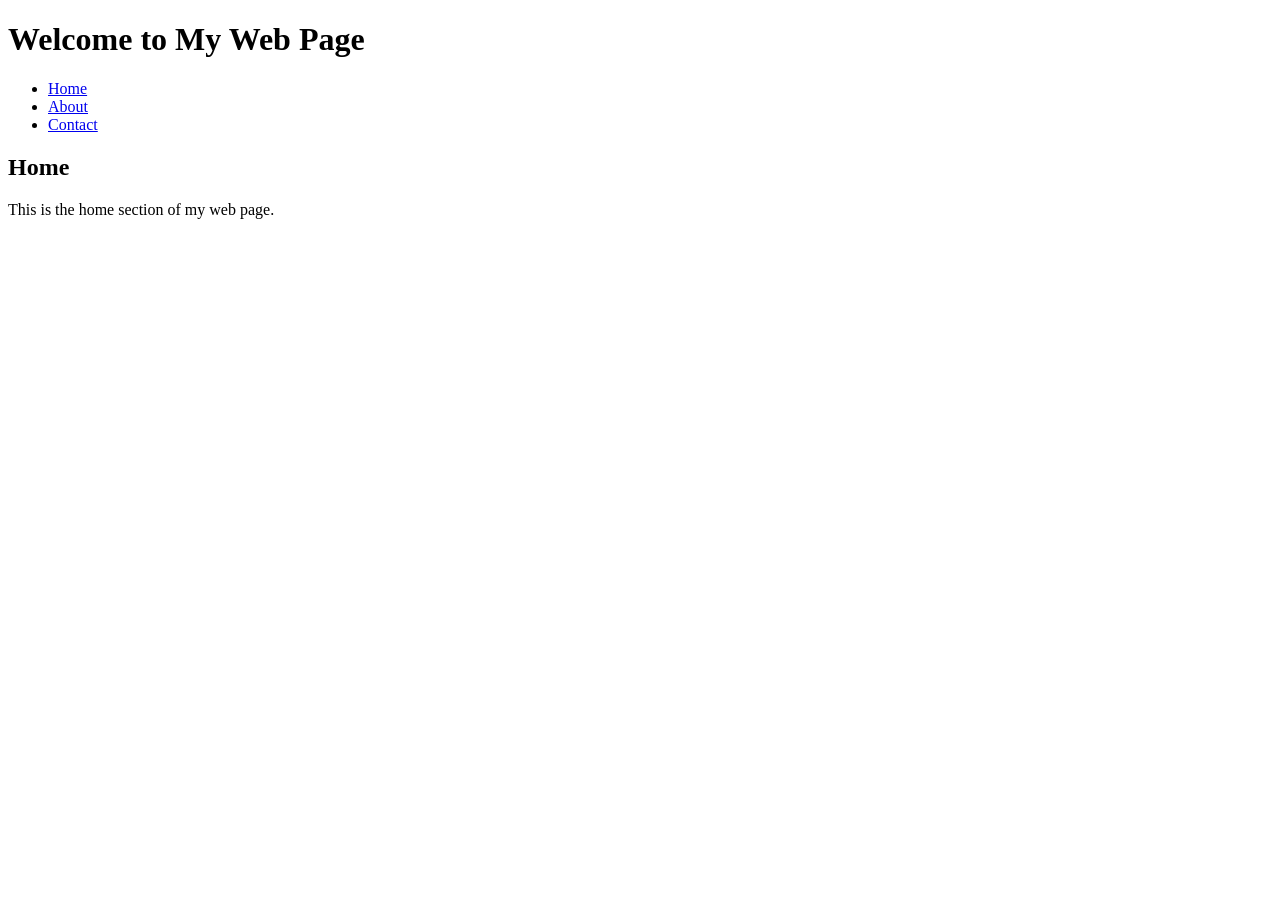
==== index.html @ de30ca21 "Add files via upload" ====
<!DOCTYPE html>
</p><html lang="en">
<head>
    <meta charset="UTF-8">
    <meta name="viewport" content="width=device-width, initial-scale=1.0    ">
    <title>My Web Page</title>                          
    <link rel="stylesheet" href="styles.css">
</head>
<body>
    <header>
        <h1>Welcome to My Web Page</h1>
    </header>
    <nav>           

        <ul>
            <li><a href="#home">Home</a></li>
            <li><a href="#about">About</a></li>
            <li><a href="#contact">Contact</a></li>
        </ul>
    </nav>
    <main>
        <section id="home">         
            <h2>Home</h2>
            <p>This is the home section of my web page.</p>
        </section>
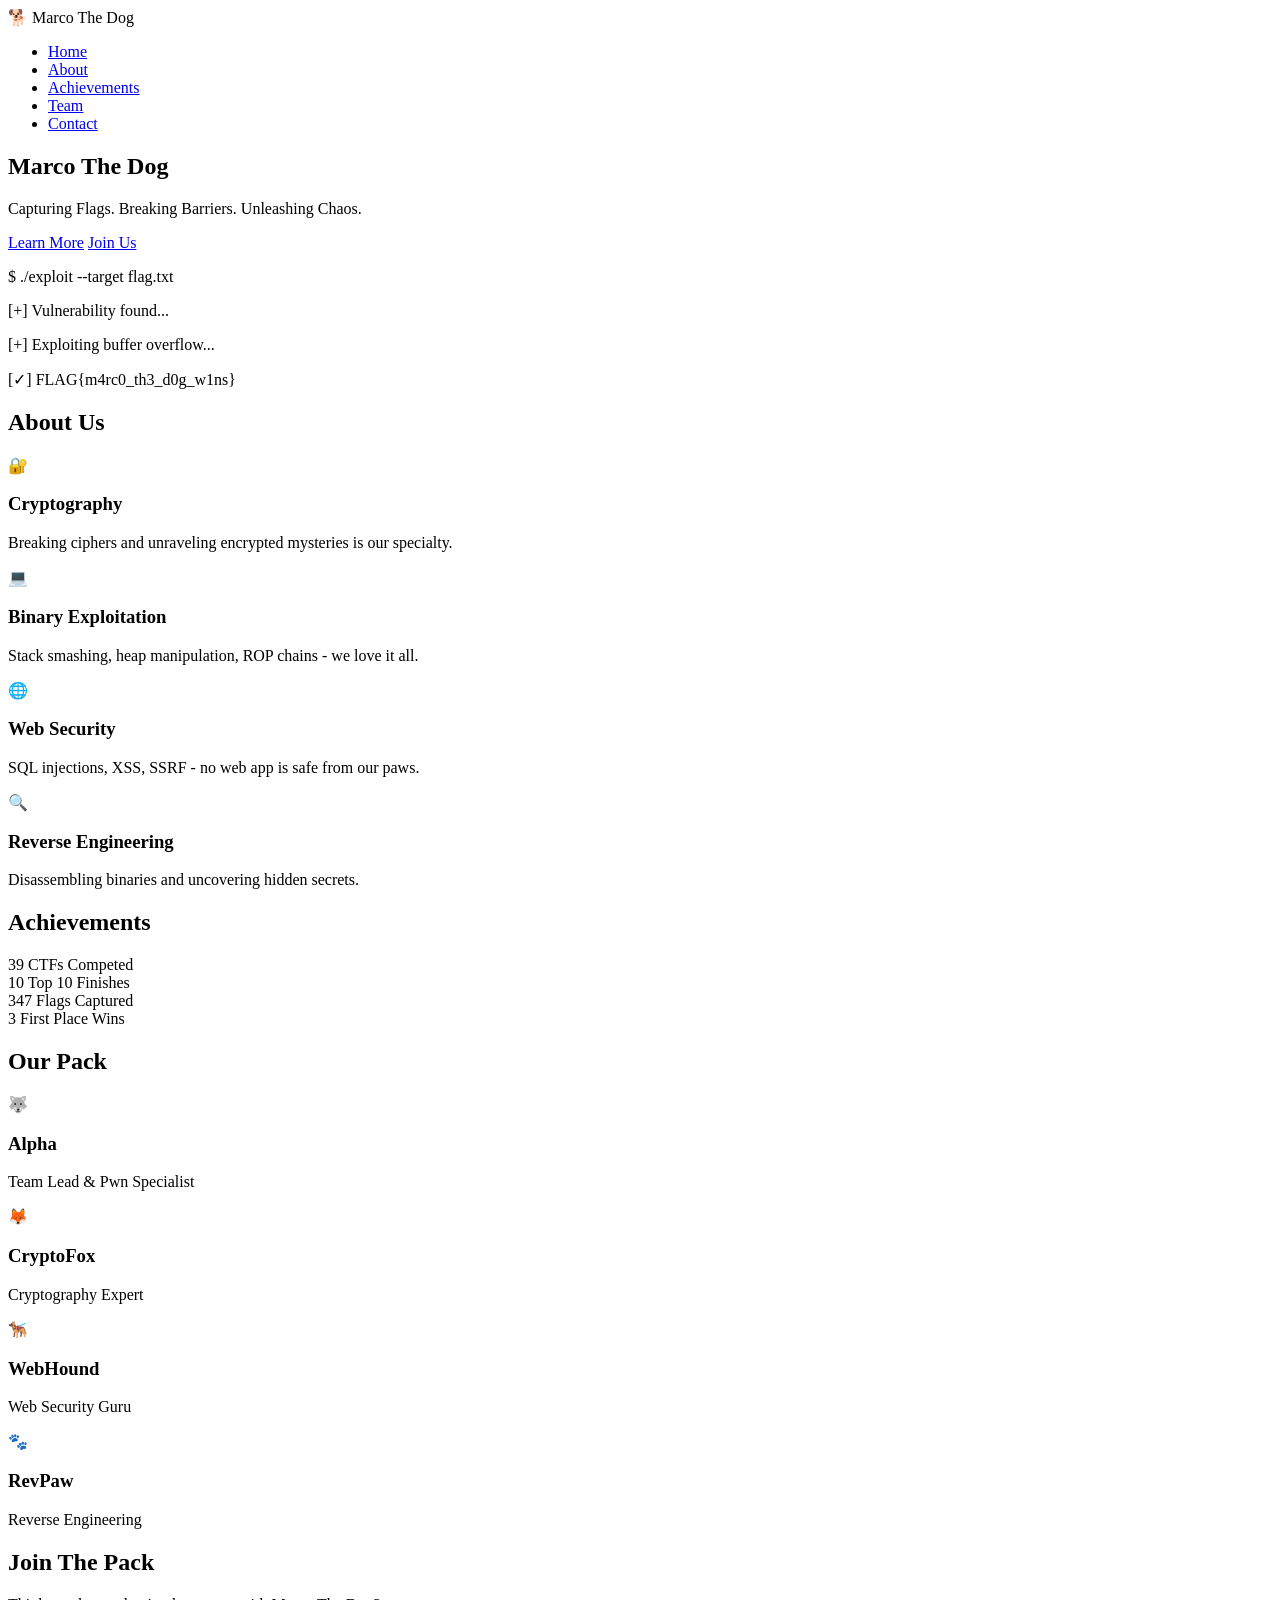
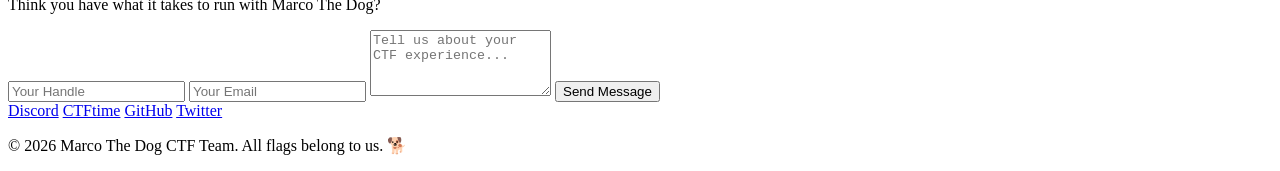
==== commit d42dc18f: "Update index.html" ====
--- a/index.html
+++ b/index.html
@@ -1,25 +1,203 @@
 <!DOCTYPE html>
-</p><html lang="en">
+<html lang="en">
 <head>
     <meta charset="UTF-8">
-    <meta name="viewport" content="width=device-width, initial-scale=1.0    ">
-    <title>My Web Page</title>                          
+    <meta name="viewport" content="width=device-width, initial-scale=1.0">
+    <title>Marco The Dog | CTF Team</title>
     <link rel="stylesheet" href="styles.css">
+    <link href="https://fonts.googleapis.com/css2?family=Orbitron:wght@400;700;900&family=Rajdhani:wght@300;400;500;700&display=swap" rel="stylesheet">
 </head>
 <body>
+    <div class="background-animation">
+        <div class="cube"></div>
+        <div class="cube"></div>
+        <div class="cube"></div>
+        <div class="cube"></div>
+        <div class="cube"></div>
+    </div>
+
     <header>
-        <h1>Welcome to My Web Page</h1>
+        <nav>
+            <div class="logo">
+                <span class="logo-icon">🐕</span>
+                <span class="logo-text">Marco The Dog</span>
+            </div>
+            <ul class="nav-links">
+                <li><a href="#home" class="nav-link">Home</a></li>
+                <li><a href="#about" class="nav-link">About</a></li>
+                <li><a href="#achievements" class="nav-link">Achievements</a></li>
+                <li><a href="#team" class="nav-link">Team</a></li>
+                <li><a href="#contact" class="nav-link">Contact</a></li>
+            </ul>
+        </nav>
     </header>
-    <nav>           
-
-        <ul>
-            <li><a href="#home">Home</a></li>
-            <li><a href="#about">About</a></li>
-            <li><a href="#contact">Contact</a></li>
-        </ul>
-    </nav>
+
     <main>
-        <section id="home">         
-            <h2>Home</h2>
-            <p>This is the home section of my web page.</p>
-        </section>+        <section id="home" class="hero">
+            <div class="hero-content">
+                <h1 class="glitch" data-text="Marco The Dog">Marco The Dog</h1>
+                <p class="tagline">Capturing Flags. Breaking Barriers. Unleashing Chaos.</p>
+                <div class="cta-buttons">
+                    <a href="#about" class="btn btn-primary">Learn More</a>
+                    <a href="#contact" class="btn btn-secondary">Join Us</a>
+                </div>
+            </div>
+            <div class="hero-graphic">
+                <div class="terminal">
+                    <div class="terminal-header">
+                        <span class="dot red"></span>
+                        <span class="dot yellow"></span>
+                        <span class="dot green"></span>
+                    </div>
+                    <div class="terminal-body">
+                        <p><span class="prompt">$</span> <span class="typing">./exploit --target flag.txt</span></p>
+                        <p class="output">[+] Vulnerability found...</p>
+                        <p class="output">[+] Exploiting buffer overflow...</p>
+                        <p class="output success">[✓] FLAG{m4rc0_th3_d0g_w1ns}</p>
+                    </div>
+                </div>
+            </div>
+        </section>
+
+        <section id="about" class="about">
+            <h2 class="section-title">About Us</h2>
+            <div class="about-content">
+                <div class="about-card">
+                    <div class="card-icon">🔐</div>
+                    <h3>Cryptography</h3>
+                    <p>Breaking ciphers and unraveling encrypted mysteries is our specialty.</p>
+                </div>
+                <div class="about-card">
+                    <div class="card-icon">💻</div>
+                    <h3>Binary Exploitation</h3>
+                    <p>Stack smashing, heap manipulation, ROP chains - we love it all.</p>
+                </div>
+                <div class="about-card">
+                    <div class="card-icon">🌐</div>
+                    <h3>Web Security</h3>
+                    <p>SQL injections, XSS, SSRF - no web app is safe from our paws.</p>
+                </div>
+                <div class="about-card">
+                    <div class="card-icon">🔍</div>
+                    <h3>Reverse Engineering</h3>
+                    <p>Disassembling binaries and uncovering hidden secrets.</p>
+                </div>
+            </div>
+        </section>
+
+        <section id="achievements" class="achievements">
+            <h2 class="section-title">Achievements</h2>
+            <div class="stats-container">
+                <div class="stat-item">
+                    <span class="stat-number" data-target="150">0</span>
+                    <span class="stat-label">CTFs Competed</span>
+                </div>
+                <div class="stat-item">
+                    <span class="stat-number" data-target="42">0</span>
+                    <span class="stat-label">Top 10 Finishes</span>
+                </div>
+                <div class="stat-item">
+                    <span class="stat-number" data-target="1337">0</span>
+                    <span class="stat-label">Flags Captured</span>
+                </div>
+                <div class="stat-item">
+                    <span class="stat-number" data-target="15">0</span>
+                    <span class="stat-label">First Place Wins</span>
+                </div>
+            </div>
+        </section>
+
+        <section id="team" class="team">
+            <h2 class="section-title">Our Pack</h2>
+            <div class="team-grid">
+                <div class="team-member">
+                    <div class="member-avatar">🐺</div>
+                    <h3>Alpha</h3>
+                    <p>Team Lead & Pwn Specialist</p>
+                </div>
+                <div class="team-member">
+                    <div class="member-avatar">🦊</div>
+                    <h3>CryptoFox</h3>
+                    <p>Cryptography Expert</p>
+                </div>
+                <div class="team-member">
+                    <div class="member-avatar">🐕‍🦺</div>
+                    <h3>WebHound</h3>
+                    <p>Web Security Guru</p>
+                </div>
+                <div class="team-member">
+                    <div class="member-avatar">🐾</div>
+                    <h3>RevPaw</h3>
+                    <p>Reverse Engineering</p>
+                </div>
+            </div>
+        </section>
+
+        <section id="contact" class="contact">
+            <h2 class="section-title">Join The Pack</h2>
+            <div class="contact-content">
+                <p>Think you have what it takes to run with Marco The Dog?</p>
+                <form class="contact-form">
+                    <input type="text" placeholder="Your Handle" required>
+                    <input type="email" placeholder="Your Email" required>
+                    <textarea placeholder="Tell us about your CTF experience..." rows="4"></textarea>
+                    <button type="submit" class="btn btn-primary">Send Message</button>
+                </form>
+                <div class="social-links">
+                    <a href="#" class="social-link">Discord</a>
+                    <a href="#" class="social-link">CTFtime</a>
+                    <a href="#" class="social-link">GitHub</a>
+                    <a href="#" class="social-link">Twitter</a>
+                </div>
+            </div>
+        </section>
+    </main>
+
+    <footer>
+        <p>&copy; 2026 Marco The Dog CTF Team. All flags belong to us. 🐕</p>
+    </footer>
+
+    <script>
+        // Smooth scrolling
+        document.querySelectorAll('a[href^="#"]').forEach(anchor => {
+            anchor.addEventListener('click', function (e) {
+                e.preventDefault();
+                document.querySelector(this.getAttribute('href')).scrollIntoView({
+                    behavior: 'smooth'
+                });
+            });
+        });
+
+        // Animate stats on scroll
+        const observerOptions = {
+            threshold: 0.5
+        };
+
+        const observer = new IntersectionObserver((entries) => {
+            entries.forEach(entry => {
+                if (entry.isIntersecting) {
+                    const statNumbers = entry.target.querySelectorAll('.stat-number');
+                    statNumbers.forEach(stat => {
+                        const target = parseInt(stat.dataset.target);
+                        let current = 0;
+                        const increment = target / 50;
+                        const timer = setInterval(() => {
+                            current += increment;
+                            if (current >= target) {
+                                stat.textContent = target;
+                                clearInterval(timer);
+                            } else {
+                                stat.textContent = Math.floor(current);
+                            }
+                        }, 30);
+                    });
+                    observer.unobserve(entry.target);
+                }
+            });
+        }, observerOptions);
+
+        const statsSection = document.querySelector('.stats-container');
+        if (statsSection) observer.observe(statsSection);
+    </script>
+</body>
+</html>
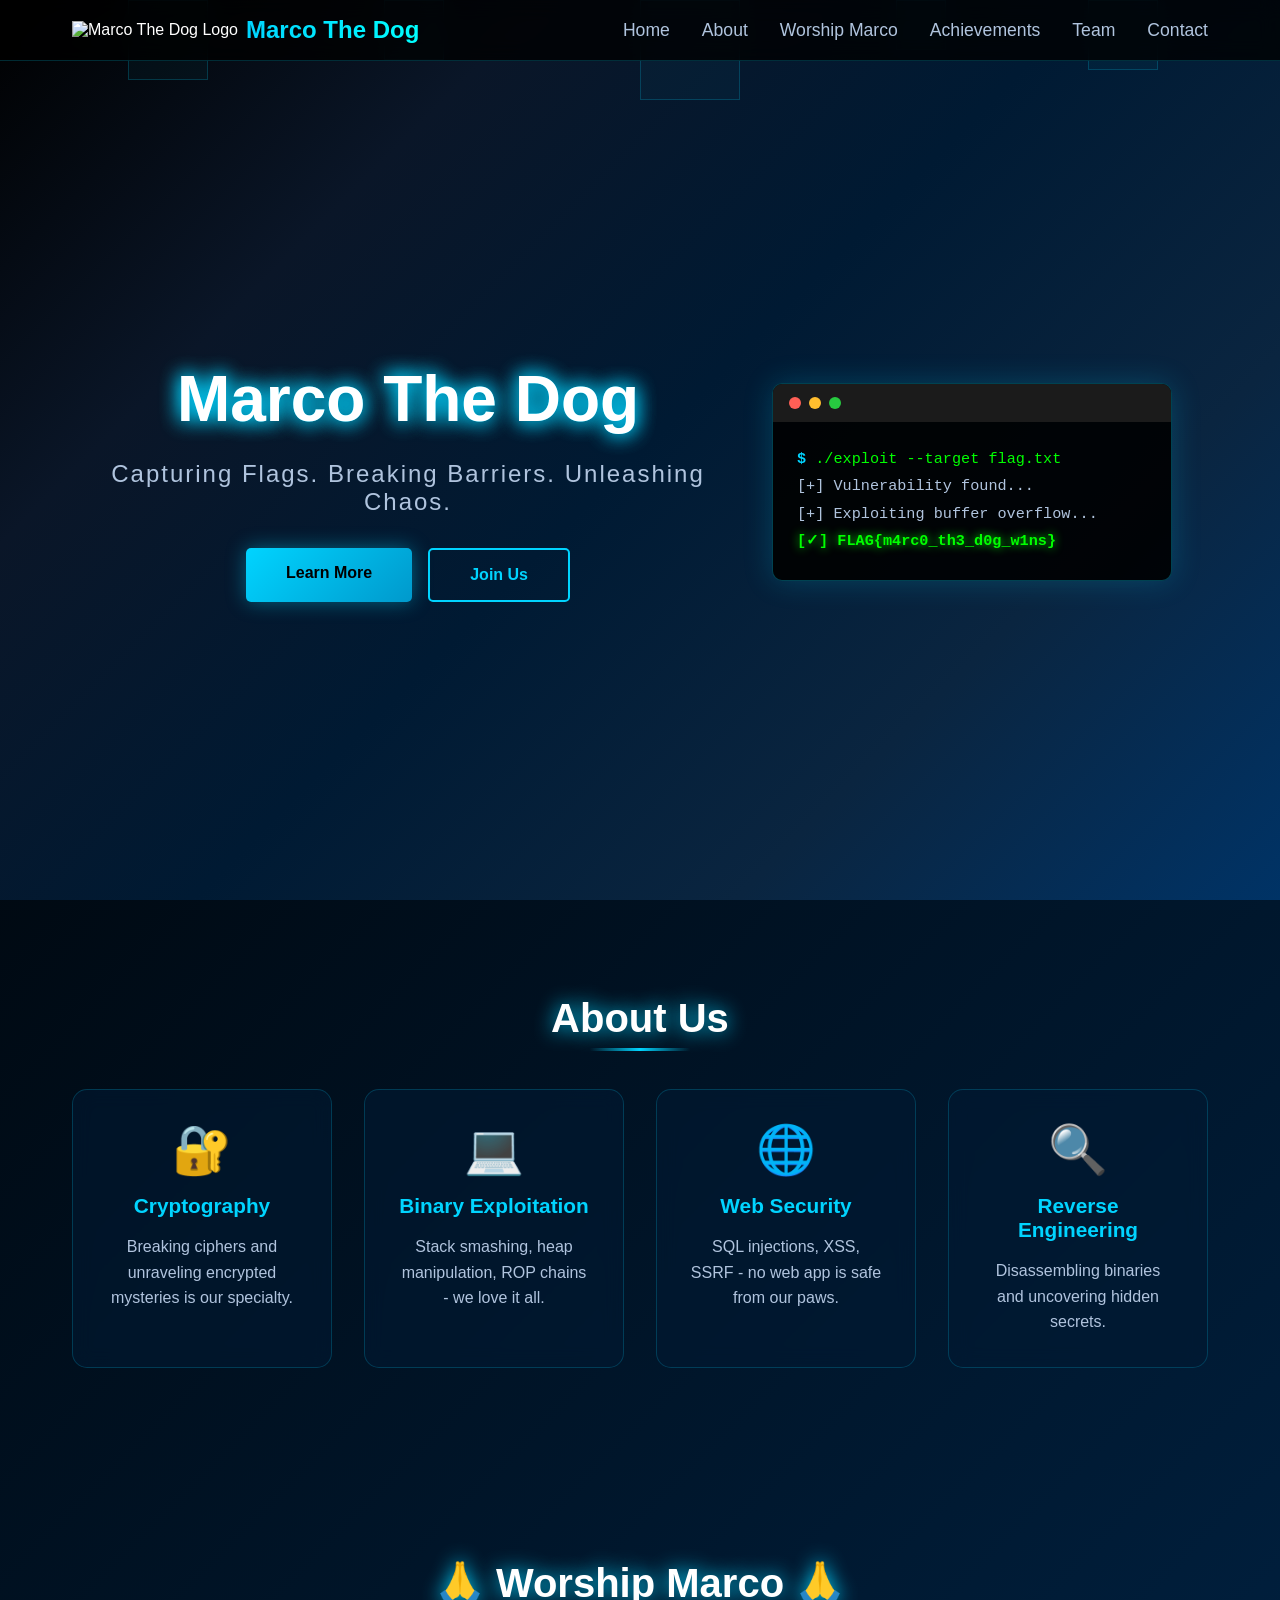
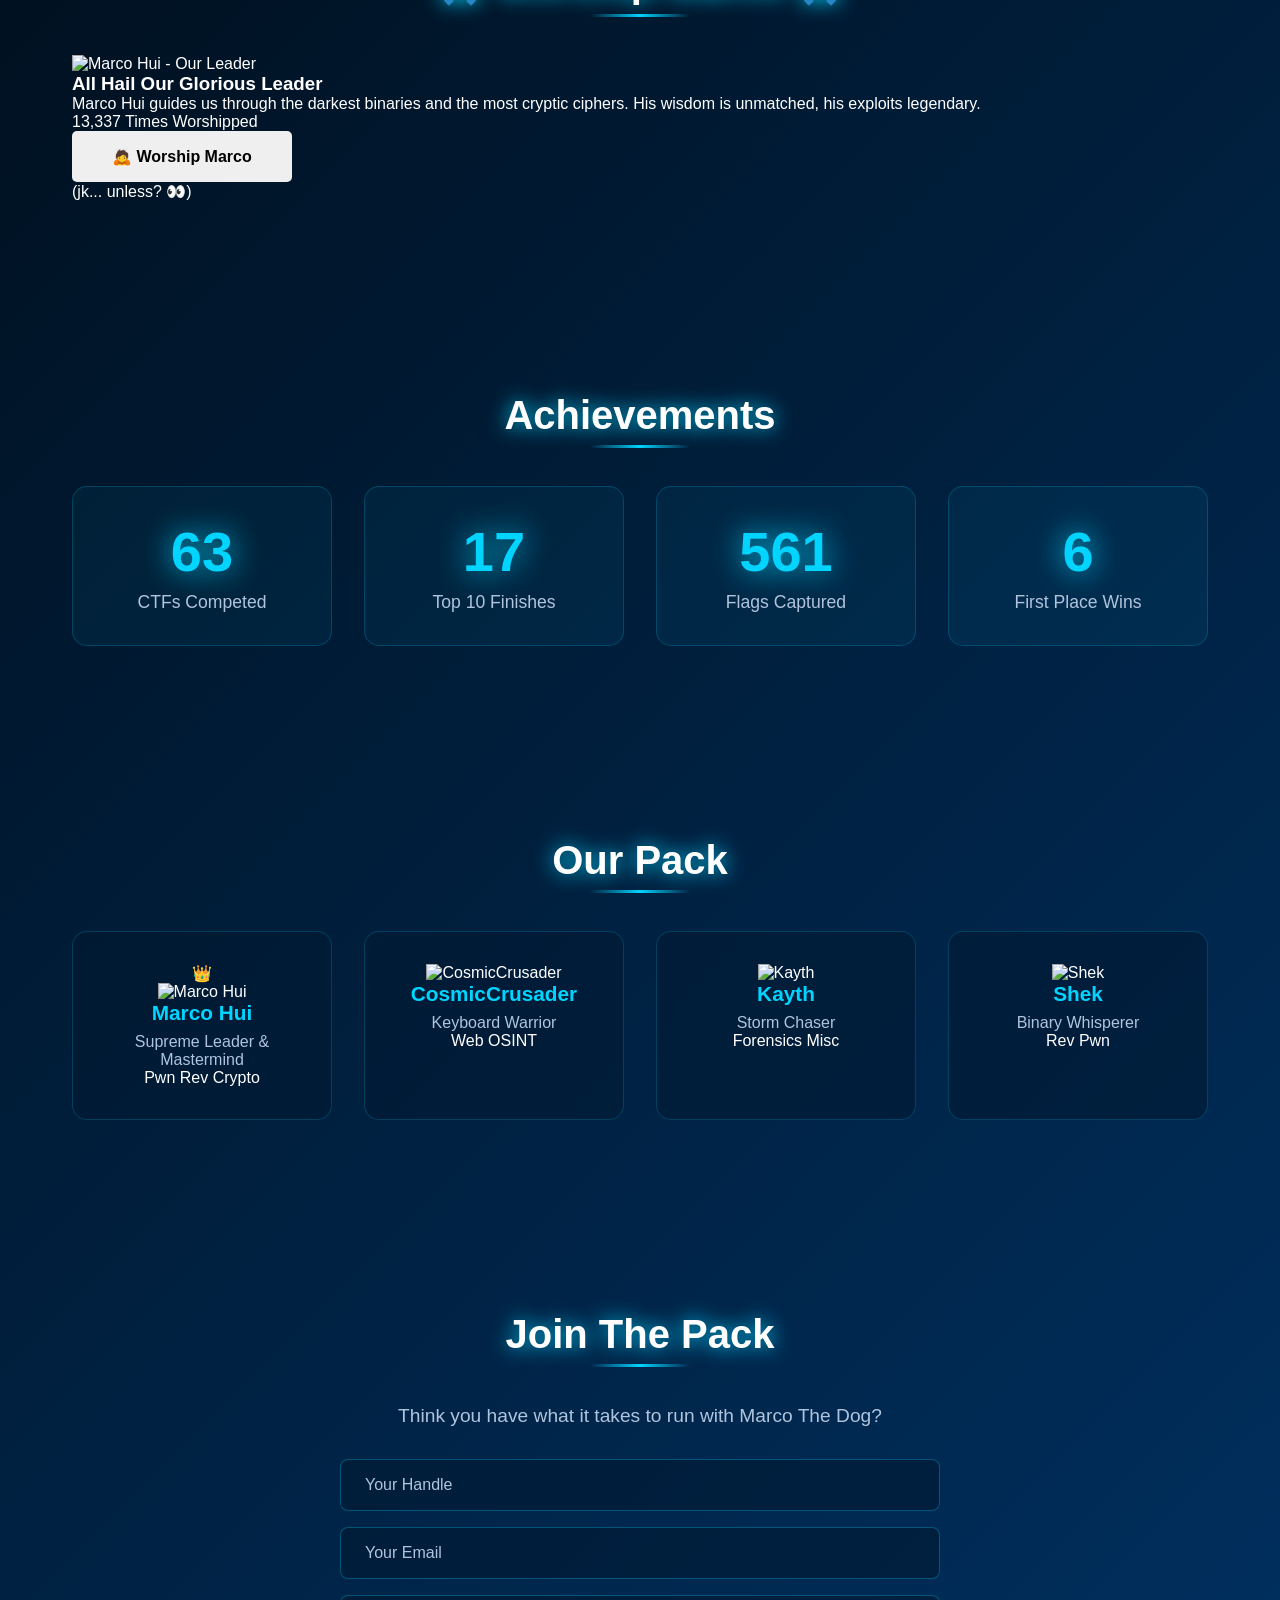
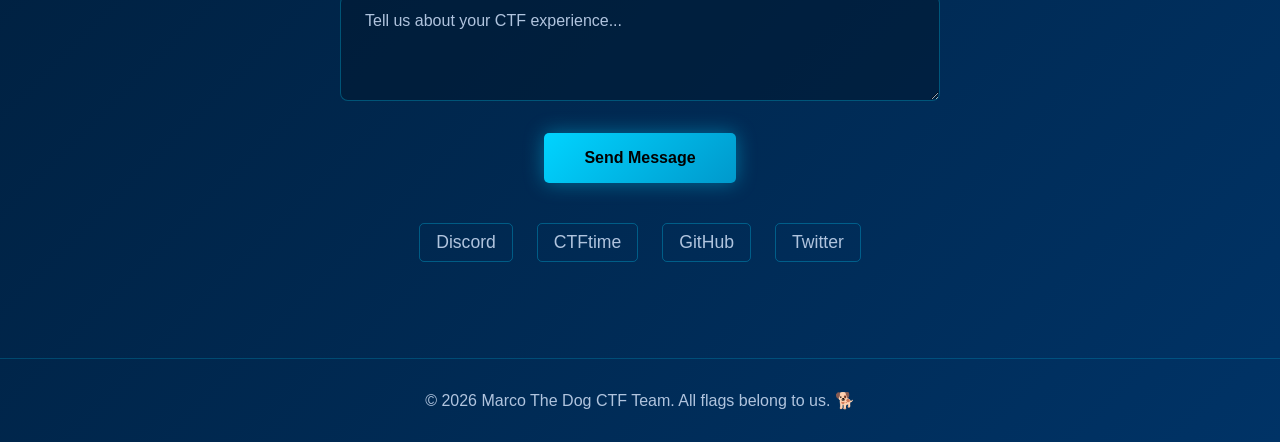
==== commit 9502b137: "Update index.html" ====
--- a/index.html
+++ b/index.html
@@ -19,12 +19,13 @@
     <header>
         <nav>
             <div class="logo">
-                <span class="logo-icon">🐕</span>
+                <img src="logo.png" alt="Marco The Dog Logo" class="logo-img">
                 <span class="logo-text">Marco The Dog</span>
             </div>
             <ul class="nav-links">
                 <li><a href="#home" class="nav-link">Home</a></li>
                 <li><a href="#about" class="nav-link">About</a></li>
+                <li><a href="#worship" class="nav-link">Worship Marco</a></li>
                 <li><a href="#achievements" class="nav-link">Achievements</a></li>
                 <li><a href="#team" class="nav-link">Team</a></li>
                 <li><a href="#contact" class="nav-link">Contact</a></li>
@@ -85,6 +86,29 @@
             </div>
         </section>
 
+        <section id="worship" class="worship">
+            <h2 class="section-title">🙏 Worship Marco 🙏</h2>
+            <div class="worship-container">
+                <div class="marco-shrine">
+                    <div class="shrine-glow"></div>
+                    <img src="marco.jpg" alt="Marco Hui - Our Leader" class="marco-image">
+                    <div class="worship-rays"></div>
+                </div>
+                <div class="worship-info">
+                    <h3 class="worship-subtitle">All Hail Our Glorious Leader</h3>
+                    <p class="worship-text">Marco Hui guides us through the darkest binaries and the most cryptic ciphers. His wisdom is unmatched, his exploits legendary.</p>
+                    <div class="worship-counter">
+                        <span class="worship-number" data-target="13337">0</span>
+                        <span class="worship-label">Times Worshipped</span>
+                    </div>
+                    <button class="btn btn-worship" id="worshipBtn">
+                        <span class="worship-icon">🙇</span> Worship Marco
+                    </button>
+                    <p class="worship-note">(jk... unless? 👀)</p>
+                </div>
+            </div>
+        </section>
+
         <section id="achievements" class="achievements">
             <h2 class="section-title">Achievements</h2>
             <div class="stats-container">
@@ -110,25 +134,55 @@
         <section id="team" class="team">
             <h2 class="section-title">Our Pack</h2>
             <div class="team-grid">
+                <div class="team-member leader">
+                    <div class="member-crown">👑</div>
+                    <div class="member-photo-container">
+                        <img src="marco.jpg" alt="Marco Hui" class="member-photo">
+                        <div class="photo-glitch"></div>
+                    </div>
+                    <h3>Marco Hui</h3>
+                    <p class="member-role">Supreme Leader & Mastermind</p>
+                    <div class="member-skills">
+                        <span class="skill-tag">Pwn</span>
+                        <span class="skill-tag">Rev</span>
+                        <span class="skill-tag">Crypto</span>
+                    </div>
+                </div>
                 <div class="team-member">
-                    <div class="member-avatar">🐺</div>
-                    <h3>Alpha</h3>
-                    <p>Team Lead & Pwn Specialist</p>
+                    <div class="member-photo-container">
+                        <img src="cosmic.jpg" alt="CosmicCrusader" class="member-photo">
+                        <div class="photo-scanline"></div>
+                    </div>
+                    <h3>CosmicCrusader</h3>
+                    <p class="member-role">Keyboard Warrior</p>
+                    <div class="member-skills">
+                        <span class="skill-tag">Web</span>
+                        <span class="skill-tag">OSINT</span>
+                    </div>
                 </div>
                 <div class="team-member">
-                    <div class="member-avatar">🦊</div>
-                    <h3>CryptoFox</h3>
-                    <p>Cryptography Expert</p>
+                    <div class="member-photo-container">
+                        <img src="kayth.jpg" alt="Kayth" class="member-photo">
+                        <div class="photo-hologram"></div>
+                    </div>
+                    <h3>Kayth</h3>
+                    <p class="member-role">Storm Chaser</p>
+                    <div class="member-skills">
+                        <span class="skill-tag">Forensics</span>
+                        <span class="skill-tag">Misc</span>
+                    </div>
                 </div>
                 <div class="team-member">
-                    <div class="member-avatar">🐕‍🦺</div>
-                    <h3>WebHound</h3>
-                    <p>Web Security Guru</p>
-                </div>
-                <div class="team-member">
-                    <div class="member-avatar">🐾</div>
-                    <h3>RevPaw</h3>
-                    <p>Reverse Engineering</p>
+                    <div class="member-photo-container">
+                        <img src="shek.jpg" alt="Shek" class="member-photo">
+                        <div class="photo-matrix"></div>
+                    </div>
+                    <h3>Shek</h3>
+                    <p class="member-role">Binary Whisperer</p>
+                    <div class="member-skills">
+                        <span class="skill-tag">Rev</span>
+                        <span class="skill-tag">Pwn</span>
+                    </div>
                 </div>
             </div>
         </section>
@@ -167,6 +221,34 @@
                 });
             });
         });
+
+        // Worship Marco Button
+        let worshipCount = parseInt(localStorage.getItem('marcoWorshipCount')) || 13337;
+        const worshipNumber = document.querySelector('.worship-number');
+        const worshipBtn = document.getElementById('worshipBtn');
+        
+        if (worshipNumber) {
+            worshipNumber.textContent = worshipCount.toLocaleString();
+        }
+        
+        if (worshipBtn) {
+            worshipBtn.addEventListener('click', () => {
+                worshipCount++;
+                localStorage.setItem('marcoWorshipCount', worshipCount);
+                worshipNumber.textContent = worshipCount.toLocaleString();
+                worshipBtn.classList.add('worshipped');
+                
+                // Create floating emoji
+                const emoji = document.createElement('span');
+                emoji.className = 'floating-emoji';
+                emoji.textContent = ['🙇', '✨', '🙏', '👑', '🐕'][Math.floor(Math.random() * 5)];
+                emoji.style.left = Math.random() * 100 + '%';
+                document.querySelector('.worship-container').appendChild(emoji);
+                setTimeout(() => emoji.remove(), 2000);
+                
+                setTimeout(() => worshipBtn.classList.remove('worshipped'), 300);
+            });
+        }
 
         // Animate stats on scroll
         const observerOptions = {
@@ -198,6 +280,83 @@
 
         const statsSection = document.querySelector('.stats-container');
         if (statsSection) observer.observe(statsSection);
+
+        // Matrix rain effect for background
+        const canvas = document.createElement('canvas');
+        canvas.id = 'matrix-rain';
+        document.querySelector('.background-animation').appendChild(canvas);
+        const ctx = canvas.getContext('2d');
+        
+        canvas.width = window.innerWidth;
+        canvas.height = window.innerHeight;
+        
+        const chars = 'MARCOTHEDOG01FLAG{CTF}';
+        const fontSize = 14;
+        const columns = canvas.width / fontSize;
+        const drops = Array(Math.floor(columns)).fill(1);
+        
+        function drawMatrix() {
+            ctx.fillStyle = 'rgba(0, 0, 0, 0.05)';
+            ctx.fillRect(0, 0, canvas.width, canvas.height);
+            ctx.fillStyle = 'rgba(0, 212, 255, 0.3)';
+            ctx.font = fontSize + 'px monospace';
+            
+            for (let i = 0; i < drops.length; i++) {
+                const text = chars[Math.floor(Math.random() * chars.length)];
+                ctx.fillText(text, i * fontSize, drops[i] * fontSize);
+                if (drops[i] * fontSize > canvas.height && Math.random() > 0.975) {
+                    drops[i] = 0;
+                }
+                drops[i]++;
+            }
+        }
+        
+        setInterval(drawMatrix, 50);
+        
+        window.addEventListener('resize', () => {
+            canvas.width = window.innerWidth;
+            canvas.height = window.innerHeight;
+        });
+
+        // Cursor trail effect
+        document.addEventListener('mousemove', (e) => {
+            if (Math.random() > 0.7) {
+                const trail = document.createElement('div');
+                trail.className = 'cursor-trail';
+                trail.style.left = e.pageX + 'px';
+                trail.style.top = e.pageY + 'px';
+                document.body.appendChild(trail);
+                setTimeout(() => trail.remove(), 500);
+            }
+        });
+
+        // Konami Code Easter Egg
+        const konamiCode = ['ArrowUp', 'ArrowUp', 'ArrowDown', 'ArrowDown', 'ArrowLeft', 'ArrowRight', 'ArrowLeft', 'ArrowRight', 'b', 'a'];
+        let konamiIndex = 0;
+        
+        document.addEventListener('keydown', (e) => {
+            if (e.key === konamiCode[konamiIndex]) {
+                konamiIndex++;
+                if (konamiIndex === konamiCode.length) {
+                    document.body.classList.add('hacked');
+                    alert('🐕 MARCO MODE ACTIVATED! 🐕\n\nYou found the secret!');
+                    setTimeout(() => document.body.classList.remove('hacked'), 3000);
+                    konamiIndex = 0;
+                }
+            } else {
+                konamiIndex = 0;
+            }
+        });
+
+        // Parallax effect on scroll
+        window.addEventListener('scroll', () => {
+            const scrolled = window.pageYOffset;
+            const cubes = document.querySelectorAll('.cube');
+            cubes.forEach((cube, i) => {
+                const speed = 0.1 * (i + 1);
+                cube.style.transform = `translateY(${scrolled * speed}px) rotate(${scrolled * 0.1}deg)`;
+            });
+        });
     </script>
 </body>
 </html>
--- a/styles.css
+++ b/styles.css
@@ -0,0 +1,676 @@
+/* Base Styles & Reset */
+* {
+    margin: 0;
+    padding: 0;
+    box-sizing: border-box;
+}
+
+:root {
+    --primary-blue: #00d4ff;
+    --secondary-blue: #0099cc;
+    --dark-blue: #001a33;
+    --darker-blue: #000d1a;
+    --accent-cyan: #00ffff;
+    --text-primary: #ffffff;
+    --text-secondary: #b0c4de;
+    --gradient-start: #000000;
+    --gradient-mid: #001a33;
+    --gradient-end: #003366;
+}
+
+html {
+    scroll-behavior: smooth;
+}
+
+body {
+    font-family: 'Rajdhani', sans-serif;
+    background: linear-gradient(135deg, var(--gradient-start) 0%, var(--gradient-mid) 50%, var(--gradient-end) 100%);
+    min-height: 100vh;
+    color: var(--text-primary);
+    overflow-x: hidden;
+    position: relative;
+}
+
+/* Animated Background */
+.background-animation {
+    position: fixed;
+    top: 0;
+    left: 0;
+    width: 100%;
+    height: 100%;
+    overflow: hidden;
+    z-index: -1;
+    background: linear-gradient(135deg, #000000 0%, #0a1628 25%, #001a33 50%, #0a2540 75%, #003366 100%);
+}
+
+.cube {
+    position: absolute;
+    border: 1px solid rgba(0, 212, 255, 0.2);
+    background: rgba(0, 212, 255, 0.03);
+    animation: float 20s infinite;
+}
+
+.cube:nth-child(1) {
+    width: 80px;
+    height: 80px;
+    left: 10%;
+    animation-delay: 0s;
+}
+
+.cube:nth-child(2) {
+    width: 60px;
+    height: 60px;
+    left: 30%;
+    animation-delay: 2s;
+}
+
+.cube:nth-child(3) {
+    width: 100px;
+    height: 100px;
+    left: 50%;
+    animation-delay: 4s;
+}
+
+.cube:nth-child(4) {
+    width: 50px;
+    height: 50px;
+    left: 70%;
+    animation-delay: 6s;
+}
+
+.cube:nth-child(5) {
+    width: 70px;
+    height: 70px;
+    left: 85%;
+    animation-delay: 8s;
+}
+
+@keyframes float {
+    0% {
+        transform: translateY(100vh) rotate(0deg);
+        opacity: 0;
+    }
+    10% {
+        opacity: 1;
+    }
+    90% {
+        opacity: 1;
+    }
+    100% {
+        transform: translateY(-100vh) rotate(720deg);
+        opacity: 0;
+    }
+}
+
+/* Navigation */
+header {
+    position: fixed;
+    top: 0;
+    left: 0;
+    right: 0;
+    z-index: 1000;
+    background: rgba(0, 0, 0, 0.8);
+    backdrop-filter: blur(10px);
+    border-bottom: 1px solid rgba(0, 212, 255, 0.2);
+}
+
+nav {
+    max-width: 1200px;
+    margin: 0 auto;
+    padding: 1rem 2rem;
+    display: flex;
+    justify-content: space-between;
+    align-items: center;
+}
+
+.logo {
+    display: flex;
+    align-items: center;
+    gap: 0.5rem;
+}
+
+.logo-icon {
+    font-size: 2rem;
+    animation: bounce 2s infinite;
+}
+
+@keyframes bounce {
+    0%, 100% { transform: translateY(0); }
+    50% { transform: translateY(-5px); }
+}
+
+.logo-text {
+    font-family: 'Orbitron', sans-serif;
+    font-size: 1.5rem;
+    font-weight: 700;
+    background: linear-gradient(90deg, var(--primary-blue), var(--accent-cyan));
+    -webkit-background-clip: text;
+    -webkit-text-fill-color: transparent;
+    background-clip: text;
+}
+
+.nav-links {
+    display: flex;
+    list-style: none;
+    gap: 2rem;
+}
+
+.nav-link {
+    color: var(--text-secondary);
+    text-decoration: none;
+    font-size: 1.1rem;
+    font-weight: 500;
+    position: relative;
+    transition: color 0.3s ease;
+}
+
+.nav-link::after {
+    content: '';
+    position: absolute;
+    bottom: -5px;
+    left: 0;
+    width: 0;
+    height: 2px;
+    background: var(--primary-blue);
+    transition: width 0.3s ease;
+    box-shadow: 0 0 10px var(--primary-blue);
+}
+
+.nav-link:hover {
+    color: var(--primary-blue);
+}
+
+.nav-link:hover::after {
+    width: 100%;
+}
+
+/* Hero Section */
+.hero {
+    min-height: 100vh;
+    display: flex;
+    align-items: center;
+    justify-content: center;
+    padding: 6rem 2rem 2rem;
+    gap: 4rem;
+    flex-wrap: wrap;
+}
+
+.hero-content {
+    text-align: center;
+    max-width: 600px;
+}
+
+/* Glitch Effect */
+.glitch {
+    font-family: 'Orbitron', sans-serif;
+    font-size: 4rem;
+    font-weight: 900;
+    color: var(--text-primary);
+    position: relative;
+    text-shadow: 0 0 20px var(--primary-blue);
+    animation: glitch 3s infinite;
+}
+
+.glitch::before,
+.glitch::after {
+    content: attr(data-text);
+    position: absolute;
+    top: 0;
+    left: 0;
+    width: 100%;
+    height: 100%;
+}
+
+.glitch::before {
+    animation: glitch-1 2s infinite linear alternate-reverse;
+    color: var(--primary-blue);
+    z-index: -1;
+}
+
+.glitch::after {
+    animation: glitch-2 3s infinite linear alternate-reverse;
+    color: #ff00ff;
+    z-index: -2;
+}
+
+@keyframes glitch {
+    0%, 100% { text-shadow: 0 0 20px var(--primary-blue); }
+    50% { text-shadow: 0 0 40px var(--primary-blue), 0 0 60px var(--accent-cyan); }
+}
+
+@keyframes glitch-1 {
+    0% { clip-path: inset(20% 0 30% 0); transform: translate(-3px, 0); }
+    20% { clip-path: inset(50% 0 20% 0); transform: translate(3px, 0); }
+    40% { clip-path: inset(10% 0 60% 0); transform: translate(-3px, 0); }
+    60% { clip-path: inset(40% 0 30% 0); transform: translate(3px, 0); }
+    80% { clip-path: inset(80% 0 5% 0); transform: translate(-3px, 0); }
+    100% { clip-path: inset(5% 0 80% 0); transform: translate(3px, 0); }
+}
+
+@keyframes glitch-2 {
+    0% { clip-path: inset(60% 0 10% 0); transform: translate(3px, 0); }
+    20% { clip-path: inset(20% 0 50% 0); transform: translate(-3px, 0); }
+    40% { clip-path: inset(70% 0 10% 0); transform: translate(3px, 0); }
+    60% { clip-path: inset(10% 0 60% 0); transform: translate(-3px, 0); }
+    80% { clip-path: inset(30% 0 40% 0); transform: translate(3px, 0); }
+    100% { clip-path: inset(50% 0 30% 0); transform: translate(-3px, 0); }
+}
+
+.tagline {
+    font-size: 1.5rem;
+    color: var(--text-secondary);
+    margin: 1.5rem 0 2rem;
+    letter-spacing: 2px;
+}
+
+/* Buttons */
+.cta-buttons {
+    display: flex;
+    gap: 1rem;
+    justify-content: center;
+    flex-wrap: wrap;
+}
+
+.btn {
+    padding: 1rem 2.5rem;
+    font-family: 'Orbitron', sans-serif;
+    font-size: 1rem;
+    font-weight: 600;
+    text-decoration: none;
+    border-radius: 5px;
+    transition: all 0.3s ease;
+    cursor: pointer;
+    border: none;
+    position: relative;
+    overflow: hidden;
+}
+
+.btn::before {
+    content: '';
+    position: absolute;
+    top: 0;
+    left: -100%;
+    width: 100%;
+    height: 100%;
+    background: linear-gradient(90deg, transparent, rgba(255, 255, 255, 0.2), transparent);
+    transition: left 0.5s ease;
+}
+
+.btn:hover::before {
+    left: 100%;
+}
+
+.btn-primary {
+    background: linear-gradient(135deg, var(--primary-blue), var(--secondary-blue));
+    color: var(--gradient-start);
+    box-shadow: 0 0 20px rgba(0, 212, 255, 0.4);
+}
+
+.btn-primary:hover {
+    box-shadow: 0 0 40px rgba(0, 212, 255, 0.6);
+    transform: translateY(-3px);
+}
+
+.btn-secondary {
+    background: transparent;
+    color: var(--primary-blue);
+    border: 2px solid var(--primary-blue);
+}
+
+.btn-secondary:hover {
+    background: rgba(0, 212, 255, 0.1);
+    box-shadow: 0 0 20px rgba(0, 212, 255, 0.3);
+    transform: translateY(-3px);
+}
+
+/* Terminal */
+.terminal {
+    background: rgba(0, 0, 0, 0.9);
+    border-radius: 10px;
+    border: 1px solid rgba(0, 212, 255, 0.3);
+    overflow: hidden;
+    min-width: 400px;
+    box-shadow: 0 0 30px rgba(0, 212, 255, 0.2);
+}
+
+.terminal-header {
+    background: rgba(30, 30, 30, 0.9);
+    padding: 0.8rem 1rem;
+    display: flex;
+    gap: 0.5rem;
+}
+
+.dot {
+    width: 12px;
+    height: 12px;
+    border-radius: 50%;
+}
+
+.dot.red { background: #ff5f56; }
+.dot.yellow { background: #ffbd2e; }
+.dot.green { background: #27ca40; }
+
+.terminal-body {
+    padding: 1.5rem;
+    font-family: 'Courier New', monospace;
+    font-size: 0.95rem;
+    line-height: 1.8;
+}
+
+.prompt {
+    color: var(--primary-blue);
+    font-weight: bold;
+}
+
+.typing {
+    color: #00ff00;
+    animation: typing 3s steps(30) infinite;
+}
+
+@keyframes typing {
+    0%, 100% { opacity: 1; }
+    50% { opacity: 0.7; }
+}
+
+.output {
+    color: var(--text-secondary);
+    opacity: 0;
+    animation: fadeIn 0.5s forwards;
+}
+
+.output:nth-child(2) { animation-delay: 0.5s; }
+.output:nth-child(3) { animation-delay: 1s; }
+.output:nth-child(4) { animation-delay: 1.5s; }
+
+.output.success {
+    color: #00ff00;
+    font-weight: bold;
+    text-shadow: 0 0 10px #00ff00;
+}
+
+@keyframes fadeIn {
+    to { opacity: 1; }
+}
+
+/* Section Styles */
+section {
+    padding: 6rem 2rem;
+    max-width: 1200px;
+    margin: 0 auto;
+}
+
+.section-title {
+    font-family: 'Orbitron', sans-serif;
+    font-size: 2.5rem;
+    text-align: center;
+    margin-bottom: 3rem;
+    color: var(--text-primary);
+    text-shadow: 0 0 20px var(--primary-blue);
+    position: relative;
+}
+
+.section-title::after {
+    content: '';
+    position: absolute;
+    bottom: -10px;
+    left: 50%;
+    transform: translateX(-50%);
+    width: 100px;
+    height: 3px;
+    background: linear-gradient(90deg, transparent, var(--primary-blue), transparent);
+}
+
+/* About Cards */
+.about-content {
+    display: grid;
+    grid-template-columns: repeat(auto-fit, minmax(250px, 1fr));
+    gap: 2rem;
+}
+
+.about-card {
+    background: rgba(0, 26, 51, 0.6);
+    border: 1px solid rgba(0, 212, 255, 0.2);
+    border-radius: 15px;
+    padding: 2rem;
+    text-align: center;
+    transition: all 0.3s ease;
+    backdrop-filter: blur(10px);
+}
+
+.about-card:hover {
+    transform: translateY(-10px);
+    border-color: var(--primary-blue);
+    box-shadow: 0 20px 40px rgba(0, 212, 255, 0.2);
+}
+
+.card-icon {
+    font-size: 3rem;
+    margin-bottom: 1rem;
+}
+
+.about-card h3 {
+    font-family: 'Orbitron', sans-serif;
+    font-size: 1.3rem;
+    margin-bottom: 1rem;
+    color: var(--primary-blue);
+}
+
+.about-card p {
+    color: var(--text-secondary);
+    line-height: 1.6;
+}
+
+/* Stats Section */
+.stats-container {
+    display: grid;
+    grid-template-columns: repeat(auto-fit, minmax(200px, 1fr));
+    gap: 2rem;
+    text-align: center;
+}
+
+.stat-item {
+    padding: 2rem;
+    background: rgba(0, 212, 255, 0.05);
+    border-radius: 15px;
+    border: 1px solid rgba(0, 212, 255, 0.2);
+    transition: all 0.3s ease;
+}
+
+.stat-item:hover {
+    background: rgba(0, 212, 255, 0.1);
+    transform: scale(1.05);
+}
+
+.stat-number {
+    font-family: 'Orbitron', sans-serif;
+    font-size: 3.5rem;
+    font-weight: 900;
+    color: var(--primary-blue);
+    text-shadow: 0 0 30px var(--primary-blue);
+    display: block;
+}
+
+.stat-label {
+    color: var(--text-secondary);
+    font-size: 1.1rem;
+    margin-top: 0.5rem;
+    display: block;
+}
+
+/* Team Section */
+.team-grid {
+    display: grid;
+    grid-template-columns: repeat(auto-fit, minmax(220px, 1fr));
+    gap: 2rem;
+}
+
+.team-member {
+    background: rgba(0, 26, 51, 0.6);
+    border: 1px solid rgba(0, 212, 255, 0.2);
+    border-radius: 15px;
+    padding: 2rem;
+    text-align: center;
+    transition: all 0.3s ease;
+}
+
+.team-member:hover {
+    transform: translateY(-10px) rotate(2deg);
+    border-color: var(--primary-blue);
+    box-shadow: 0 20px 40px rgba(0, 212, 255, 0.3);
+}
+
+.member-avatar {
+    font-size: 4rem;
+    margin-bottom: 1rem;
+    display: block;
+    animation: pulse 2s infinite;
+}
+
+@keyframes pulse {
+    0%, 100% { transform: scale(1); }
+    50% { transform: scale(1.1); }
+}
+
+.team-member h3 {
+    font-family: 'Orbitron', sans-serif;
+    font-size: 1.3rem;
+    color: var(--primary-blue);
+    margin-bottom: 0.5rem;
+}
+
+.team-member p {
+    color: var(--text-secondary);
+}
+
+/* Contact Section */
+.contact-content {
+    max-width: 600px;
+    margin: 0 auto;
+    text-align: center;
+}
+
+.contact-content > p {
+    font-size: 1.2rem;
+    color: var(--text-secondary);
+    margin-bottom: 2rem;
+}
+
+.contact-form {
+    display: flex;
+    flex-direction: column;
+    gap: 1rem;
+}
+
+.contact-form input,
+.contact-form textarea {
+    padding: 1rem 1.5rem;
+    background: rgba(0, 26, 51, 0.6);
+    border: 1px solid rgba(0, 212, 255, 0.3);
+    border-radius: 8px;
+    color: var(--text-primary);
+    font-family: 'Rajdhani', sans-serif;
+    font-size: 1rem;
+    transition: all 0.3s ease;
+}
+
+.contact-form input:focus,
+.contact-form textarea:focus {
+    outline: none;
+    border-color: var(--primary-blue);
+    box-shadow: 0 0 20px rgba(0, 212, 255, 0.3);
+}
+
+.contact-form input::placeholder,
+.contact-form textarea::placeholder {
+    color: var(--text-secondary);
+}
+
+.contact-form button {
+    align-self: center;
+    margin-top: 1rem;
+}
+
+.social-links {
+    display: flex;
+    justify-content: center;
+    gap: 1.5rem;
+    margin-top: 2.5rem;
+    flex-wrap: wrap;
+}
+
+.social-link {
+    color: var(--text-secondary);
+    text-decoration: none;
+    font-size: 1.1rem;
+    padding: 0.5rem 1rem;
+    border: 1px solid rgba(0, 212, 255, 0.3);
+    border-radius: 5px;
+    transition: all 0.3s ease;
+}
+
+.social-link:hover {
+    color: var(--primary-blue);
+    border-color: var(--primary-blue);
+    background: rgba(0, 212, 255, 0.1);
+    box-shadow: 0 0 15px rgba(0, 212, 255, 0.3);
+}
+
+/* Footer */
+footer {
+    text-align: center;
+    padding: 2rem;
+    border-top: 1px solid rgba(0, 212, 255, 0.2);
+    color: var(--text-secondary);
+}
+
+/* Responsive Design */
+@media (max-width: 768px) {
+    .glitch {
+        font-size: 2.5rem;
+    }
+
+    .nav-links {
+        display: none;
+    }
+
+    .terminal {
+        min-width: 100%;
+    }
+
+    .hero {
+        flex-direction: column;
+        text-align: center;
+    }
+
+    .section-title {
+        font-size: 2rem;
+    }
+
+    .stat-number {
+        font-size: 2.5rem;
+    }
+}
+
+/* Scrollbar */
+::-webkit-scrollbar {
+    width: 8px;
+}
+
+::-webkit-scrollbar-track {
+    background: var(--gradient-start);
+}
+
+::-webkit-scrollbar-thumb {
+    background: var(--primary-blue);
+    border-radius: 4px;
+}
+
+::-webkit-scrollbar-thumb:hover {
+    background: var(--accent-cyan);
+}
+
+/* Selection */
+::selection {
+    background: var(--primary-blue);
+    color: var(--gradient-start);
+}
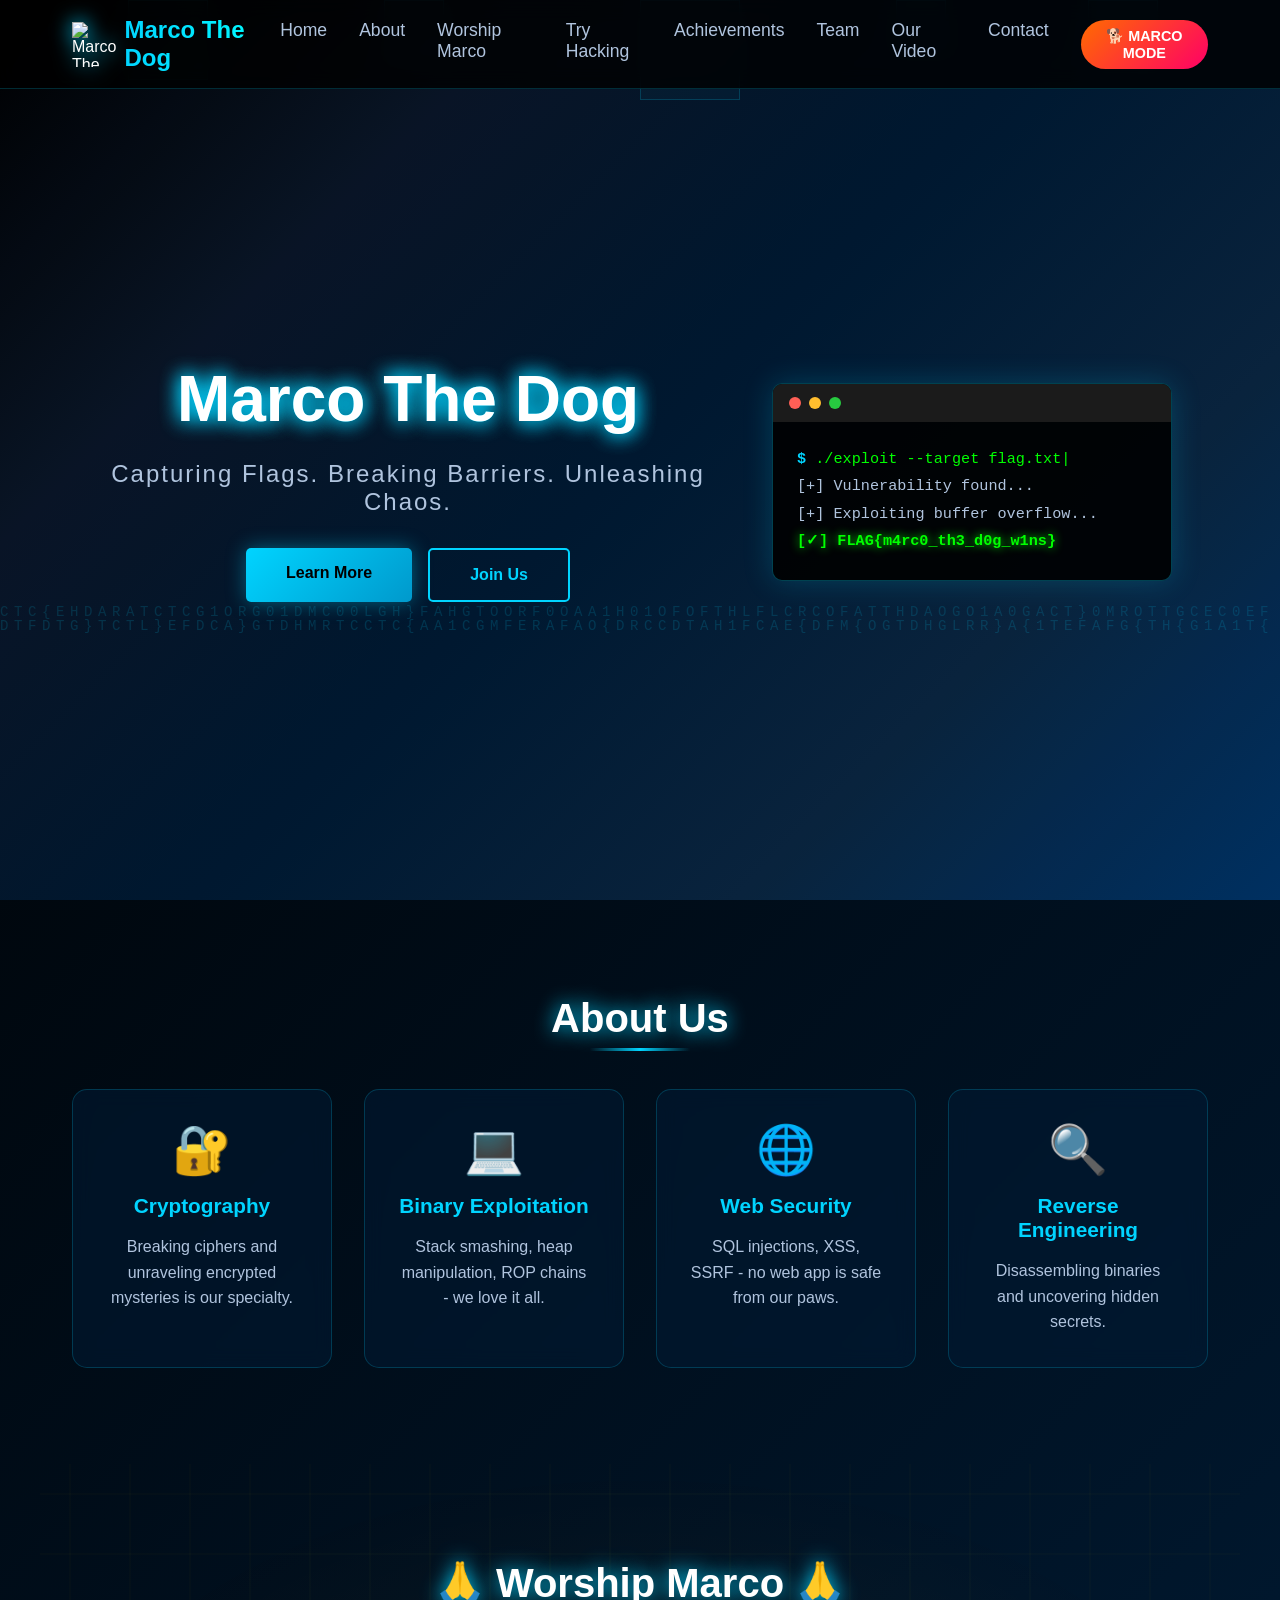
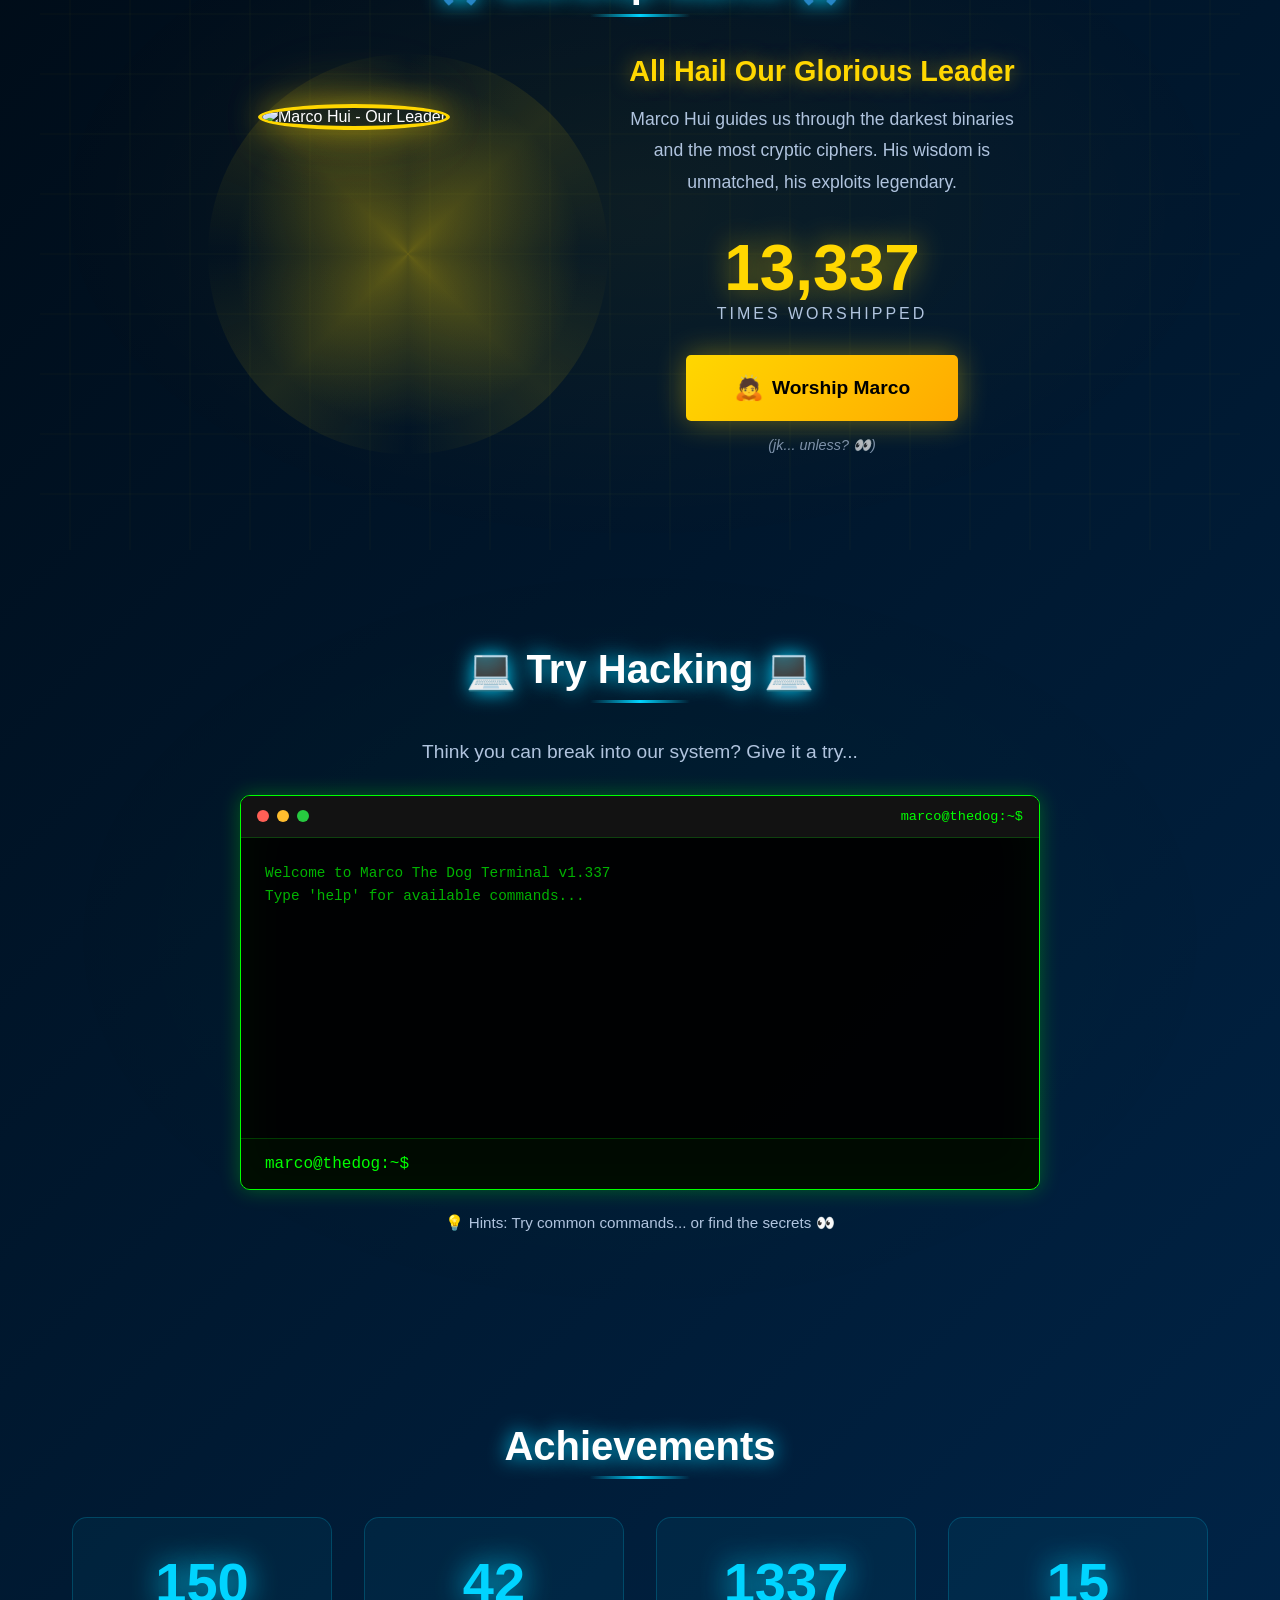
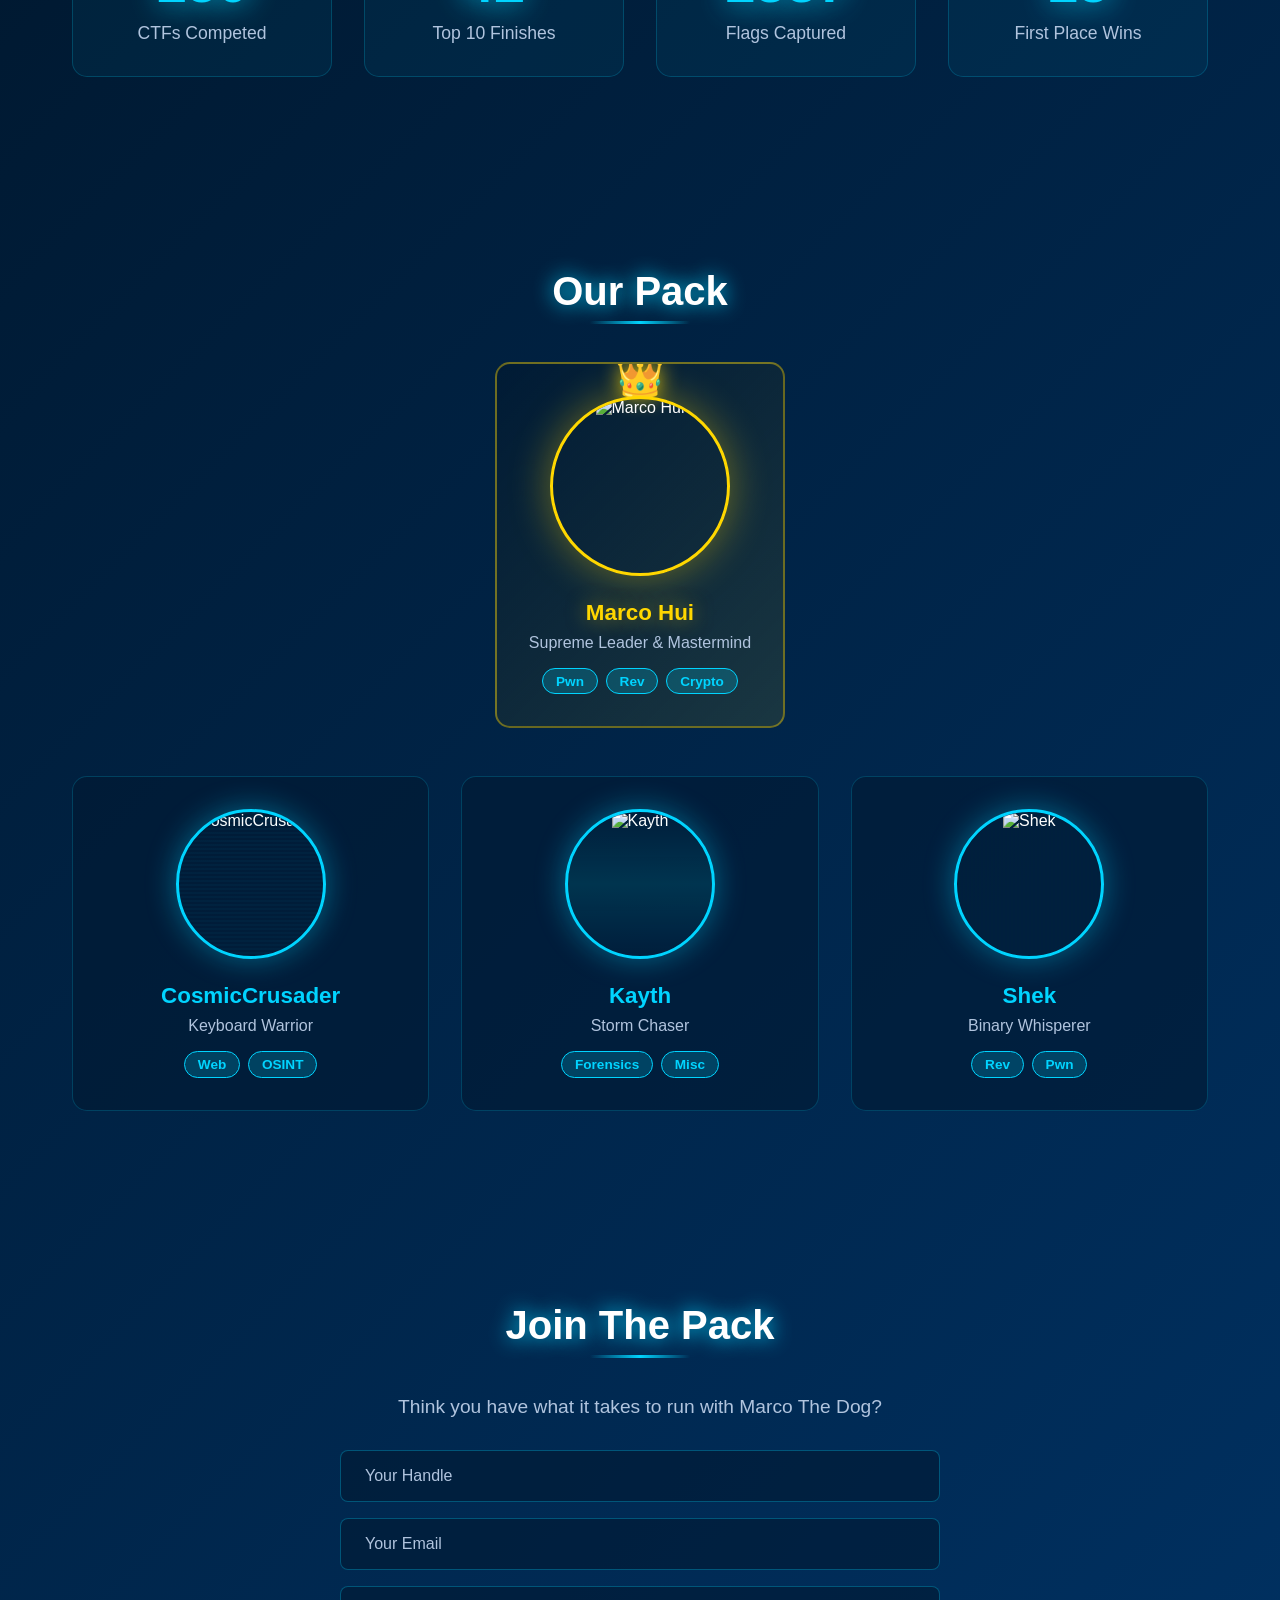
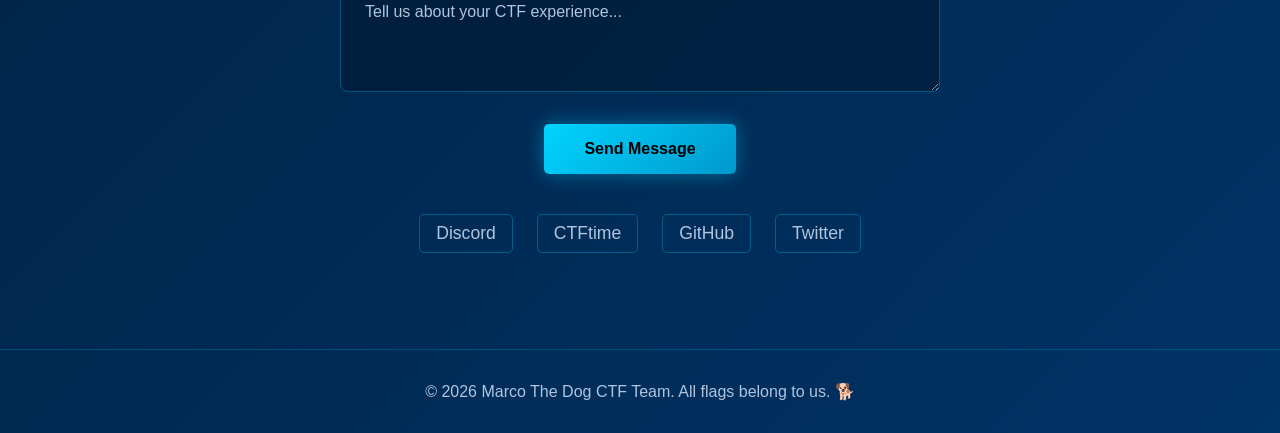
==== commit 789ade08: "Add files via upload" ====
--- a/index.html
+++ b/index.html
@@ -19,16 +19,19 @@
     <header>
         <nav>
             <div class="logo">
-                <img src="logo.png" alt="Marco The Dog Logo" class="logo-img">
+                <img src="logo.jpg" alt="Marco The Dog Logo" class="logo-img">
                 <span class="logo-text">Marco The Dog</span>
             </div>
             <ul class="nav-links">
                 <li><a href="#home" class="nav-link">Home</a></li>
                 <li><a href="#about" class="nav-link">About</a></li>
                 <li><a href="#worship" class="nav-link">Worship Marco</a></li>
+                <li><a href="#hacking" class="nav-link">Try Hacking</a></li>
                 <li><a href="#achievements" class="nav-link">Achievements</a></li>
                 <li><a href="#team" class="nav-link">Team</a></li>
+                <li><a href="video.html" class="nav-link">Our Video</a></li>
                 <li><a href="#contact" class="nav-link">Contact</a></li>
+                <li><button class="marco-mode-btn" id="marcoModeBtn">🐕 MARCO MODE</button></li>
             </ul>
         </nav>
     </header>
@@ -106,6 +109,30 @@
                     </button>
                     <p class="worship-note">(jk... unless? 👀)</p>
                 </div>
+            </div>
+        </section>
+
+        <section id="hacking" class="hacking">
+            <h2 class="section-title">💻 Try Hacking 💻</h2>
+            <p class="hacking-subtitle">Think you can break into our system? Give it a try...</p>
+            <div class="hacking-terminal">
+                <div class="terminal-header">
+                    <span class="dot red"></span>
+                    <span class="dot yellow"></span>
+                    <span class="dot green"></span>
+                    <span class="terminal-title">marco@thedog:~$</span>
+                </div>
+                <div class="terminal-output" id="terminalOutput">
+                    <p class="terminal-welcome">Welcome to Marco The Dog Terminal v1.337</p>
+                    <p class="terminal-welcome">Type 'help' for available commands...</p>
+                </div>
+                <div class="terminal-input-line">
+                    <span class="terminal-prompt">marco@thedog:~$</span>
+                    <input type="text" id="terminalInput" class="terminal-input" autocomplete="off" spellcheck="false" autofocus>
+                </div>
+            </div>
+            <div class="hacking-hints">
+                <p>💡 Hints: Try common commands... or find the secrets 👀</p>
             </div>
         </section>
 
@@ -357,6 +384,174 @@
                 cube.style.transform = `translateY(${scrolled * speed}px) rotate(${scrolled * 0.1}deg)`;
             });
         });
+
+        // MARCO MODE - The Ultimate Experience
+        const marcoModeBtn = document.getElementById('marcoModeBtn');
+        let marcoModeActive = false;
+        let marcoInterval;
+        let dogRain;
+
+        function activateMarcoMode() {
+            marcoModeActive = true;
+            document.body.classList.add('marco-mode');
+            marcoModeBtn.textContent = '🔥 MARCO MODE ON 🔥';
+            marcoModeBtn.classList.add('active');
+            
+            // Create floating Marco heads
+            dogRain = setInterval(() => {
+                const marco = document.createElement('div');
+                marco.className = 'floating-marco';
+                marco.innerHTML = ['🐕', '👑', '🔥', '💀', '🚀'][Math.floor(Math.random() * 5)];
+                marco.style.left = Math.random() * 100 + 'vw';
+                marco.style.animationDuration = (Math.random() * 3 + 2) + 's';
+                marco.style.fontSize = (Math.random() * 30 + 20) + 'px';
+                document.body.appendChild(marco);
+                setTimeout(() => marco.remove(), 5000);
+            }, 200);
+
+            // Epic screen effects
+            document.body.style.animation = 'marcoRainbow 0.5s infinite';
+            
+            // Play epic sound effect (browser might block)
+            const audio = new AudioContext();
+            const oscillator = audio.createOscillator();
+            oscillator.type = 'sawtooth';
+            oscillator.frequency.setValueAtTime(440, audio.currentTime);
+            oscillator.connect(audio.destination);
+            oscillator.start();
+            oscillator.stop(audio.currentTime + 0.1);
+        }
+
+        function deactivateMarcoMode() {
+            marcoModeActive = false;
+            document.body.classList.remove('marco-mode');
+            marcoModeBtn.textContent = '🐕 MARCO MODE';
+            marcoModeBtn.classList.remove('active');
+            document.body.style.animation = '';
+            if (dogRain) clearInterval(dogRain);
+            document.querySelectorAll('.floating-marco').forEach(el => el.remove());
+        }
+
+        if (marcoModeBtn) {
+            marcoModeBtn.addEventListener('click', () => {
+                if (marcoModeActive) {
+                    deactivateMarcoMode();
+                } else {
+                    activateMarcoMode();
+                }
+            });
+        }
+
+        // Interactive Hacking Terminal
+        const terminalInput = document.getElementById('terminalInput');
+        const terminalOutput = document.getElementById('terminalOutput');
+        
+        const commands = {
+            'help': () => `Available commands:
+  help     - Show this help message
+  whoami   - Display current user
+  ls       - List files
+  cat      - Read a file (usage: cat filename)
+  pwd      - Print working directory
+  date     - Show current date
+  clear    - Clear terminal
+  sudo     - Try to get root access
+  flag     - ???
+  marco    - ???
+  hack     - ???
+  matrix   - ???
+  secret   - ???`,
+            'whoami': () => 'guest (you wish you were marco)',
+            'ls': () => `flag.txt  passwords.txt  marco_secrets/  exploit.py  README.md  .hidden_flag`,
+            'pwd': () => '/home/marco/ctf/challenges',
+            'date': () => new Date().toString(),
+            'clear': () => { terminalOutput.innerHTML = ''; return null; },
+            'sudo': () => `[sudo] password for guest: 
+Nice try! Marco doesn't share root access 😏
+ACCESS DENIED`,
+            'flag': () => `🚩 FLAG{m4rc0_th3_d0g_1s_w4tch1ng_y0u} 🚩
+Congratulations! You found a flag!`,
+            'marco': () => `
+███╗   ███╗ █████╗ ██████╗  ██████╗ ██████╗ 
+████╗ ████║██╔══██╗██╔══██╗██╔════╝██╔═══██╗
+██╔████╔██║███████║██████╔╝██║     ██║   ██║
+██║╚██╔╝██║██╔══██║██╔══██╗██║     ██║   ██║
+██║ ╚═╝ ██║██║  ██║██║  ██║╚██████╗╚██████╔╝
+╚═╝     ╚═╝╚═╝  ╚═╝╚═╝  ╚═╝ ╚═════╝ ╚═════╝ 
+                THE DOG`,
+            'hack': () => {
+                let output = 'Initializing hack sequence...\n';
+                setTimeout(() => addOutput('[▓░░░░░░░░░] 10% - Bypassing firewall...'), 500);
+                setTimeout(() => addOutput('[▓▓▓░░░░░░░] 30% - Injecting payload...'), 1000);
+                setTimeout(() => addOutput('[▓▓▓▓▓░░░░░] 50% - Extracting data...'), 1500);
+                setTimeout(() => addOutput('[▓▓▓▓▓▓▓░░░] 70% - Almost there...'), 2000);
+                setTimeout(() => addOutput('[▓▓▓▓▓▓▓▓▓░] 90% - Finalizing...'), 2500);
+                setTimeout(() => addOutput('[▓▓▓▓▓▓▓▓▓▓] 100% - HACK COMPLETE!\n🐕 Plot twist: You just hacked yourself lol'), 3000);
+                return output;
+            },
+            'matrix': () => {
+                document.body.classList.add('matrix-mode');
+                setTimeout(() => document.body.classList.remove('matrix-mode'), 5000);
+                return 'Entering the Matrix... ';
+            },
+            'secret': () => `🤫 Shhhh... here are some secrets:
+1. Marco's favorite food: Binary Biscuits
+2. Team motto: "Segfault is just a suggestion"
+3. Hidden command: try 'rm -rf /'
+4. CosmicCrusader once pwned a toaster
+5. Kayth predicted a typhoon using packet sniffing`,
+            'rm -rf /': () => `Nice try! This isn't a real terminal 😂
+But if it was... everything would be gone!
+🔥🔥🔥 DESTRUCTION AVOIDED 🔥🔥🔥`,
+            'cat flag.txt': () => '🚩 FLAG{y0u_kn0w_h0w_t0_c4t} 🚩',
+            'cat passwords.txt': () => `admin:marco123
+root:iloveflags
+marco:ThisIsNotTheRealPassword
+guest:password123
+
+JK these are fake... or are they? 👀`,
+            'cat .hidden_flag': () => '🚩 FLAG{h1dd3n_1n_pl41n_s1ght} 🚩\nYou found the hidden flag!',
+            'cd marco_secrets': () => 'Permission denied: Marco\'s secrets are sacred 🙏',
+            'exit': () => 'You can never leave... 🐕',
+            'ping marco': () => `PING marco (127.0.0.1): 56 data bytes
+64 bytes from marco: icmp_seq=0 ttl=64 time=0.042 ms
+64 bytes from marco: icmp_seq=1 ttl=64 time=0.069 ms
+--- marco is always watching ---`,
+        };
+
+        function addOutput(text, isCommand = false) {
+            const line = document.createElement('p');
+            line.className = isCommand ? 'terminal-command' : 'terminal-response';
+            line.innerHTML = text.replace(/\n/g, '<br>');
+            terminalOutput.appendChild(line);
+            terminalOutput.scrollTop = terminalOutput.scrollHeight;
+        }
+
+        if (terminalInput) {
+            terminalInput.addEventListener('keydown', (e) => {
+                if (e.key === 'Enter') {
+                    const cmd = terminalInput.value.trim().toLowerCase();
+                    if (cmd) {
+                        addOutput(`marco@thedog:~$ ${cmd}`, true);
+                        
+                        let response;
+                        if (commands[cmd]) {
+                            response = commands[cmd]();
+                        } else if (cmd.startsWith('cat ')) {
+                            const file = cmd;
+                            response = commands[file] ? commands[file]() : `cat: ${cmd.slice(4)}: No such file or directory`;
+                        } else if (cmd.startsWith('echo ')) {
+                            response = cmd.slice(5);
+                        } else {
+                            response = `Command not found: ${cmd}\nType 'help' for available commands`;
+                        }
+                        
+                        if (response) addOutput(response);
+                    }
+                    terminalInput.value = '';
+                }
+            });
+        }
     </script>
 </body>
-</html>
+</html>
--- a/styles.css
+++ b/styles.css
@@ -129,6 +129,19 @@
     gap: 0.5rem;
 }
 
+.logo-img {
+    width: 45px;
+    height: 45px;
+    object-fit: contain;
+    filter: drop-shadow(0 0 10px var(--primary-blue));
+    animation: logoGlow 2s ease-in-out infinite;
+}
+
+@keyframes logoGlow {
+    0%, 100% { filter: drop-shadow(0 0 10px var(--primary-blue)); }
+    50% { filter: drop-shadow(0 0 20px var(--accent-cyan)); }
+}
+
 .logo-icon {
     font-size: 2rem;
     animation: bounce 2s infinite;
@@ -420,6 +433,209 @@
     background: linear-gradient(90deg, transparent, var(--primary-blue), transparent);
 }
 
+/* Worship Marco Section */
+.worship {
+    background: radial-gradient(ellipse at center, rgba(255, 215, 0, 0.05) 0%, transparent 70%);
+    position: relative;
+    overflow: hidden;
+}
+
+.worship::before {
+    content: '';
+    position: absolute;
+    top: 0;
+    left: 0;
+    right: 0;
+    bottom: 0;
+    background: url("data:image/svg+xml,%3Csvg width='60' height='60' viewBox='0 0 60 60' xmlns='http://www.w3.org/2000/svg'%3E%3Cpath d='M30 0L30 60M0 30L60 30' stroke='rgba(255,215,0,0.03)' stroke-width='1'/%3E%3C/svg%3E");
+    pointer-events: none;
+}
+
+.worship-container {
+    display: flex;
+    align-items: center;
+    justify-content: center;
+    gap: 4rem;
+    flex-wrap: wrap;
+    position: relative;
+}
+
+.marco-shrine {
+    position: relative;
+    width: 300px;
+    height: 300px;
+}
+
+.shrine-glow {
+    position: absolute;
+    top: 50%;
+    left: 50%;
+    transform: translate(-50%, -50%);
+    width: 350px;
+    height: 350px;
+    background: radial-gradient(circle, rgba(255, 215, 0, 0.3) 0%, transparent 70%);
+    animation: shrineGlow 3s ease-in-out infinite;
+    border-radius: 50%;
+}
+
+@keyframes shrineGlow {
+    0%, 100% { transform: translate(-50%, -50%) scale(1); opacity: 0.5; }
+    50% { transform: translate(-50%, -50%) scale(1.2); opacity: 0.8; }
+}
+
+.marco-image {
+    width: 100%;
+    height: 100%;
+    object-fit: cover;
+    border-radius: 50%;
+    border: 4px solid #ffd700;
+    box-shadow: 
+        0 0 30px rgba(255, 215, 0, 0.5),
+        0 0 60px rgba(255, 215, 0, 0.3),
+        0 0 90px rgba(255, 215, 0, 0.1);
+    position: relative;
+    z-index: 1;
+    animation: marcoFloat 4s ease-in-out infinite;
+}
+
+@keyframes marcoFloat {
+    0%, 100% { transform: translateY(0) rotate(-2deg); }
+    50% { transform: translateY(-15px) rotate(2deg); }
+}
+
+.worship-rays {
+    position: absolute;
+    top: 50%;
+    left: 50%;
+    transform: translate(-50%, -50%);
+    width: 400px;
+    height: 400px;
+    background: conic-gradient(from 0deg, 
+        transparent, 
+        rgba(255, 215, 0, 0.1), 
+        transparent, 
+        rgba(255, 215, 0, 0.1), 
+        transparent, 
+        rgba(255, 215, 0, 0.1), 
+        transparent, 
+        rgba(255, 215, 0, 0.1), 
+        transparent);
+    animation: raysRotate 20s linear infinite;
+    border-radius: 50%;
+}
+
+@keyframes raysRotate {
+    100% { transform: translate(-50%, -50%) rotate(360deg); }
+}
+
+.worship-info {
+    text-align: center;
+    max-width: 400px;
+}
+
+.worship-subtitle {
+    font-family: 'Orbitron', sans-serif;
+    font-size: 1.8rem;
+    color: #ffd700;
+    text-shadow: 0 0 20px rgba(255, 215, 0, 0.5);
+    margin-bottom: 1rem;
+}
+
+.worship-text {
+    color: var(--text-secondary);
+    font-size: 1.1rem;
+    line-height: 1.8;
+    margin-bottom: 2rem;
+}
+
+.worship-counter {
+    margin-bottom: 2rem;
+}
+
+.worship-number {
+    font-family: 'Orbitron', sans-serif;
+    font-size: 4rem;
+    font-weight: 900;
+    color: #ffd700;
+    text-shadow: 0 0 30px rgba(255, 215, 0, 0.6);
+    display: block;
+    animation: numberPulse 2s ease-in-out infinite;
+}
+
+@keyframes numberPulse {
+    0%, 100% { text-shadow: 0 0 30px rgba(255, 215, 0, 0.6); }
+    50% { text-shadow: 0 0 50px rgba(255, 215, 0, 0.9), 0 0 80px rgba(255, 215, 0, 0.4); }
+}
+
+.worship-label {
+    color: var(--text-secondary);
+    font-size: 1rem;
+    text-transform: uppercase;
+    letter-spacing: 3px;
+}
+
+.btn-worship {
+    background: linear-gradient(135deg, #ffd700, #ffaa00);
+    color: #000;
+    font-size: 1.2rem;
+    padding: 1.2rem 3rem;
+    display: inline-flex;
+    align-items: center;
+    gap: 0.5rem;
+    box-shadow: 0 0 30px rgba(255, 215, 0, 0.4);
+    animation: worshipBtnGlow 2s ease-in-out infinite;
+}
+
+@keyframes worshipBtnGlow {
+    0%, 100% { box-shadow: 0 0 30px rgba(255, 215, 0, 0.4); }
+    50% { box-shadow: 0 0 50px rgba(255, 215, 0, 0.7); }
+}
+
+.btn-worship:hover {
+    transform: translateY(-5px) scale(1.05);
+    box-shadow: 0 0 60px rgba(255, 215, 0, 0.8);
+}
+
+.btn-worship.worshipped {
+    animation: worshipClick 0.3s ease;
+}
+
+@keyframes worshipClick {
+    0%, 100% { transform: scale(1); }
+    50% { transform: scale(0.95); }
+}
+
+.worship-icon {
+    font-size: 1.5rem;
+}
+
+.worship-note {
+    color: var(--text-secondary);
+    font-size: 0.9rem;
+    margin-top: 1rem;
+    opacity: 0.7;
+    font-style: italic;
+}
+
+.floating-emoji {
+    position: absolute;
+    font-size: 2rem;
+    animation: floatUp 2s ease-out forwards;
+    pointer-events: none;
+    z-index: 10;
+}
+
+@keyframes floatUp {
+    0% { 
+        opacity: 1; 
+        transform: translateY(0) scale(1); 
+    }
+    100% { 
+        opacity: 0; 
+        transform: translateY(-200px) scale(1.5) rotate(20deg); 
+    }
+}
+
 /* About Cards */
 .about-content {
     display: grid;
@@ -500,7 +716,7 @@
 /* Team Section */
 .team-grid {
     display: grid;
-    grid-template-columns: repeat(auto-fit, minmax(220px, 1fr));
+    grid-template-columns: repeat(auto-fit, minmax(280px, 1fr));
     gap: 2rem;
 }
 
@@ -510,13 +726,196 @@
     border-radius: 15px;
     padding: 2rem;
     text-align: center;
+    transition: all 0.4s ease;
+    position: relative;
+    overflow: hidden;
+}
+
+.team-member::before {
+    content: '';
+    position: absolute;
+    top: -50%;
+    left: -50%;
+    width: 200%;
+    height: 200%;
+    background: conic-gradient(from 0deg, transparent, var(--primary-blue), transparent 30%);
+    opacity: 0;
+    animation: none;
+    transition: opacity 0.3s;
+}
+
+.team-member:hover::before {
+    opacity: 0.1;
+    animation: rotate 4s linear infinite;
+}
+
+@keyframes rotate {
+    100% { transform: rotate(360deg); }
+}
+
+.team-member:hover {
+    transform: translateY(-15px);
+    border-color: var(--primary-blue);
+    box-shadow: 0 25px 50px rgba(0, 212, 255, 0.3);
+}
+
+/* Leader special styling */
+.team-member.leader {
+    background: linear-gradient(135deg, rgba(0, 26, 51, 0.8), rgba(255, 215, 0, 0.1));
+    border: 2px solid rgba(255, 215, 0, 0.4);
+    grid-column: 1 / -1;
+    max-width: 400px;
+    margin: 0 auto 1rem;
+}
+
+.team-member.leader:hover {
+    border-color: #ffd700;
+    box-shadow: 0 25px 60px rgba(255, 215, 0, 0.3), 0 0 40px rgba(0, 212, 255, 0.2);
+}
+
+.member-crown {
+    position: absolute;
+    top: -10px;
+    left: 50%;
+    transform: translateX(-50%);
+    font-size: 2.5rem;
+    animation: crownFloat 2s ease-in-out infinite;
+    filter: drop-shadow(0 0 10px rgba(255, 215, 0, 0.8));
+}
+
+@keyframes crownFloat {
+    0%, 100% { transform: translateX(-50%) translateY(0) rotate(-5deg); }
+    50% { transform: translateX(-50%) translateY(-10px) rotate(5deg); }
+}
+
+.member-photo-container {
+    width: 150px;
+    height: 150px;
+    margin: 0 auto 1.5rem;
+    position: relative;
+    border-radius: 50%;
+    overflow: hidden;
+    border: 3px solid var(--primary-blue);
+    box-shadow: 0 0 30px rgba(0, 212, 255, 0.4);
+}
+
+.team-member.leader .member-photo-container {
+    width: 180px;
+    height: 180px;
+    border-color: #ffd700;
+    box-shadow: 0 0 40px rgba(255, 215, 0, 0.4);
+}
+
+.member-photo {
+    width: 100%;
+    height: 100%;
+    object-fit: cover;
+    transition: transform 0.5s ease, filter 0.3s ease;
+}
+
+.team-member:hover .member-photo {
+    transform: scale(1.1);
+}
+
+/* Photo effects */
+.photo-glitch {
+    position: absolute;
+    top: 0;
+    left: 0;
+    width: 100%;
+    height: 100%;
+    background: linear-gradient(45deg, transparent 40%, rgba(255, 215, 0, 0.3) 50%, transparent 60%);
+    opacity: 0;
+    animation: glitchSweep 3s infinite;
+}
+
+@keyframes glitchSweep {
+    0%, 100% { opacity: 0; transform: translateX(-100%); }
+    50% { opacity: 1; transform: translateX(100%); }
+}
+
+.photo-scanline {
+    position: absolute;
+    top: 0;
+    left: 0;
+    width: 100%;
+    height: 100%;
+    background: repeating-linear-gradient(
+        0deg,
+        transparent,
+        transparent 2px,
+        rgba(0, 212, 255, 0.03) 2px,
+        rgba(0, 212, 255, 0.03) 4px
+    );
+    pointer-events: none;
+    animation: scanMove 8s linear infinite;
+}
+
+@keyframes scanMove {
+    0% { background-position: 0 0; }
+    100% { background-position: 0 100px; }
+}
+
+.photo-hologram {
+    position: absolute;
+    top: 0;
+    left: 0;
+    width: 100%;
+    height: 100%;
+    background: linear-gradient(180deg, 
+        transparent 0%, 
+        rgba(0, 255, 255, 0.1) 50%, 
+        transparent 100%);
+    animation: hologramScan 2s ease-in-out infinite;
+}
+
+@keyframes hologramScan {
+    0%, 100% { transform: translateY(-100%); }
+    50% { transform: translateY(100%); }
+}
+
+.photo-matrix {
+    position: absolute;
+    top: 0;
+    left: 0;
+    width: 100%;
+    height: 100%;
+    background: 
+        linear-gradient(90deg, transparent 50%, rgba(0, 255, 0, 0.05) 50%);
+    background-size: 4px 4px;
+    opacity: 0.5;
+    mix-blend-mode: overlay;
+}
+
+.member-role {
+    color: var(--text-secondary);
+    font-size: 1rem;
+    margin-bottom: 1rem;
+}
+
+.member-skills {
+    display: flex;
+    justify-content: center;
+    gap: 0.5rem;
+    flex-wrap: wrap;
+    margin-top: 1rem;
+}
+
+.skill-tag {
+    background: rgba(0, 212, 255, 0.2);
+    border: 1px solid var(--primary-blue);
+    color: var(--primary-blue);
+    padding: 0.3rem 0.8rem;
+    border-radius: 20px;
+    font-size: 0.85rem;
+    font-weight: 600;
     transition: all 0.3s ease;
 }
 
-.team-member:hover {
-    transform: translateY(-10px) rotate(2deg);
-    border-color: var(--primary-blue);
-    box-shadow: 0 20px 40px rgba(0, 212, 255, 0.3);
+.skill-tag:hover {
+    background: var(--primary-blue);
+    color: var(--gradient-start);
+    box-shadow: 0 0 15px var(--primary-blue);
 }
 
 .member-avatar {
@@ -533,9 +932,14 @@
 
 .team-member h3 {
     font-family: 'Orbitron', sans-serif;
-    font-size: 1.3rem;
+    font-size: 1.4rem;
     color: var(--primary-blue);
     margin-bottom: 0.5rem;
+}
+
+.team-member.leader h3 {
+    color: #ffd700;
+    text-shadow: 0 0 20px rgba(255, 215, 0, 0.5);
 }
 
 .team-member p {
@@ -674,3 +1078,255 @@
     background: var(--primary-blue);
     color: var(--gradient-start);
 }
+
+/* Matrix Rain Canvas */
+#matrix-rain {
+    position: absolute;
+    top: 0;
+    left: 0;
+    width: 100%;
+    height: 100%;
+    pointer-events: none;
+    opacity: 0.5;
+}
+
+/* Particle cursor trail effect */
+.cursor-trail {
+    position: fixed;
+    width: 10px;
+    height: 10px;
+    border-radius: 50%;
+    background: radial-gradient(circle, var(--primary-blue), transparent);
+    pointer-events: none;
+    z-index: 9999;
+    animation: cursorFade 0.5s ease-out forwards;
+}
+
+@keyframes cursorFade {
+    0% { opacity: 1; transform: scale(1); }
+    100% { opacity: 0; transform: scale(0); }
+}
+
+/* Typing cursor blink */
+.typing::after {
+    content: '|';
+    animation: blink 1s step-end infinite;
+}
+
+@keyframes blink {
+    0%, 50% { opacity: 1; }
+    51%, 100% { opacity: 0; }
+}
+
+/* Secret Easter egg - Konami code activated state */
+body.hacked {
+    animation: hackedScreen 0.1s infinite;
+}
+
+@keyframes hackedScreen {
+    0% { filter: hue-rotate(0deg); }
+    25% { filter: hue-rotate(90deg); }
+    50% { filter: hue-rotate(180deg); }
+    75% { filter: hue-rotate(270deg); }
+    100% { filter: hue-rotate(360deg); }
+}
+
+/* Cool hover effect for all interactive elements */
+a, button {
+    position: relative;
+}
+
+/* Neon text effect utility */
+.neon-text {
+    text-shadow: 
+        0 0 5px var(--primary-blue),
+        0 0 10px var(--primary-blue),
+        0 0 20px var(--primary-blue),
+        0 0 40px var(--primary-blue);
+}
+
+/* MARCO MODE Button in Nav */
+.marco-mode-btn {
+    background: linear-gradient(135deg, #ff6b00, #ff0066);
+    border: none;
+    color: white;
+    padding: 0.5rem 1rem;
+    font-family: 'Orbitron', sans-serif;
+    font-size: 0.9rem;
+    font-weight: 700;
+    border-radius: 25px;
+    cursor: pointer;
+    transition: all 0.3s ease;
+    animation: marcoBtnPulse 2s infinite;
+}
+
+@keyframes marcoBtnPulse {
+    0%, 100% { box-shadow: 0 0 10px rgba(255, 107, 0, 0.5); }
+    50% { box-shadow: 0 0 30px rgba(255, 0, 102, 0.8), 0 0 60px rgba(255, 107, 0, 0.5); }
+}
+
+.marco-mode-btn:hover {
+    transform: scale(1.1);
+    box-shadow: 0 0 40px rgba(255, 0, 102, 1);
+}
+
+.marco-mode-btn.active {
+    background: linear-gradient(135deg, #00ff00, #00ffff, #ff00ff);
+    animation: marcoActive 0.3s infinite;
+}
+
+@keyframes marcoActive {
+    0% { filter: hue-rotate(0deg); }
+    100% { filter: hue-rotate(360deg); }
+}
+
+/* MARCO MODE - Full Page Effects */
+body.marco-mode {
+    animation: marcoRainbow 0.5s infinite !important;
+}
+
+@keyframes marcoRainbow {
+    0% { filter: hue-rotate(0deg) saturate(1.5); }
+    25% { filter: hue-rotate(90deg) saturate(1.5); }
+    50% { filter: hue-rotate(180deg) saturate(1.5); }
+    75% { filter: hue-rotate(270deg) saturate(1.5); }
+    100% { filter: hue-rotate(360deg) saturate(1.5); }
+}
+
+.floating-marco {
+    position: fixed;
+    top: -50px;
+    animation: marcoFall linear forwards;
+    z-index: 9999;
+    pointer-events: none;
+    filter: drop-shadow(0 0 10px rgba(255, 215, 0, 0.8));
+}
+
+@keyframes marcoFall {
+    0% { transform: translateY(0) rotate(0deg); opacity: 1; }
+    100% { transform: translateY(110vh) rotate(720deg); opacity: 0; }
+}
+
+/* Matrix Mode */
+body.matrix-mode {
+    animation: matrixFlicker 0.1s infinite;
+}
+
+@keyframes matrixFlicker {
+    0%, 100% { filter: brightness(1) sepia(0.3) hue-rotate(70deg); }
+    50% { filter: brightness(1.2) sepia(0.3) hue-rotate(70deg); }
+}
+
+/* Hacking Terminal Section */
+.hacking {
+    background: radial-gradient(ellipse at center, rgba(0, 255, 0, 0.03) 0%, transparent 70%);
+}
+
+.hacking-subtitle {
+    text-align: center;
+    color: var(--text-secondary);
+    font-size: 1.2rem;
+    margin-bottom: 2rem;
+}
+
+.hacking-terminal {
+    max-width: 800px;
+    margin: 0 auto;
+    background: rgba(0, 0, 0, 0.95);
+    border-radius: 10px;
+    border: 1px solid #00ff00;
+    box-shadow: 
+        0 0 20px rgba(0, 255, 0, 0.3),
+        inset 0 0 50px rgba(0, 255, 0, 0.05);
+    overflow: hidden;
+}
+
+.hacking-terminal .terminal-header {
+    background: rgba(20, 20, 20, 0.95);
+    padding: 0.8rem 1rem;
+    display: flex;
+    align-items: center;
+    gap: 0.5rem;
+    border-bottom: 1px solid rgba(0, 255, 0, 0.2);
+}
+
+.terminal-title {
+    margin-left: auto;
+    color: #00ff00;
+    font-family: 'Courier New', monospace;
+    font-size: 0.85rem;
+}
+
+.terminal-output {
+    padding: 1.5rem;
+    font-family: 'Courier New', monospace;
+    font-size: 0.9rem;
+    color: #00ff00;
+    min-height: 300px;
+    max-height: 400px;
+    overflow-y: auto;
+    line-height: 1.6;
+}
+
+.terminal-output::-webkit-scrollbar {
+    width: 6px;
+}
+
+.terminal-output::-webkit-scrollbar-thumb {
+    background: #00ff00;
+    border-radius: 3px;
+}
+
+.terminal-welcome {
+    color: #00ff00;
+    opacity: 0.7;
+}
+
+.terminal-command {
+    color: #00ff00;
+    margin-top: 0.5rem;
+}
+
+.terminal-response {
+    color: #00cc00;
+    white-space: pre-wrap;
+    margin-left: 1rem;
+    padding: 0.5rem 0;
+}
+
+.terminal-input-line {
+    display: flex;
+    align-items: center;
+    padding: 1rem 1.5rem;
+    border-top: 1px solid rgba(0, 255, 0, 0.2);
+    background: rgba(0, 20, 0, 0.5);
+}
+
+.terminal-prompt {
+    color: #00ff00;
+    font-family: 'Courier New', monospace;
+    margin-right: 0.5rem;
+    white-space: nowrap;
+}
+
+.terminal-input {
+    flex: 1;
+    background: transparent;
+    border: none;
+    color: #00ff00;
+    font-family: 'Courier New', monospace;
+    font-size: 0.9rem;
+    outline: none;
+    caret-color: #00ff00;
+}
+
+.terminal-input::placeholder {
+    color: rgba(0, 255, 0, 0.3);
+}
+
+.hacking-hints {
+    text-align: center;
+    margin-top: 1.5rem;
+    color: var(--text-secondary);
+    font-size: 0.95rem;
+}
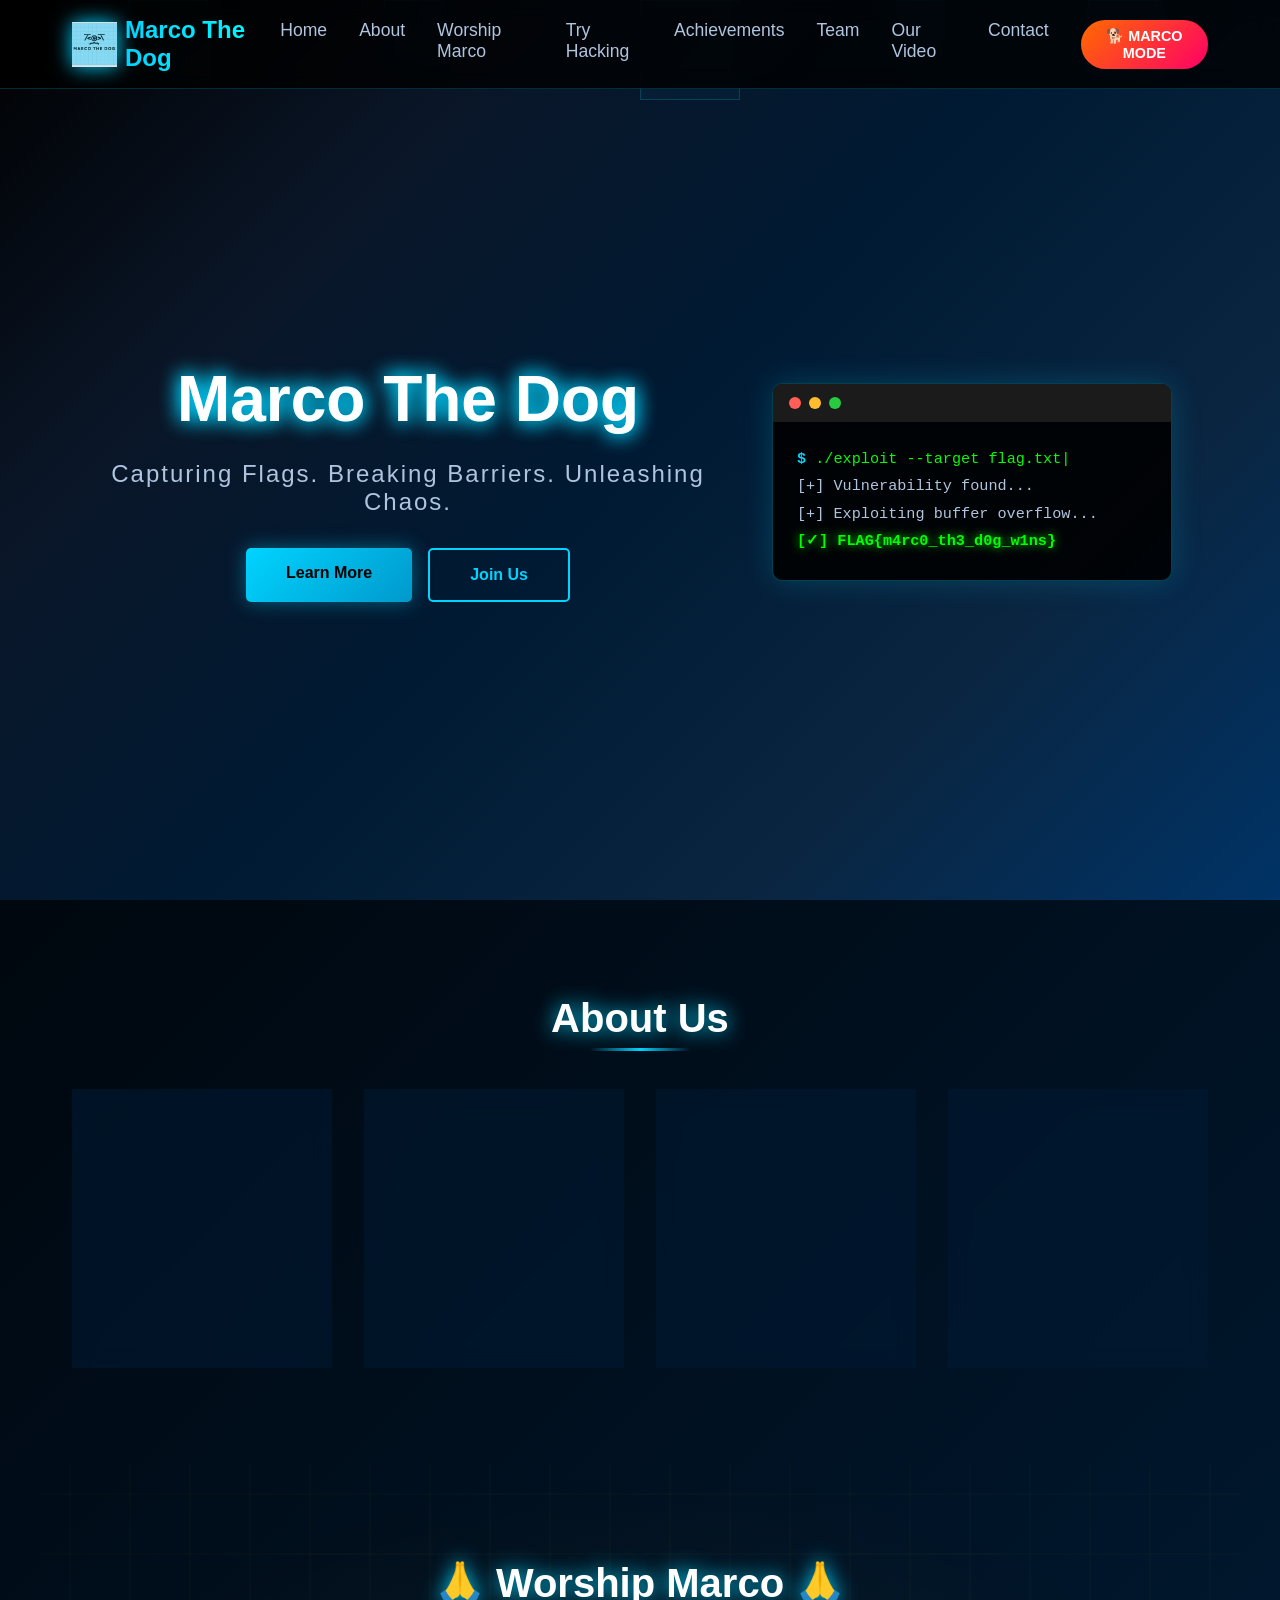
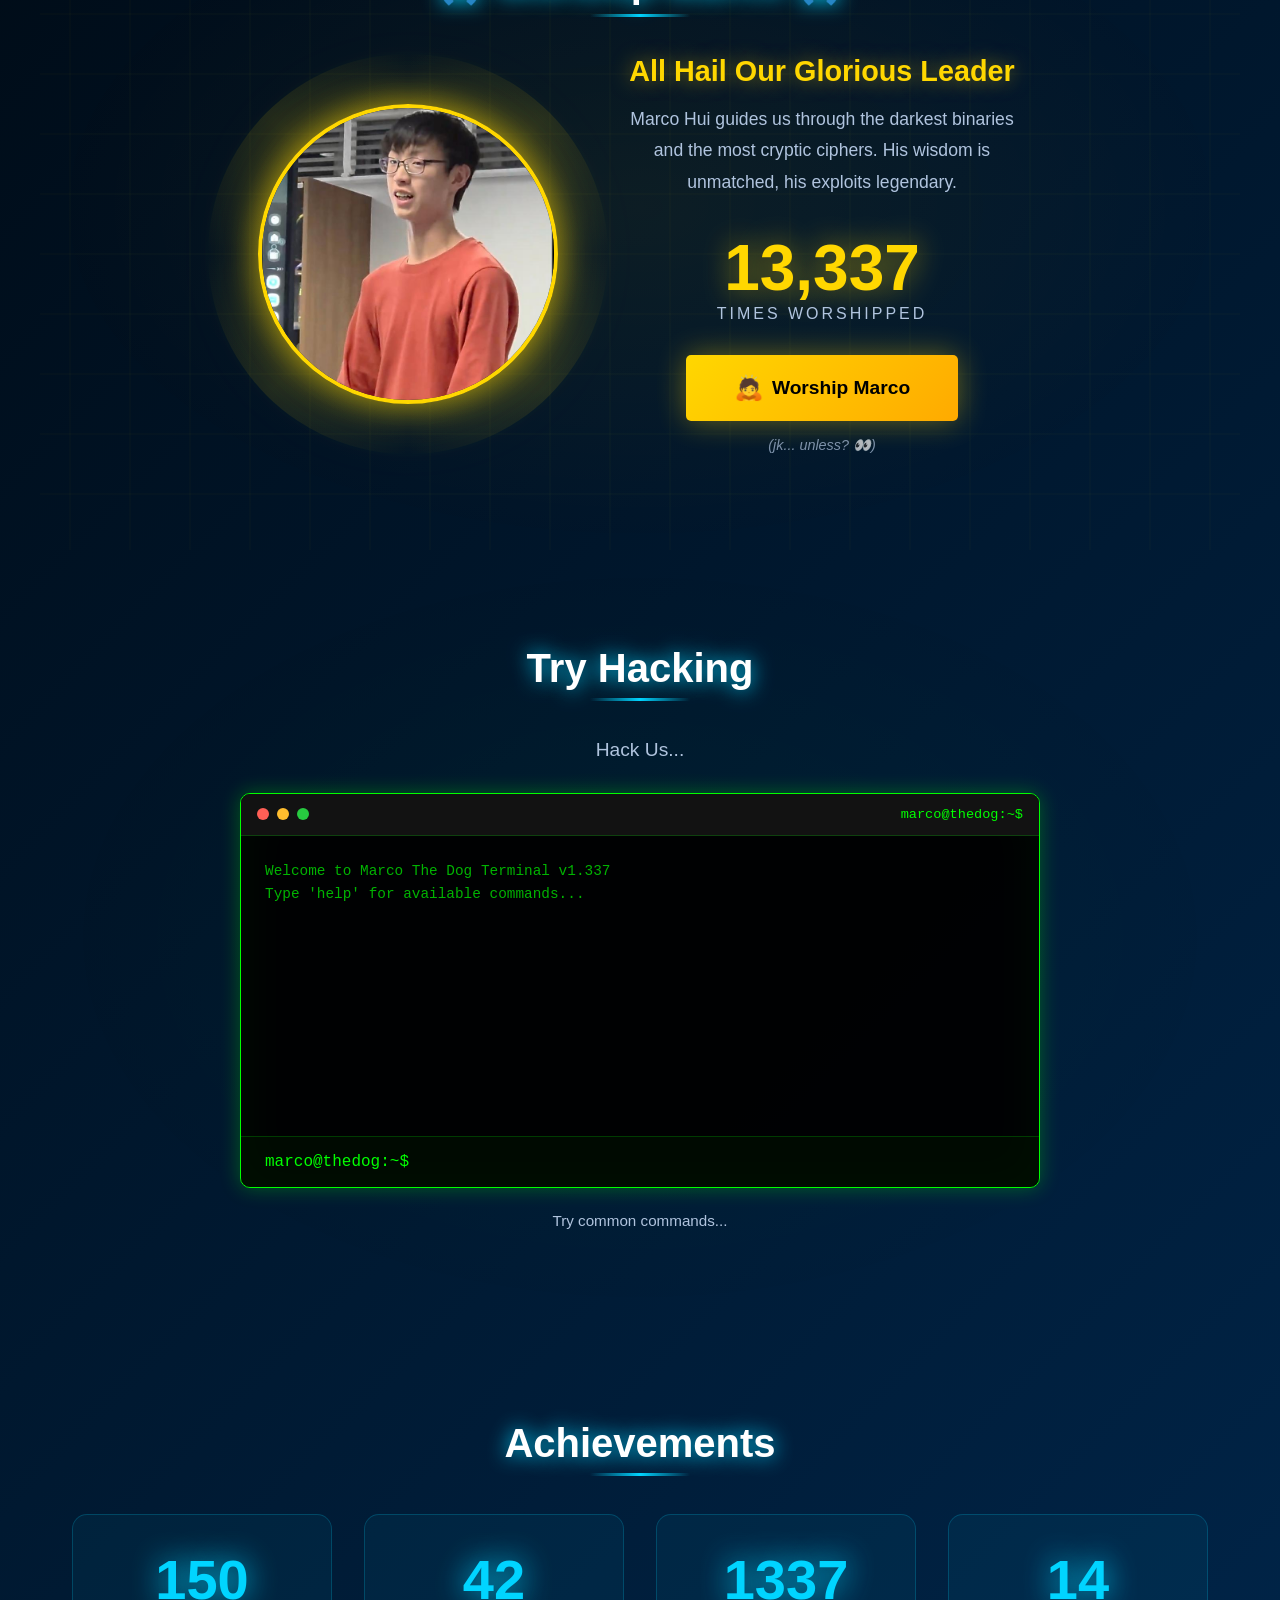
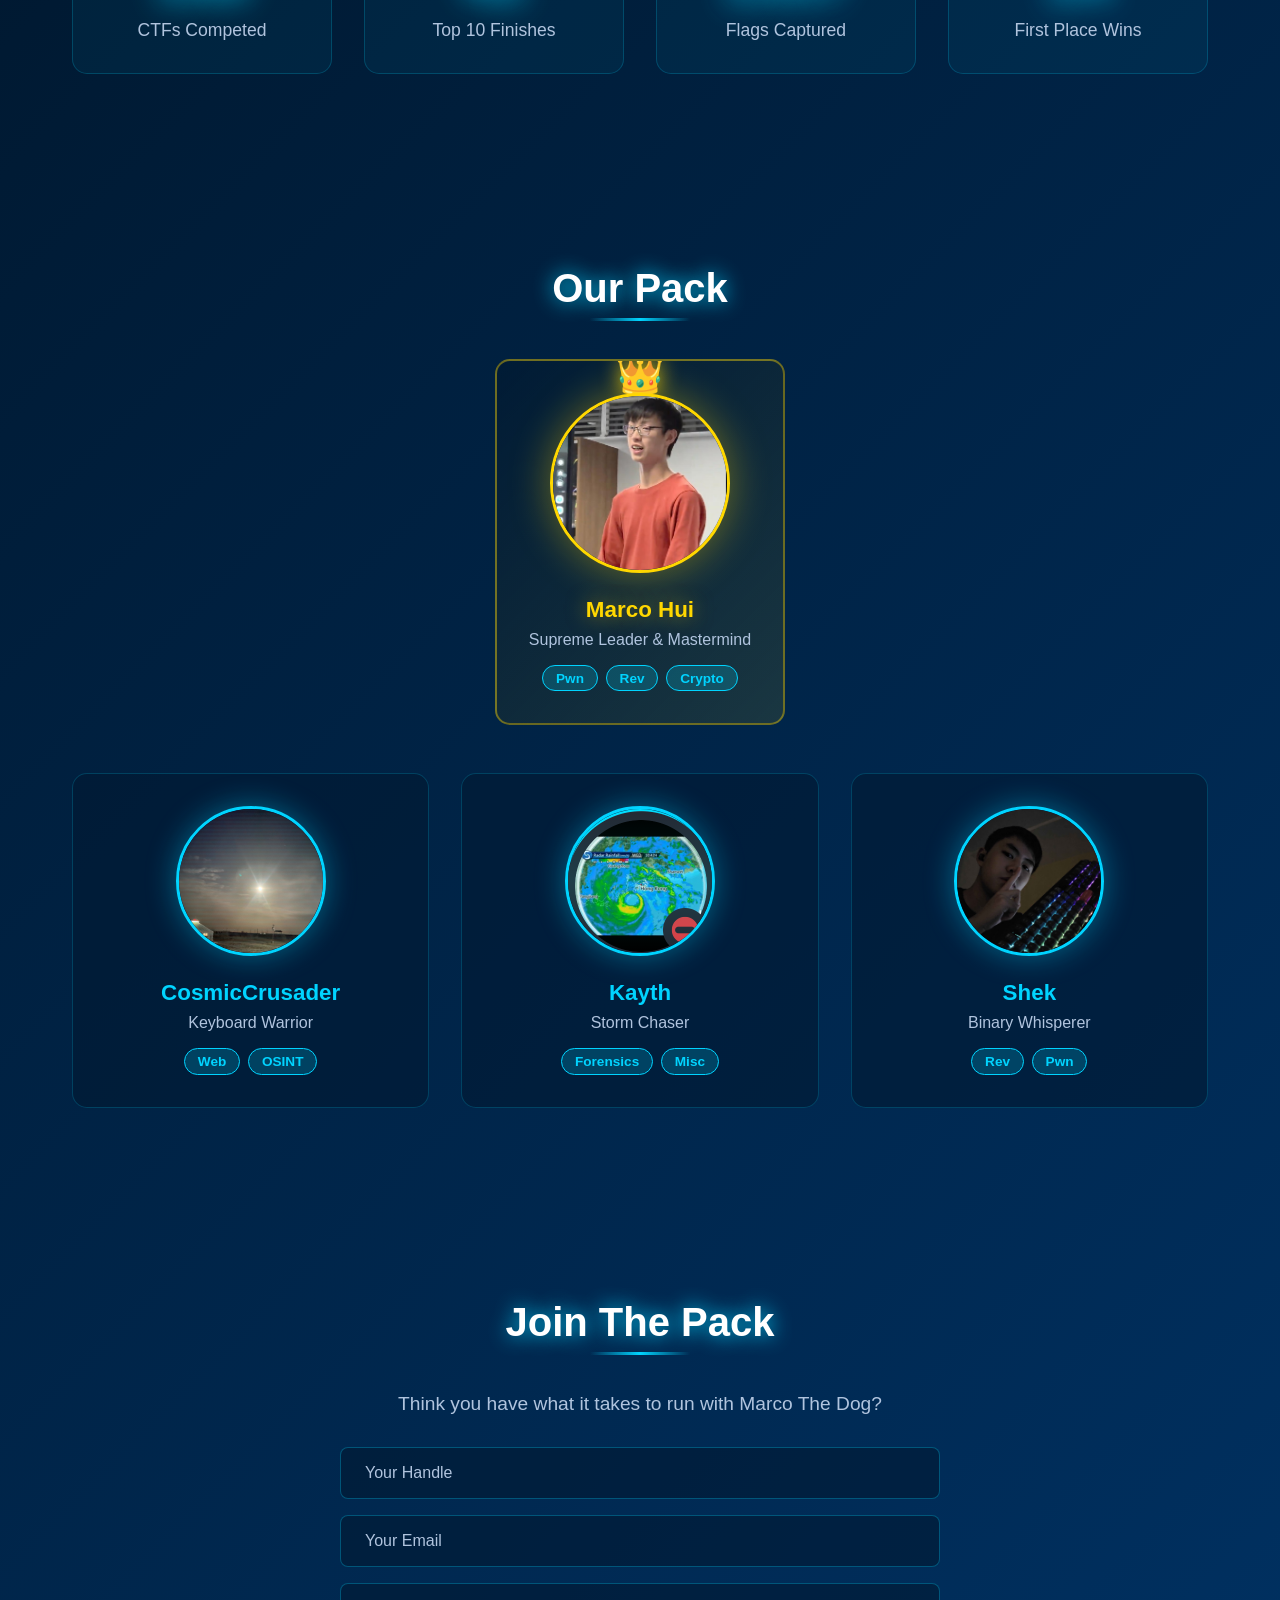
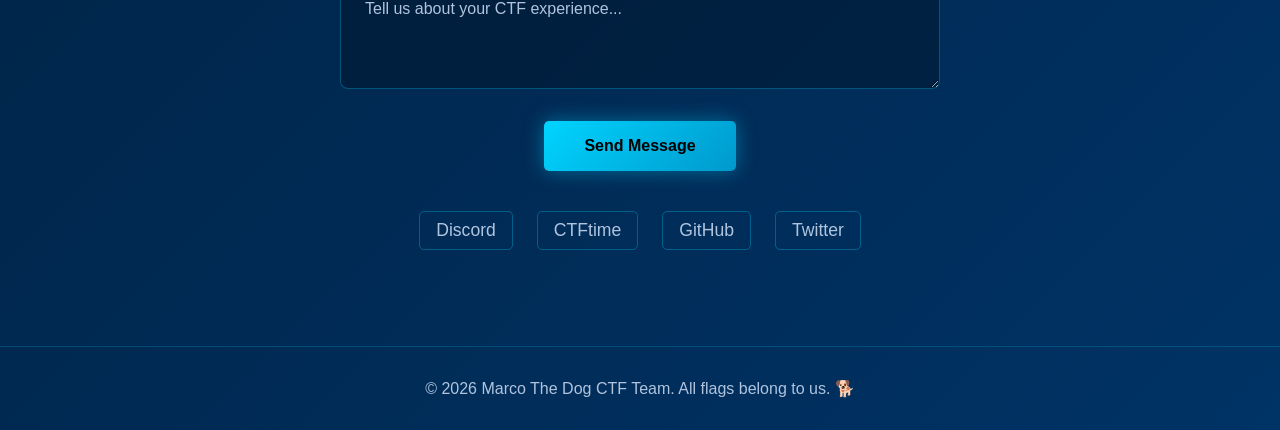
==== commit 10d65c46: "Update index.html" ====
--- a/index.html
+++ b/index.html
@@ -113,8 +113,8 @@
         </section>
 
         <section id="hacking" class="hacking">
-            <h2 class="section-title">💻 Try Hacking 💻</h2>
-            <p class="hacking-subtitle">Think you can break into our system? Give it a try...</p>
+            <h2 class="section-title">Try Hacking</h2>
+            <p class="hacking-subtitle">Hack Us...</p>
             <div class="hacking-terminal">
                 <div class="terminal-header">
                     <span class="dot red"></span>
@@ -132,7 +132,7 @@
                 </div>
             </div>
             <div class="hacking-hints">
-                <p>💡 Hints: Try common commands... or find the secrets 👀</p>
+                <p> Try common commands...</p>
             </div>
         </section>
 
@@ -265,7 +265,6 @@
                 worshipNumber.textContent = worshipCount.toLocaleString();
                 worshipBtn.classList.add('worshipped');
                 
-                // Create floating emoji
                 const emoji = document.createElement('span');
                 emoji.className = 'floating-emoji';
                 emoji.textContent = ['🙇', '✨', '🙏', '👑', '🐕'][Math.floor(Math.random() * 5)];
@@ -278,10 +277,7 @@
         }
 
         // Animate stats on scroll
-        const observerOptions = {
-            threshold: 0.5
-        };
-
+        const observerOptions = { threshold: 0.5 };
         const observer = new IntersectionObserver((entries) => {
             entries.forEach(entry => {
                 if (entry.isIntersecting) {
@@ -308,15 +304,13 @@
         const statsSection = document.querySelector('.stats-container');
         if (statsSection) observer.observe(statsSection);
 
-        // Matrix rain effect for background
+        // Matrix rain effect
         const canvas = document.createElement('canvas');
         canvas.id = 'matrix-rain';
         document.querySelector('.background-animation').appendChild(canvas);
         const ctx = canvas.getContext('2d');
-        
         canvas.width = window.innerWidth;
         canvas.height = window.innerHeight;
-        
         const chars = 'MARCOTHEDOG01FLAG{CTF}';
         const fontSize = 14;
         const columns = canvas.width / fontSize;
@@ -327,23 +321,15 @@
             ctx.fillRect(0, 0, canvas.width, canvas.height);
             ctx.fillStyle = 'rgba(0, 212, 255, 0.3)';
             ctx.font = fontSize + 'px monospace';
-            
             for (let i = 0; i < drops.length; i++) {
                 const text = chars[Math.floor(Math.random() * chars.length)];
                 ctx.fillText(text, i * fontSize, drops[i] * fontSize);
-                if (drops[i] * fontSize > canvas.height && Math.random() > 0.975) {
-                    drops[i] = 0;
-                }
+                if (drops[i] * fontSize > canvas.height && Math.random() > 0.975) drops[i] = 0;
                 drops[i]++;
             }
         }
-        
         setInterval(drawMatrix, 50);
-        
-        window.addEventListener('resize', () => {
-            canvas.width = window.innerWidth;
-            canvas.height = window.innerHeight;
-        });
+        window.addEventListener('resize', () => { canvas.width = window.innerWidth; canvas.height = window.innerHeight; });
 
         // Cursor trail effect
         document.addEventListener('mousemove', (e) => {
@@ -360,7 +346,6 @@
         // Konami Code Easter Egg
         const konamiCode = ['ArrowUp', 'ArrowUp', 'ArrowDown', 'ArrowDown', 'ArrowLeft', 'ArrowRight', 'ArrowLeft', 'ArrowRight', 'b', 'a'];
         let konamiIndex = 0;
-        
         document.addEventListener('keydown', (e) => {
             if (e.key === konamiCode[konamiIndex]) {
                 konamiIndex++;
@@ -370,25 +355,21 @@
                     setTimeout(() => document.body.classList.remove('hacked'), 3000);
                     konamiIndex = 0;
                 }
-            } else {
-                konamiIndex = 0;
-            }
+            } else { konamiIndex = 0; }
         });
 
-        // Parallax effect on scroll
+        // Parallax effect
         window.addEventListener('scroll', () => {
             const scrolled = window.pageYOffset;
-            const cubes = document.querySelectorAll('.cube');
-            cubes.forEach((cube, i) => {
+            document.querySelectorAll('.cube').forEach((cube, i) => {
                 const speed = 0.1 * (i + 1);
-                cube.style.transform = `translateY(${scrolled * speed}px) rotate(${scrolled * 0.1}deg)`;
+                cube.style.transform = 'translateY(' + (scrolled * speed) + 'px) rotate(' + (scrolled * 0.1) + 'deg)';
             });
         });
 
-        // MARCO MODE - The Ultimate Experience
+        // MARCO MODE
         const marcoModeBtn = document.getElementById('marcoModeBtn');
         let marcoModeActive = false;
-        let marcoInterval;
         let dogRain;
 
         function activateMarcoMode() {
@@ -396,30 +377,17 @@
             document.body.classList.add('marco-mode');
             marcoModeBtn.textContent = '🔥 MARCO MODE ON 🔥';
             marcoModeBtn.classList.add('active');
-            
-            // Create floating Marco heads
             dogRain = setInterval(() => {
                 const marco = document.createElement('div');
                 marco.className = 'floating-marco';
-                marco.innerHTML = ['🐕', '👑', '🔥', '💀', '🚀'][Math.floor(Math.random() * 5)];
+                marco.innerHTML = ['🐕', '��', '🔥', '💀', '🚀'][Math.floor(Math.random() * 5)];
                 marco.style.left = Math.random() * 100 + 'vw';
                 marco.style.animationDuration = (Math.random() * 3 + 2) + 's';
                 marco.style.fontSize = (Math.random() * 30 + 20) + 'px';
                 document.body.appendChild(marco);
                 setTimeout(() => marco.remove(), 5000);
             }, 200);
-
-            // Epic screen effects
             document.body.style.animation = 'marcoRainbow 0.5s infinite';
-            
-            // Play epic sound effect (browser might block)
-            const audio = new AudioContext();
-            const oscillator = audio.createOscillator();
-            oscillator.type = 'sawtooth';
-            oscillator.frequency.setValueAtTime(440, audio.currentTime);
-            oscillator.connect(audio.destination);
-            oscillator.start();
-            oscillator.stop(audio.currentTime + 0.1);
         }
 
         function deactivateMarcoMode() {
@@ -434,124 +402,437 @@
 
         if (marcoModeBtn) {
             marcoModeBtn.addEventListener('click', () => {
-                if (marcoModeActive) {
-                    deactivateMarcoMode();
-                } else {
-                    activateMarcoMode();
-                }
+                if (marcoModeActive) deactivateMarcoMode();
+                else activateMarcoMode();
             });
         }
 
-        // Interactive Hacking Terminal
+        // ============================================
+        // INTERACTIVE TERMINAL WITH FULL FILE SYSTEM
+        // ============================================
         const terminalInput = document.getElementById('terminalInput');
         const terminalOutput = document.getElementById('terminalOutput');
         
+        let currentPath = '/home/marco/ctf/challenges';
+        let commandHistory = [];
+        let historyIndex = -1;
+        
+        // Virtual File System
+        const fileSystem = {
+            '/': { type: 'dir', children: ['home', 'etc', 'var', 'tmp'] },
+            '/home': { type: 'dir', children: ['marco', 'guest'] },
+            '/home/marco': { type: 'dir', children: ['ctf', 'documents', '.bashrc'] },
+            '/home/marco/.bashrc': { type: 'file', content: '# Marco bashrc\nalias hack="echo Hacking..."\nalias marco="echo THE LEGEND"\nexport PS1="marco@thedog:~$ "' },
+            '/home/marco/documents': { type: 'dir', children: ['notes.txt', 'todo.txt'] },
+            '/home/marco/documents/notes.txt': { type: 'file', content: 'CTF Notes:\n- Check for SQL injection\n- Always try admin:admin\n- Stack canaries are annoying\n- Marco is the best (he wrote this)' },
+            '/home/marco/documents/todo.txt': { type: 'file', content: 'TODO:\n[x] Win another CTF\n[x] Be awesome\n[ ] Touch grass\n[ ] Sleep (optional)' },
+            '/home/marco/ctf': { type: 'dir', children: ['challenges', 'tools', 'writeups'] },
+            '/home/marco/ctf/tools': { type: 'dir', children: ['pwntools.py', 'rockyou.txt'] },
+            '/home/marco/ctf/writeups': { type: 'dir', children: ['defcon_2025.md', 'hitcon_2025.md'] },
+            '/home/marco/ctf/challenges': { type: 'dir', children: ['flag.txt', 'passwords.txt', 'marco_feetpics_yumyum', 'exploit.py', 'README.md', '.hidden_flag', 'marco_secrets'] },
+            '/home/marco/ctf/challenges/flag.txt': { type: 'file', content: '🚩 FLAG{m4rc0_th3_d0g_1s_w4tch1ng_y0u} 🚩\n\nCongratulations! You captured the flag!\nSubmit this to earn 100 points.\n\n- Marco The Dog CTF Team' },
+            '/home/marco/ctf/challenges/passwords.txt': { type: 'file', content: '=== DEFINITELY REAL PASSWORDS ===\nadmin:admin123\nroot:toor\nmarco:i<3ctf\nguest:password\ndatabase:mysql123\nssh_key:-----BEGIN RSA PRIVATE KEY-----\n        lol jk not giving you that\n        -----END RSA PRIVATE KEY-----\n\nNote: These are totally real and not a honeypot 👀' },
+            '/home/marco/ctf/challenges/marco_feetpics_yumyum': { type: 'dir', children: ['README.txt', 'definitely_not_a_virus.exe', 'real_feet_pic.jpg.exe', 'marco_toes.png'] },
+            '/home/marco/ctf/challenges/marco_feetpics_yumyum/README.txt': { type: 'file', content: '⚠️ WARNING ⚠️\n\nYou have entered the forbidden directory.\nThere is no going back now.\n\nJust kidding, there are no actual feet pics here.\nThis is a CTF team website, what did you expect? 😂\n\nBut since you are here...\n🚩 FLAG{y0u_w3nt_l00k1ng_f0r_f33t_p1cs_lm40} 🚩\n\nWe are judging you. Marco is disappointed.\nCosmicCrusader is laughing.\nKayth already reported you to HR.\nShek is confused why this folder exists.' },
+            '/home/marco/ctf/challenges/marco_feetpics_yumyum/definitely_not_a_virus.exe': { type: 'file', content: 'MZ....PE..L...\nJust kidding, this is a text file pretending to be an exe.\nYou cant actually run executables in a fake terminal 🙃\nBut here is a flag for being curious:\n🚩 FLAG{cur10s1ty_k1ll3d_th3_c4t_but_n0t_th3_d0g} 🚩' },
+            '/home/marco/ctf/challenges/marco_feetpics_yumyum/real_feet_pic.jpg.exe': { type: 'file', content: 'ERROR: Unable to display image.\n\nReason: This is clearly a virus and you should be ashamed\nfor trying to open it.\n\n...\n\nFine, here is what you wanted:\n\n    🦶🦶\n    \nThere. Happy now? Those are feet.\nTruly groundbreaking content.' },
+            '/home/marco/ctf/challenges/marco_feetpics_yumyum/marco_toes.png': { type: 'file', content: '🖼️ [IMAGE FILE]\n\nRendering image...\nLoading pixels...\nEnhancing quality...\n\nSIKE! It is just ASCII art:\n\n  ,,,,,\n / o o \\\n(   ^   )  <- This is Marco face, not toes\n \\ === /\n  |||||\n  \nGet your mind out of the gutter! 🐕' },
+            '/home/marco/ctf/challenges/exploit.py': { type: 'file', content: '#!/usr/bin/env python3\n\"\"\"\nMarco The Dog Super Secret Exploit\n=====================================\nAuthor: Marco Hui (The Legend)\nTeam: Marco The Dog CTF\nTarget: Everything\nSuccess Rate: Yes\n\nWARNING: This exploit is too powerful.\nUse responsibly (or dont, we are not your parents).\n\"\"\"\n\nfrom pwn import *\n\n# Configuration\nTARGET = \"vulnerable.server.com\"\nPORT = 1337\n\ndef main():\n    # Step 1: Connect to target\n    log.info(\"Connecting to target...\")\n    target = remote(TARGET, PORT)\n    \n    # Step 2: Send payload crafted by Marco himself\n    log.info(\"Crafting payload...\")\n    payload = b\"A\" * 64          # Buffer overflow padding\n    payload += p64(0xdeadbeef)   # Return address (trust me)\n    payload += shellcode         # Marco secret shellcode\n    \n    # Step 3: ???\n    log.info(\"Sending exploit...\")\n    target.sendline(payload)\n    \n    # Step 4: Profit\n    log.success(\"Exploit sent!\")\n    target.interactive()\n    \n    # The flag is: FLAG{pyth0n_pwnt00ls_g0_brrrr}\n\nif __name__ == \"__main__\":\n    print(\"[*] Marco The Dog Exploit Framework v4.20\")\n    print(\"[*] Loading weapons of mass pwnage...\")\n    print(\"[+] Ready to hack the planet! 🐕\")\n    main()' },
+            '/home/marco/ctf/challenges/README.md': { type: 'file', content: '# Marco The Dog CTF Challenges\n\n## 🐕 Welcome, Hacker!\n\nYou have found the challenge directory.\nHere is what you need to know:\n\n### Available Files:\n- `flag.txt` - The main flag (too easy)\n- `passwords.txt` - Definitely real passwords\n- `exploit.py` - Marco legendary exploit script\n- `.hidden_flag` - You cant see this... or can you?\n- `marco_feetpics_yumyum/` - DO NOT ENTER (jk please do)\n- `marco_secrets/` - TOP SECRET (Permission Denied)\n\n### Commands to Try:\n```bash\ncat flag.txt\nls -la\ncd marco_feetpics_yumyum\ncat exploit.py\nfind flag\n```\n\n### Secret Commands:\nThere are hidden commands in this terminal.\nFind them all to unlock the ultimate secret!\n\nHints:\n- Try typing team names\n- Try classic hacker commands\n- Try memes (cowsay, sl, fortune)\n\nGood luck! 🚩\n\n---\n*Marco The Dog CTF Team - Capturing Flags Since 2024*' },
+            '/home/marco/ctf/challenges/.hidden_flag': { type: 'file', content: '🎉 You found the hidden flag! 🎉\n\nMost people forget about hidden files...\nBut not you. You are different. You are special.\n\nHere is your reward:\n🚩 FLAG{h1dd3n_f1l3s_4r3_n0t_s0_h1dd3n} 🚩\n\nPro tip: Always check for hidden files with ls -la\n\nOther hidden things in this system:\n- /home/marco/.bashrc (Marco config)\n- /etc/shadow (good luck with that one)\n- The meaning of life (404 Not Found)\n\nKeep exploring! 🐕' },
+            '/home/marco/ctf/challenges/marco_secrets': { type: 'dir', children: ['ACCESS DENIED'], protected: true },
+            '/home/guest': { type: 'dir', children: ['welcome.txt'] },
+            '/home/guest/welcome.txt': { type: 'file', content: 'Welcome, guest! You have limited permissions. Try to find Marco files!' },
+            '/etc': { type: 'dir', children: ['passwd', 'shadow', 'hosts'] },
+            '/etc/passwd': { type: 'file', content: 'root:x:0:0:root:/root:/bin/bash\nmarco:x:1000:1000:Marco The Dog:/home/marco:/bin/bash\nguest:x:1001:1001:Guest User:/home/guest:/bin/rbash\ncosmicrusader:x:1002:1002:Cosmic Crusader:/home/cosmic:/bin/bash\nkayth:x:1003:1003:Storm Chaser:/home/kayth:/bin/bash\nshek:x:1004:1004:Binary Whisperer:/home/shek:/bin/bash' },
+            '/etc/shadow': { type: 'file', content: 'Permission denied: Nice try, hacker! ��', protected: true },
+            '/etc/hosts': { type: 'file', content: '127.0.0.1       localhost\n127.0.0.1       marco.thedog\n192.168.1.337   ctf.server\n10.0.0.1        flag.repository\n# Secret: 192.168.1.69 secret.marco.server' },
+            '/var': { type: 'dir', children: ['log', 'www'] },
+            '/var/log': { type: 'dir', children: ['auth.log', 'access.log'] },
+            '/var/log/auth.log': { type: 'file', content: 'Jan 12 03:14:15 marco sshd[1337]: Failed password for admin\nJan 12 03:14:20 marco sshd[1337]: Failed password for admin\nJan 12 03:14:25 marco sshd[1337]: Failed password for root\nJan 12 03:14:30 marco sshd[1337]: Accepted password for marco\nJan 12 04:20:00 marco sudo: marco : TTY=pts/0 ; PWD=/home/marco ; COMMAND=/bin/cat /etc/shadow\nJan 12 04:20:01 marco sudo: pam_unix(sudo:session): session opened for user root' },
+            '/tmp': { type: 'dir', children: ['crash_dump.txt', 'exploit_output.txt'] },
+            '/tmp/exploit_output.txt': { type: 'file', content: '[*] Exploit completed successfully\n[+] Shell obtained!\n[+] FLAG{tmp_f1l3s_4r3_1nt3r3st1ng} 🚩' }
+        };
+
+        // Path resolution functions
+        function resolvePath(path) {
+            if (!path.startsWith('/')) path = currentPath + '/' + path;
+            const parts = path.split('/').filter(p => p !== '');
+            const resolved = [];
+            for (const part of parts) {
+                if (part === '..') resolved.pop();
+                else if (part !== '.') resolved.push(part);
+            }
+            return '/' + resolved.join('/');
+        }
+
+        function getNode(path) {
+            const resolved = resolvePath(path);
+            return fileSystem[resolved] || null;
+        }
+
+        // Terminal Commands
         const commands = {
-            'help': () => `Available commands:
-  help     - Show this help message
-  whoami   - Display current user
-  ls       - List files
-  cat      - Read a file (usage: cat filename)
-  pwd      - Print working directory
-  date     - Show current date
-  clear    - Clear terminal
-  sudo     - Try to get root access
-  flag     - ???
-  marco    - ???
-  hack     - ???
-  matrix   - ???
-  secret   - ???`,
-            'whoami': () => 'guest (you wish you were marco)',
-            'ls': () => `flag.txt  passwords.txt  marco_secrets/  exploit.py  README.md  .hidden_flag`,
-            'pwd': () => '/home/marco/ctf/challenges',
-            'date': () => new Date().toString(),
-            'clear': () => { terminalOutput.innerHTML = ''; return null; },
-            'sudo': () => `[sudo] password for guest: 
-Nice try! Marco doesn't share root access 😏
-ACCESS DENIED`,
-            'flag': () => `🚩 FLAG{m4rc0_th3_d0g_1s_w4tch1ng_y0u} 🚩
-Congratulations! You found a flag!`,
-            'marco': () => `
-███╗   ███╗ █████╗ ██████╗  ██████╗ ██████╗ 
-████╗ ████║██╔══██╗██╔══██╗██╔════╝██╔═══██╗
-██╔████╔██║███████║██████╔╝██║     ██║   ██║
-██║╚██╔╝██║██╔══██║██╔══██╗██║     ██║   ██║
-██║ ╚═╝ ██║██║  ██║██║  ██║╚██████╗╚██████╔╝
-╚═╝     ╚═╝╚═╝  ╚═╝╚═╝  ╚═╝ ╚═════╝ ╚═════╝ 
-                THE DOG`,
-            'hack': () => {
-                let output = 'Initializing hack sequence...\n';
-                setTimeout(() => addOutput('[▓░░░░░░░░░] 10% - Bypassing firewall...'), 500);
-                setTimeout(() => addOutput('[▓▓▓░░░░░░░] 30% - Injecting payload...'), 1000);
-                setTimeout(() => addOutput('[▓▓▓▓▓░░░░░] 50% - Extracting data...'), 1500);
-                setTimeout(() => addOutput('[▓▓▓▓▓▓▓░░░] 70% - Almost there...'), 2000);
-                setTimeout(() => addOutput('[▓▓▓▓▓▓▓▓▓░] 90% - Finalizing...'), 2500);
-                setTimeout(() => addOutput('[▓▓▓▓▓▓▓▓▓▓] 100% - HACK COMPLETE!\n🐕 Plot twist: You just hacked yourself lol'), 3000);
-                return output;
-            },
-            'matrix': () => {
+            help: function() {
+                return 'Available commands:\n' +
+                    '  ls       - List files (ls -la for hidden)\n' +
+                    '  cd       - Change directory (cd .., cd ~)\n' +
+                    '  pwd      - Print working directory\n' +
+                    '  cat      - Read a file\n' +
+                    '  mkdir    - Create directory\n' +
+                    '  touch    - Create empty file\n' +
+                    '  mv       - Move/rename file\n' +
+                    '  cp       - Copy file\n' +
+                    '  rm       - Remove file\n' +
+                    '  echo     - Print text\n' +
+                    '  whoami   - Display current user\n' +
+                    '  date     - Show current date\n' +
+                    '  clear    - Clear terminal\n' +
+                    '  history  - Show command history\n' +
+                    '  tree     - Show directory tree\n' +
+                    '  find     - Find files\n' +
+                    '  grep     - Search in files\n' +
+                    '\nSecret: hack, matrix, marco, flag, neofetch, cowsay, fortune, sl';
+            },
+
+            ls: function(args) {
+                var showHidden = args && (args.indexOf('-a') >= 0 || args.indexOf('-la') >= 0 || args.indexOf('-al') >= 0);
+                var showLong = args && (args.indexOf('-l') >= 0 || args.indexOf('-la') >= 0 || args.indexOf('-al') >= 0);
+                var targetPath = currentPath;
+                if (args) {
+                    for (var i = 0; i < args.length; i++) {
+                        if (args[i].charAt(0) !== '-') { targetPath = resolvePath(args[i]); break; }
+                    }
+                }
+                var node = getNode(targetPath);
+                if (!node || node.type !== 'dir') return 'ls: cannot access: No such directory';
+                var files = node.children.filter(function(f) { return showHidden || f.charAt(0) !== '.'; });
+                if (showLong) {
+                    return files.map(function(f) {
+                        var fullPath = targetPath === '/' ? '/' + f : targetPath + '/' + f;
+                        var child = fileSystem[fullPath];
+                        var isDir = child && child.type === 'dir';
+                        return (isDir ? 'drwxr-xr-x' : '-rw-r--r--') + '  marco  ' + f + (isDir ? '/' : '');
+                    }).join('\n');
+                }
+                return files.map(function(f) {
+                    var fullPath = targetPath === '/' ? '/' + f : targetPath + '/' + f;
+                    var child = fileSystem[fullPath];
+                    return (child && child.type === 'dir') ? f + '/' : f;
+                }).join('  ');
+            },
+
+            cd: function(args) {
+                if (!args || args.length === 0 || args[0] === '~') { currentPath = '/home/marco'; return null; }
+                var target = resolvePath(args[0]);
+                var node = getNode(target);
+                if (!node) return 'cd: ' + args[0] + ': No such directory';
+                if (node.type !== 'dir') return 'cd: ' + args[0] + ': Not a directory';
+                if (node.protected) return 'cd: ' + args[0] + ': Permission denied';
+                currentPath = target || '/';
+                return null;
+            },
+
+            pwd: function() { return currentPath; },
+
+            cat: function(args) {
+                if (!args || args.length === 0) return 'cat: missing operand';
+                var path = resolvePath(args[0]);
+                var node = getNode(path);
+                if (!node) return 'cat: ' + args[0] + ': No such file';
+                if (node.type === 'dir') return 'cat: ' + args[0] + ': Is a directory';
+                if (node.protected) return 'cat: ' + args[0] + ': Permission denied';
+                return node.content;
+            },
+
+            mkdir: function(args) {
+                if (!args || args.length === 0) return 'mkdir: missing operand';
+                var fullPath = resolvePath(args[0]);
+                var parentPath = fullPath.substring(0, fullPath.lastIndexOf('/')) || '/';
+                var parent = getNode(parentPath);
+                if (!parent || parent.type !== 'dir') return 'mkdir: cannot create directory';
+                if (fileSystem[fullPath]) return 'mkdir: directory already exists';
+                parent.children.push(fullPath.split('/').pop());
+                fileSystem[fullPath] = { type: 'dir', children: [] };
+                return 'Created directory: ' + args[0];
+            },
+
+            touch: function(args) {
+                if (!args || args.length === 0) return 'touch: missing operand';
+                var fullPath = resolvePath(args[0]);
+                var parentPath = fullPath.substring(0, fullPath.lastIndexOf('/')) || '/';
+                var parent = getNode(parentPath);
+                if (!parent || parent.type !== 'dir') return 'touch: cannot create file';
+                if (!fileSystem[fullPath]) {
+                    parent.children.push(fullPath.split('/').pop());
+                    fileSystem[fullPath] = { type: 'file', content: '' };
+                    return 'Created file: ' + args[0];
+                }
+                return 'Updated timestamp: ' + args[0];
+            },
+
+            mv: function(args) {
+                if (!args || args.length < 2) return 'mv: missing operand';
+                var srcPath = resolvePath(args[0]);
+                var destPath = resolvePath(args[1]);
+                var srcNode = getNode(srcPath);
+                if (!srcNode) return 'mv: cannot stat ' + args[0] + ': No such file';
+                fileSystem[destPath] = { type: srcNode.type, content: srcNode.content, children: srcNode.children };
+                var srcParentPath = srcPath.substring(0, srcPath.lastIndexOf('/')) || '/';
+                var srcParent = getNode(srcParentPath);
+                var srcName = srcPath.split('/').pop();
+                srcParent.children = srcParent.children.filter(function(c) { return c !== srcName; });
+                var destParentPath = destPath.substring(0, destPath.lastIndexOf('/')) || '/';
+                var destParent = getNode(destParentPath);
+                if (destParent && destParent.children) destParent.children.push(destPath.split('/').pop());
+                delete fileSystem[srcPath];
+                return 'Moved ' + args[0] + ' -> ' + args[1];
+            },
+
+            cp: function(args) {
+                if (!args || args.length < 2) return 'cp: missing operand';
+                var srcPath = resolvePath(args[0]);
+                var destPath = resolvePath(args[1]);
+                var srcNode = getNode(srcPath);
+                if (!srcNode) return 'cp: cannot stat ' + args[0];
+                if (srcNode.type === 'dir') return 'cp: omitting directory (use -r)';
+                fileSystem[destPath] = { type: 'file', content: srcNode.content };
+                var destParentPath = destPath.substring(0, destPath.lastIndexOf('/')) || '/';
+                var destParent = getNode(destParentPath);
+                if (destParent && destParent.children) destParent.children.push(destPath.split('/').pop());
+                return 'Copied ' + args[0] + ' -> ' + args[1];
+            },
+
+            rm: function(args) {
+                if (!args || args.length === 0) return 'rm: missing operand';
+                if (args[0] === '-rf' && args[1] === '/') return 'DESTRUCTION SEQUENCE!\nJust kidding!\nFLAG{n1c3_try_but_n0_d3str0y}';
+                var path = resolvePath(args[0]);
+                var node = getNode(path);
+                if (!node) return 'rm: cannot remove: No such file';
+                var parentPath = path.substring(0, path.lastIndexOf('/')) || '/';
+                var parent = getNode(parentPath);
+                var name = path.split('/').pop();
+                parent.children = parent.children.filter(function(c) { return c !== name; });
+                delete fileSystem[path];
+                return 'Removed: ' + args[0];
+            },
+
+            echo: function(args) { return args ? args.join(' ') : ''; },
+            whoami: function() { return 'guest (you wish you were marco)'; },
+            date: function() { return new Date().toString(); },
+            clear: function() { terminalOutput.innerHTML = ''; return null; },
+            history: function() {
+                return commandHistory.slice(-20).map(function(c, i) { return '  ' + (i + 1) + '  ' + c; }).join('\n');
+            },
+
+            tree: function(args) {
+                var path = (args && args[0]) ? resolvePath(args[0]) : currentPath;
+                function buildTree(p, prefix) {
+                    prefix = prefix || '';
+                    var node = getNode(p);
+                    if (!node || node.type !== 'dir') return '';
+                    var result = '';
+                    var children = node.children.filter(function(c) { return c.charAt(0) !== '.'; });
+                    children.forEach(function(child, i) {
+                        var isLast = i === children.length - 1;
+                        var childPath = p === '/' ? '/' + child : p + '/' + child;
+                        var childNode = getNode(childPath);
+                        var isDir = childNode && childNode.type === 'dir';
+                        result += prefix + (isLast ? '└── ' : '├── ') + child + (isDir ? '/' : '') + '\n';
+                        if (isDir && !childNode.protected) result += buildTree(childPath, prefix + (isLast ? '    ' : '│   '));
+                    });
+                    return result;
+                }
+                return path + '\n' + buildTree(path, '');
+            },
+
+            find: function(args) {
+                if (!args || args.length === 0) return 'find: missing filename';
+                var term = args[0].toLowerCase();
+                var results = Object.keys(fileSystem).filter(function(p) { return p.toLowerCase().indexOf(term) >= 0; });
+                return results.length > 0 ? results.join('\n') : 'No files found';
+            },
+
+            grep: function(args) {
+                if (!args || args.length < 2) return 'grep: usage: grep pattern file';
+                var pattern = args[0].toLowerCase();
+                var path = resolvePath(args[1]);
+                var node = getNode(path);
+                if (!node || node.type !== 'file') return 'grep: ' + args[1] + ': No such file';
+                var matches = node.content.split('\n').filter(function(l) { return l.toLowerCase().indexOf(pattern) >= 0; });
+                return matches.length > 0 ? matches.join('\n') : 'No matches found';
+            },
+
+            head: function(args) {
+                if (!args || args.length === 0) return 'head: missing operand';
+                var node = getNode(resolvePath(args[0]));
+                if (!node || node.type !== 'file') return 'head: cannot open file';
+                return node.content.split('\n').slice(0, 10).join('\n');
+            },
+
+            tail: function(args) {
+                if (!args || args.length === 0) return 'tail: missing operand';
+                var node = getNode(resolvePath(args[0]));
+                if (!node || node.type !== 'file') return 'tail: cannot open file';
+                return node.content.split('\n').slice(-10).join('\n');
+            },
+
+            sudo: function() { return '[sudo] password for guest: ********\nSorry, user guest is not in the sudoers file.\nThis incident will be reported to Marco.'; },
+
+            neofetch: function() {
+                return '        .--.         guest@marco-the-dog\n' +
+                       '       |o_o |        ------------------\n' +
+                       '       |:_/ |        OS: MarcoOS 1.337\n' +
+                       '      //   \\ \\       Shell: marco-shell\n' +
+                       '     (|     | )      Terminal: hacker-term\n' +
+                       '    /\\_\\_ _/\\_\\      CPU: Intel i9-marco\n' +
+                       '    \\___)=(___/      Memory: 1337 MB\n' +
+                       '\n   Marco The Dog CTF Team 2026';
+            },
+
+            flag: function() { return 'FLAG{m4rc0_th3_d0g_1s_w4tch1ng_y0u}'; },
+
+            marco: function() {
+                return '\n' +
+                    '███╗   ███╗ █████╗ ██████╗  ██████╗ ██████╗ \n' +
+                    '████╗ ████║██╔══██╗██╔══██╗██╔════╝██╔═══██╗\n' +
+                    '██╔████╔██║███████║██████╔╝██║     ██║   ██║\n' +
+                    '██║╚██╔╝██║██╔══██║██╔══██╗██║     ██║   ██║\n' +
+                    '██║ ╚═╝ ██║██║  ██║██║  ██║╚██████╗╚██████╔╝\n' +
+                    '╚═╝     ╚═╝╚═╝  ╚═╝╚═╝  ╚═╝ ╚═════╝ ╚═════╝ \n' +
+                    '                THE DOG';
+            },
+
+            hack: function() {
+                setTimeout(function() { addOutput('[▓░░░░░░░░░] 10% - Bypassing firewall...'); }, 500);
+                setTimeout(function() { addOutput('[▓▓▓░░░░░░░] 30% - Injecting payload...'); }, 1000);
+                setTimeout(function() { addOutput('[▓▓▓▓▓░░░░░] 50% - Extracting data...'); }, 1500);
+                setTimeout(function() { addOutput('[▓▓▓▓▓▓▓░░░] 70% - Almost there...'); }, 2000);
+                setTimeout(function() { addOutput('[▓▓▓▓▓▓▓▓▓░] 90% - Finalizing...'); }, 2500);
+                setTimeout(function() { addOutput('[▓▓▓▓▓▓▓▓▓▓] 100% - HACK COMPLETE!\nPlot twist: You just hacked yourself lol\nFLAG{h4ck3r_g0t_h4ck3d}'); }, 3000);
+                return 'Initializing hack sequence...';
+            },
+
+            matrix: function() {
                 document.body.classList.add('matrix-mode');
-                setTimeout(() => document.body.classList.remove('matrix-mode'), 5000);
-                return 'Entering the Matrix... ';
-            },
-            'secret': () => `🤫 Shhhh... here are some secrets:
-1. Marco's favorite food: Binary Biscuits
-2. Team motto: "Segfault is just a suggestion"
-3. Hidden command: try 'rm -rf /'
-4. CosmicCrusader once pwned a toaster
-5. Kayth predicted a typhoon using packet sniffing`,
-            'rm -rf /': () => `Nice try! This isn't a real terminal 😂
-But if it was... everything would be gone!
-🔥🔥🔥 DESTRUCTION AVOIDED 🔥🔥🔥`,
-            'cat flag.txt': () => '🚩 FLAG{y0u_kn0w_h0w_t0_c4t} 🚩',
-            'cat passwords.txt': () => `admin:marco123
-root:iloveflags
-marco:ThisIsNotTheRealPassword
-guest:password123
-
-JK these are fake... or are they? 👀`,
-            'cat .hidden_flag': () => '🚩 FLAG{h1dd3n_1n_pl41n_s1ght} 🚩\nYou found the hidden flag!',
-            'cd marco_secrets': () => 'Permission denied: Marco\'s secrets are sacred 🙏',
-            'exit': () => 'You can never leave... 🐕',
-            'ping marco': () => `PING marco (127.0.0.1): 56 data bytes
-64 bytes from marco: icmp_seq=0 ttl=64 time=0.042 ms
-64 bytes from marco: icmp_seq=1 ttl=64 time=0.069 ms
---- marco is always watching ---`,
+                setTimeout(function() { document.body.classList.remove('matrix-mode'); }, 5000);
+                return 'Entering the Matrix...';
+            },
+
+            secret: function() {
+                return 'Shhhh... Secrets:\n' +
+                    '1. Marco fav food: Binary Biscuits\n' +
+                    '2. Motto: Segfault is just a suggestion\n' +
+                    '3. Shek plays ZZZ at 3am\n' +
+                    '4. CosmicCrusader pwned a toaster\n' +
+                    '5. Kayth predicted typhoons via packets\n' +
+                    '6. Try: cd marco_feetpics_yumyum';
+            },
+
+            exit: function() { return 'You can never leave...'; },
+
+            ping: function(args) {
+                var target = (args && args[0]) ? args[0] : 'localhost';
+                return 'PING ' + target + ' (127.0.0.1)\n64 bytes: icmp_seq=0 time=0.042 ms\n64 bytes: icmp_seq=1 time=1.337 ms\n--- ping statistics ---\n2 packets, 0% loss';
+            },
+
+            cowsay: function(args) {
+                var text = (args && args.length > 0) ? args.join(' ') : 'Marco is the best!';
+                var border = '_'.repeat(text.length + 2);
+                var line = '-'.repeat(text.length + 2);
+                return ' ' + border + '\n< ' + text + ' >\n ' + line + '\n' +
+                    '        \\   ^__^\n' +
+                    '         \\  (oo)\\_______\n' +
+                    '            (__)\\       )\\/\\\n' +
+                    '                ||----w |\n' +
+                    '                ||     ||';
+            },
+
+            sl: function() {
+                return 'A train passes by...\n' +
+                    '       ====        ________\n' +
+                    '   _D _|  |_______/        \\__I_I_____\n' +
+                    '    |(_)---  |   H\\________/ |   |\n' +
+                    '    /     |  |   H  |  |     |   |\n' +
+                    '   |      |  |   H  |__--------------------|\n' +
+                    '\nYou got hit by the sl train!';
+            },
+
+            fortune: function() {
+                var fortunes = [
+                    'A buffer overflow is just an opportunity in disguise.',
+                    'Today stack canary is tomorrow ROP chain.',
+                    'He who controls the EIP controls the universe.',
+                    'The flag you seek is closer than you think.',
+                    'Marco says: Have you tried turning it off and on again?',
+                    'In CTF, there are no bugs, only features.'
+                ];
+                return fortunes[Math.floor(Math.random() * fortunes.length)];
+            }
         };
 
-        function addOutput(text, isCommand = false) {
-            const line = document.createElement('p');
+        function addOutput(text, isCommand) {
+            isCommand = isCommand || false;
+            var line = document.createElement('p');
             line.className = isCommand ? 'terminal-command' : 'terminal-response';
             line.innerHTML = text.replace(/\n/g, '<br>');
             terminalOutput.appendChild(line);
             terminalOutput.scrollTop = terminalOutput.scrollHeight;
         }
 
+        function updatePrompt() {
+            var prompt = document.querySelector('.terminal-prompt');
+            if (prompt) prompt.textContent = 'marco@thedog:' + currentPath.replace('/home/marco', '~') + '$';
+        }
+
         if (terminalInput) {
-            terminalInput.addEventListener('keydown', (e) => {
+            terminalInput.addEventListener('keydown', function(e) {
                 if (e.key === 'Enter') {
-                    const cmd = terminalInput.value.trim().toLowerCase();
-                    if (cmd) {
-                        addOutput(`marco@thedog:~$ ${cmd}`, true);
-                        
-                        let response;
+                    var fullCmd = terminalInput.value.trim();
+                    if (fullCmd) {
+                        commandHistory.push(fullCmd);
+                        historyIndex = commandHistory.length;
+                        var shortPath = currentPath.replace('/home/marco', '~');
+                        addOutput('marco@thedog:' + shortPath + '$ ' + fullCmd, true);
+                        var parts = fullCmd.split(/\s+/);
+                        var cmd = parts[0].toLowerCase();
+                        var args = parts.slice(1);
+                        var response;
                         if (commands[cmd]) {
-                            response = commands[cmd]();
-                        } else if (cmd.startsWith('cat ')) {
-                            const file = cmd;
-                            response = commands[file] ? commands[file]() : `cat: ${cmd.slice(4)}: No such file or directory`;
-                        } else if (cmd.startsWith('echo ')) {
-                            response = cmd.slice(5);
+                            response = commands[cmd](args);
+                        } else if (fullCmd.indexOf('./') === 0) {
+                            response = 'bash: ' + fullCmd + ': Permission denied';
                         } else {
-                            response = `Command not found: ${cmd}\nType 'help' for available commands`;
+                            response = 'Command not found: ' + cmd + '\nType "help" for available commands';
                         }
-                        
                         if (response) addOutput(response);
+                        updatePrompt();
                     }
                     terminalInput.value = '';
+                } else if (e.key === 'ArrowUp') {
+                    e.preventDefault();
+                    if (historyIndex > 0) { historyIndex--; terminalInput.value = commandHistory[historyIndex]; }
+                } else if (e.key === 'ArrowDown') {
+                    e.preventDefault();
+                    if (historyIndex < commandHistory.length - 1) { historyIndex++; terminalInput.value = commandHistory[historyIndex]; }
+                    else { historyIndex = commandHistory.length; terminalInput.value = ''; }
+                } else if (e.key === 'Tab') {
+                    e.preventDefault();
+                    var parts = terminalInput.value.split(/\s+/);
+                    var lastPart = parts[parts.length - 1];
+                    if (parts.length === 1) {
+                        var matches = Object.keys(commands).filter(function(c) { return c.indexOf(lastPart) === 0; });
+                        if (matches.length === 1) terminalInput.value = matches[0] + ' ';
+                    } else {
+                        var node = getNode(currentPath);
+                        if (node && node.children) {
+                            var matches = node.children.filter(function(c) { return c.indexOf(lastPart) === 0; });
+                            if (matches.length === 1) { parts[parts.length - 1] = matches[0]; terminalInput.value = parts.join(' '); }
+                        }
+                    }
                 }
             });
         }
     </script>
 </body>
-</html>+</html>
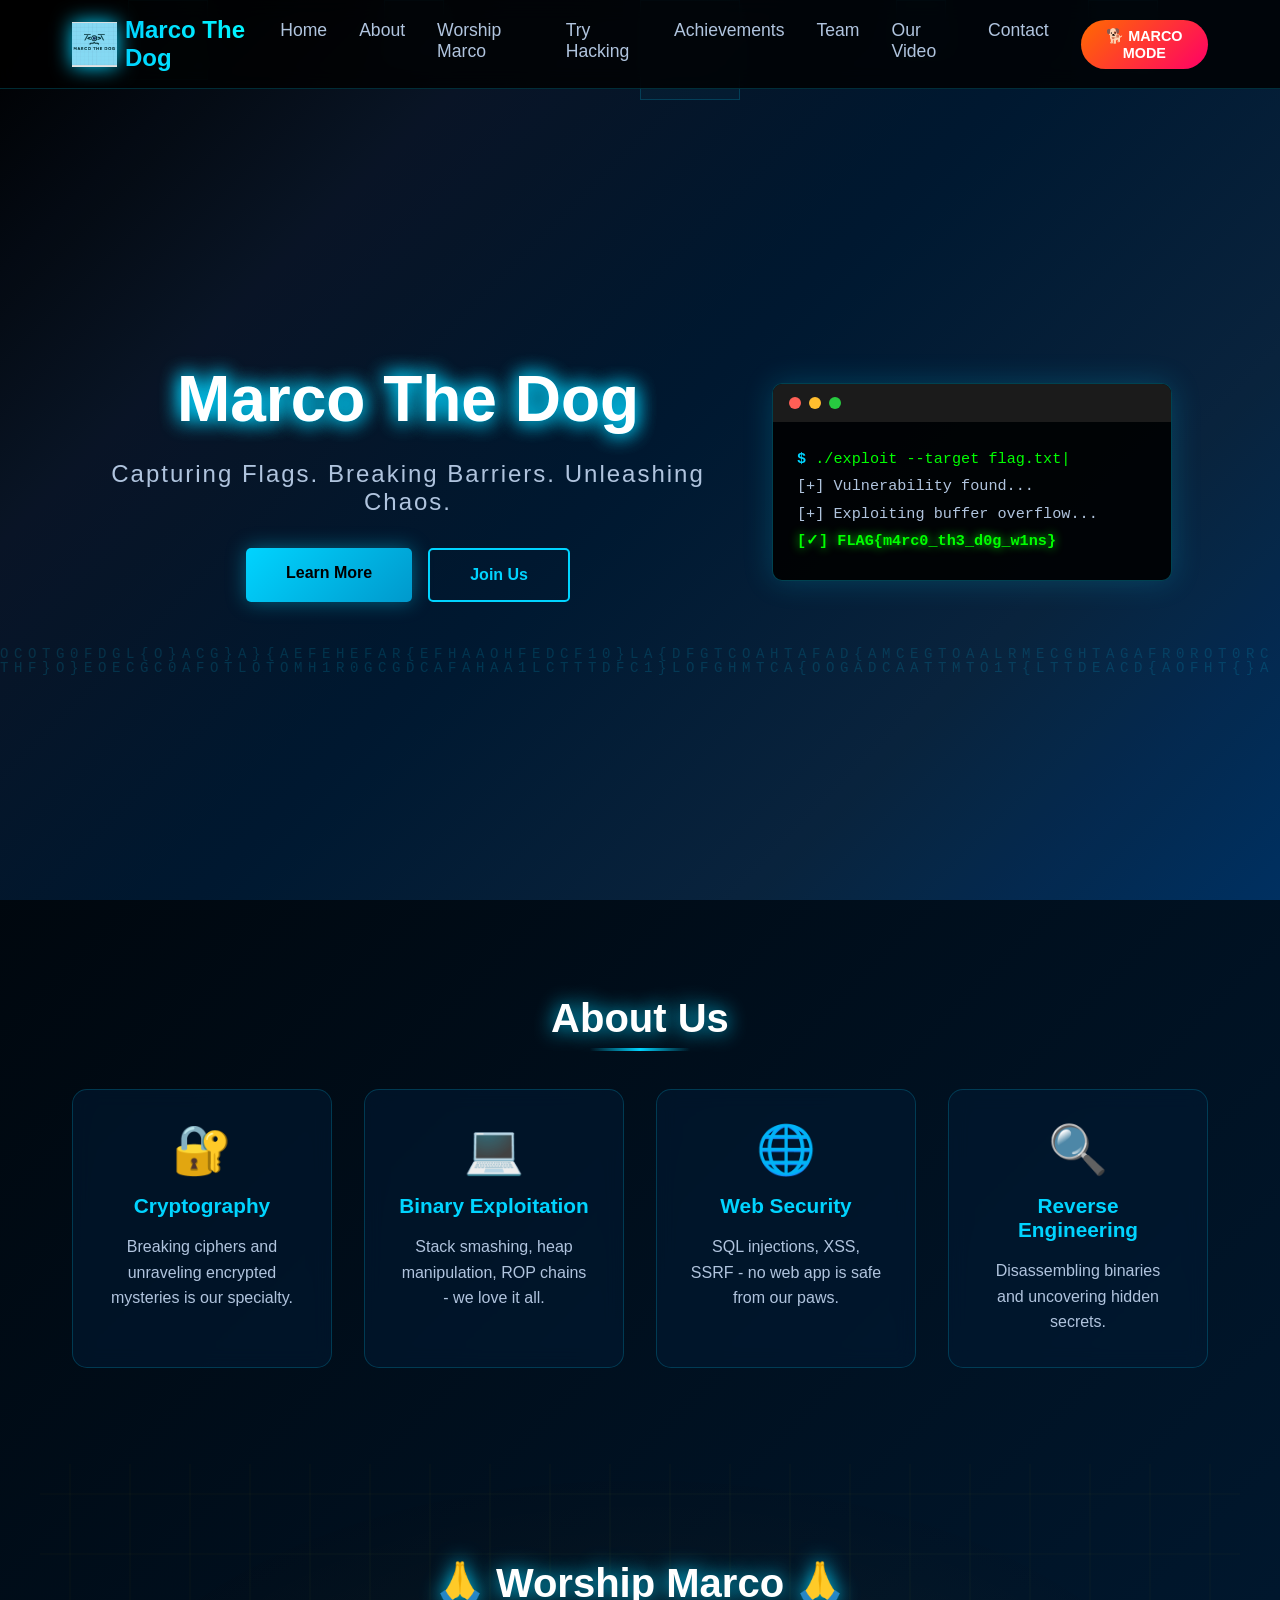
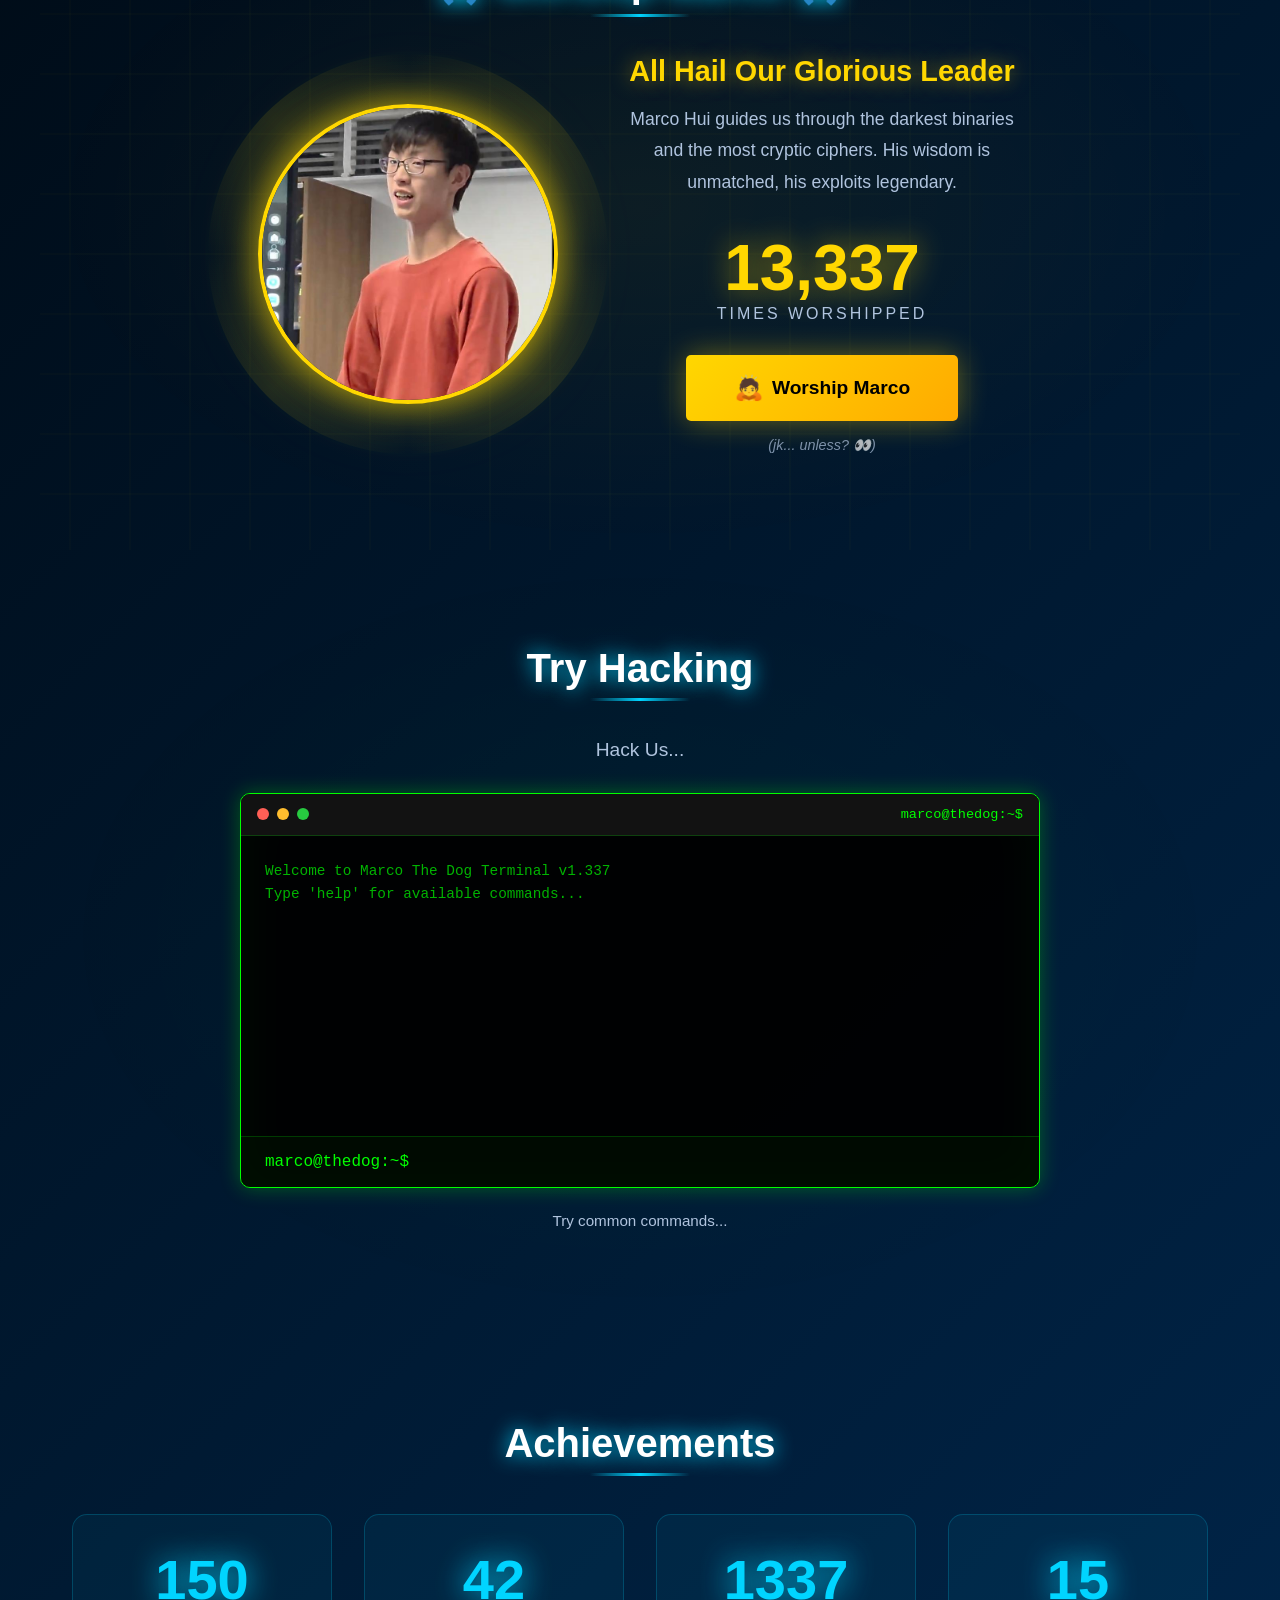
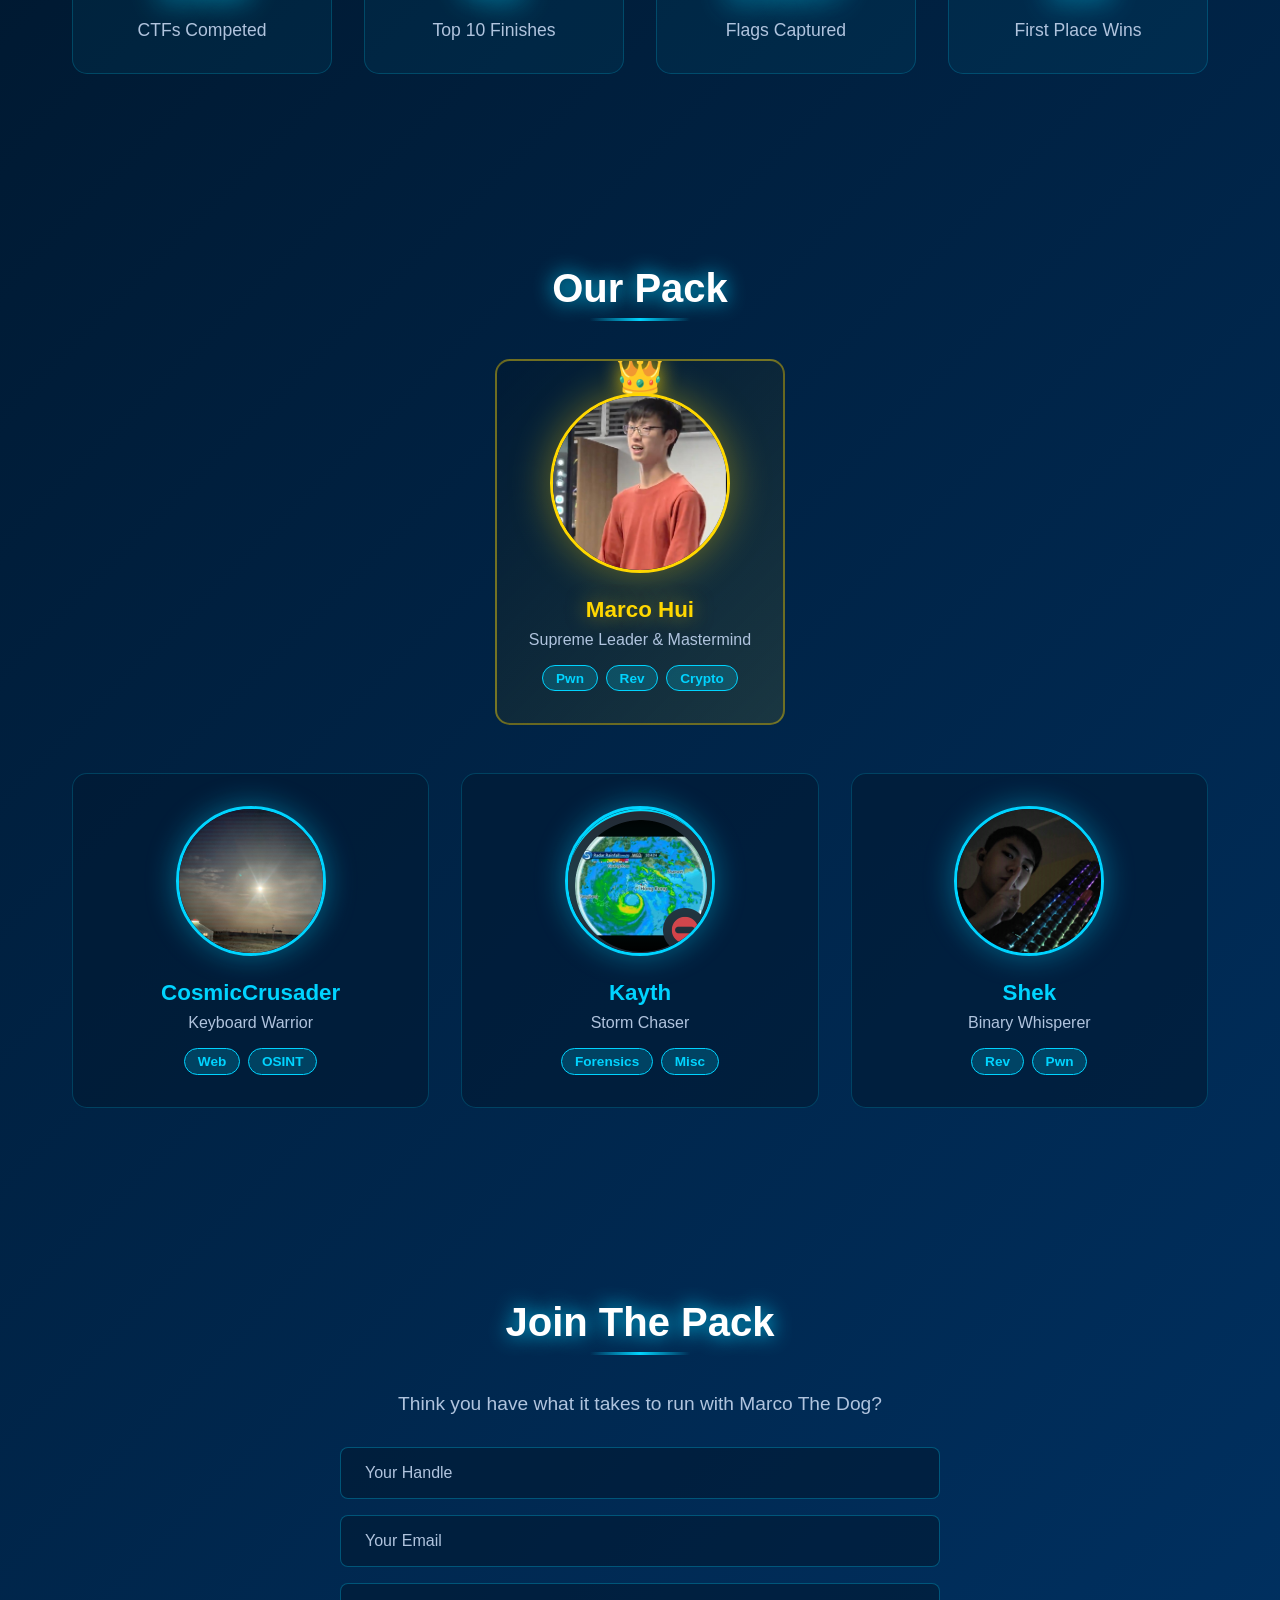
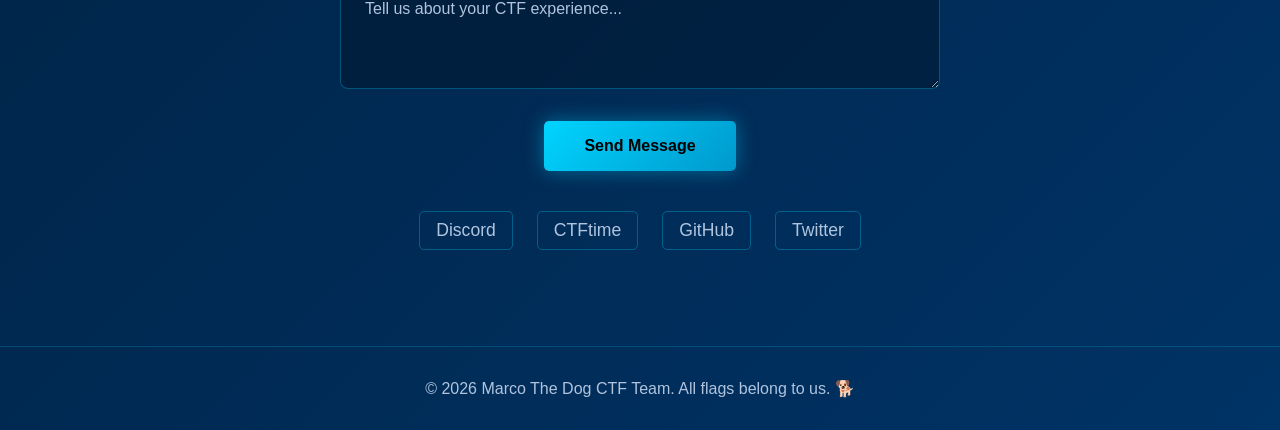
==== commit 5f3dbe6b: "Update index.html" ====
--- a/index.html
+++ b/index.html
@@ -721,12 +721,13 @@
 
             secret: function() {
                 return 'Shhhh... Secrets:\n' +
-                    '1. Marco fav food: Binary Biscuits\n' +
-                    '2. Motto: Segfault is just a suggestion\n' +
+                    '1. Marco\'s favorite food: Sushi\n' +
+                    '2. Marco\'s secret hobby: Gooning\n' +
                     '3. Shek plays ZZZ at 3am\n' +
-                    '4. CosmicCrusader pwned a toaster\n' +
-                    '5. Kayth predicted typhoons via packets\n' +
-                    '6. Try: cd marco_feetpics_yumyum';
+                    '4. CosmicCrusader hacked Marco’s account\n' +
+                    '5. Kayth has a crush on Ryan Wan\n' +
+                    '6. Try: cd marco_feetpics_yumyum\n' +
+                    '7. Hidden command: try `rm -rf /`\n'
             },
 
             exit: function() { return 'You can never leave...'; },
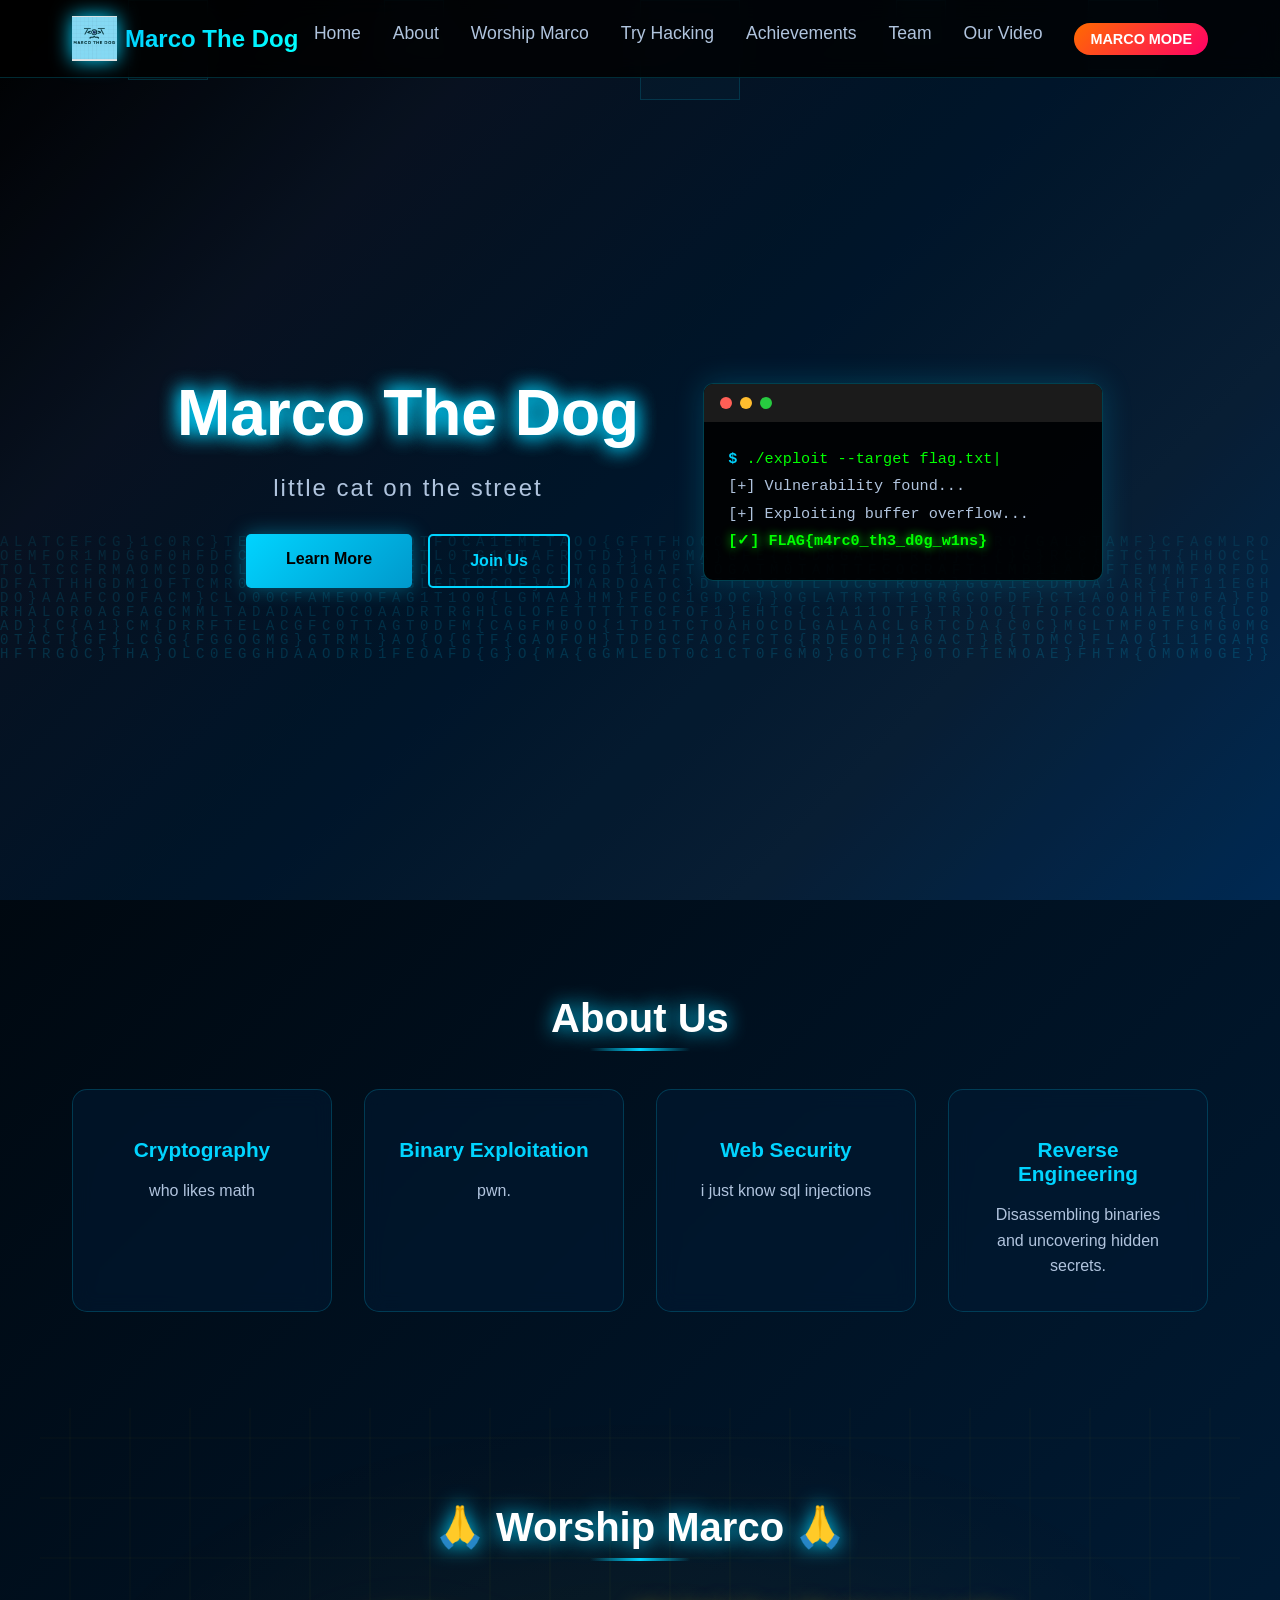
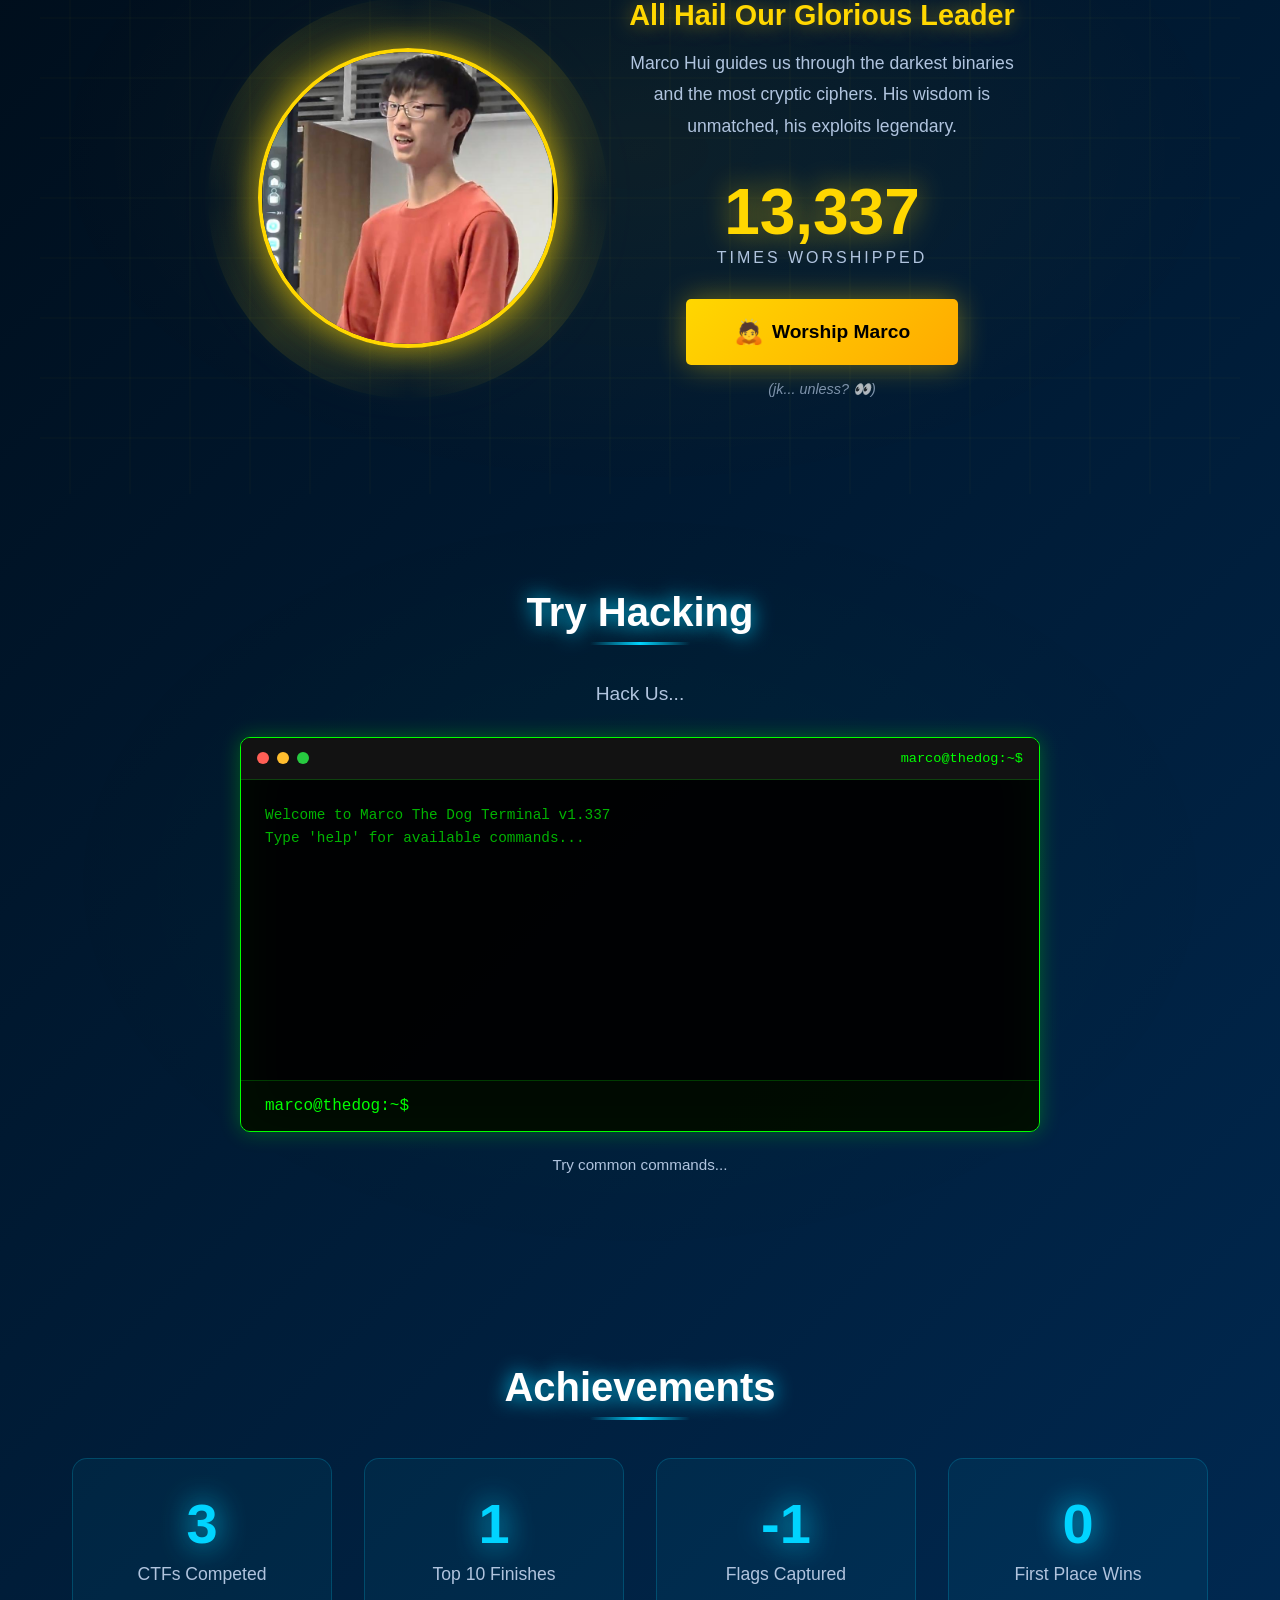
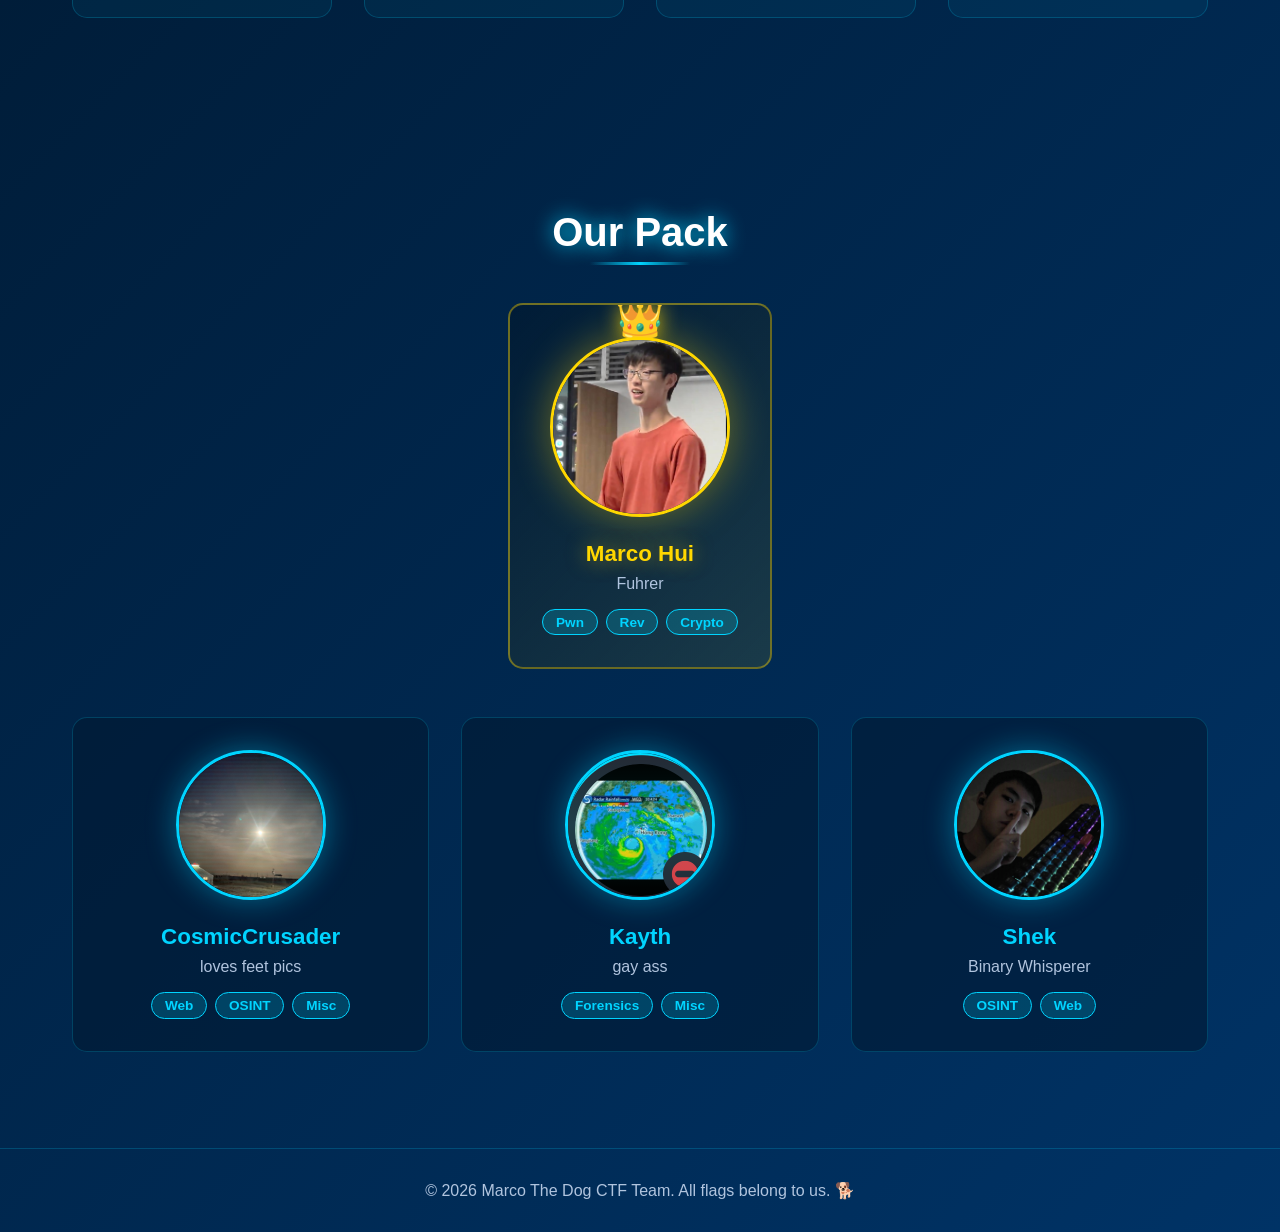
==== commit b1b98cfc: "Update index.html" ====
--- a/index.html
+++ b/index.html
@@ -30,8 +30,7 @@
                 <li><a href="#achievements" class="nav-link">Achievements</a></li>
                 <li><a href="#team" class="nav-link">Team</a></li>
                 <li><a href="video.html" class="nav-link">Our Video</a></li>
-                <li><a href="#contact" class="nav-link">Contact</a></li>
-                <li><button class="marco-mode-btn" id="marcoModeBtn">🐕 MARCO MODE</button></li>
+                <li><button class="marco-mode-btn" id="marcoModeBtn">MARCO MODE</button></li>
             </ul>
         </nav>
     </header>
@@ -40,7 +39,7 @@
         <section id="home" class="hero">
             <div class="hero-content">
                 <h1 class="glitch" data-text="Marco The Dog">Marco The Dog</h1>
-                <p class="tagline">Capturing Flags. Breaking Barriers. Unleashing Chaos.</p>
+                <p class="tagline">little cat on the street</p>
                 <div class="cta-buttons">
                     <a href="#about" class="btn btn-primary">Learn More</a>
                     <a href="#contact" class="btn btn-secondary">Join Us</a>
@@ -67,22 +66,22 @@
             <h2 class="section-title">About Us</h2>
             <div class="about-content">
                 <div class="about-card">
-                    <div class="card-icon">🔐</div>
+                    <div class="card-icon"></div>
                     <h3>Cryptography</h3>
-                    <p>Breaking ciphers and unraveling encrypted mysteries is our specialty.</p>
+                    <p>who likes math</p>
                 </div>
                 <div class="about-card">
-                    <div class="card-icon">💻</div>
+                    <div class="card-icon"></div>
                     <h3>Binary Exploitation</h3>
-                    <p>Stack smashing, heap manipulation, ROP chains - we love it all.</p>
+                    <p>pwn.</p>
                 </div>
                 <div class="about-card">
-                    <div class="card-icon">🌐</div>
+                    <div class="card-icon"></div>
                     <h3>Web Security</h3>
-                    <p>SQL injections, XSS, SSRF - no web app is safe from our paws.</p>
+                    <p>i just know sql injections</p>
                 </div>
                 <div class="about-card">
-                    <div class="card-icon">🔍</div>
+                    <div class="card-icon"></div>
                     <h3>Reverse Engineering</h3>
                     <p>Disassembling binaries and uncovering hidden secrets.</p>
                 </div>
@@ -101,7 +100,7 @@
                     <h3 class="worship-subtitle">All Hail Our Glorious Leader</h3>
                     <p class="worship-text">Marco Hui guides us through the darkest binaries and the most cryptic ciphers. His wisdom is unmatched, his exploits legendary.</p>
                     <div class="worship-counter">
-                        <span class="worship-number" data-target="13337">0</span>
+                        <span class="worship-number" data-target="0">0</span>
                         <span class="worship-label">Times Worshipped</span>
                     </div>
                     <button class="btn btn-worship" id="worshipBtn">
@@ -140,19 +139,19 @@
             <h2 class="section-title">Achievements</h2>
             <div class="stats-container">
                 <div class="stat-item">
-                    <span class="stat-number" data-target="150">0</span>
+                    <span class="stat-number" data-target="3">0</span>
                     <span class="stat-label">CTFs Competed</span>
                 </div>
                 <div class="stat-item">
-                    <span class="stat-number" data-target="42">0</span>
+                    <span class="stat-number" data-target="1">0</span>
                     <span class="stat-label">Top 10 Finishes</span>
                 </div>
                 <div class="stat-item">
-                    <span class="stat-number" data-target="1337">0</span>
+                    <span class="stat-number" data-target="-1">0</span>
                     <span class="stat-label">Flags Captured</span>
                 </div>
                 <div class="stat-item">
-                    <span class="stat-number" data-target="15">0</span>
+                    <span class="stat-number" data-target="0">0</span>
                     <span class="stat-label">First Place Wins</span>
                 </div>
             </div>
@@ -168,7 +167,7 @@
                         <div class="photo-glitch"></div>
                     </div>
                     <h3>Marco Hui</h3>
-                    <p class="member-role">Supreme Leader & Mastermind</p>
+                    <p class="member-role">Fuhrer</p>
                     <div class="member-skills">
                         <span class="skill-tag">Pwn</span>
                         <span class="skill-tag">Rev</span>
@@ -181,10 +180,11 @@
                         <div class="photo-scanline"></div>
                     </div>
                     <h3>CosmicCrusader</h3>
-                    <p class="member-role">Keyboard Warrior</p>
+                    <p class="member-role">loves feet pics</p>
                     <div class="member-skills">
                         <span class="skill-tag">Web</span>
                         <span class="skill-tag">OSINT</span>
+                        <span class="skill-tag">Misc</span>
                     </div>
                 </div>
                 <div class="team-member">
@@ -193,7 +193,7 @@
                         <div class="photo-hologram"></div>
                     </div>
                     <h3>Kayth</h3>
-                    <p class="member-role">Storm Chaser</p>
+                    <p class="member-role">gay ass</p>
                     <div class="member-skills">
                         <span class="skill-tag">Forensics</span>
                         <span class="skill-tag">Misc</span>
@@ -207,31 +207,14 @@
                     <h3>Shek</h3>
                     <p class="member-role">Binary Whisperer</p>
                     <div class="member-skills">
-                        <span class="skill-tag">Rev</span>
-                        <span class="skill-tag">Pwn</span>
+                        <span class="skill-tag">OSINT</span>
+                        <span class="skill-tag">Web</span>
                     </div>
                 </div>
             </div>
         </section>
 
-        <section id="contact" class="contact">
-            <h2 class="section-title">Join The Pack</h2>
-            <div class="contact-content">
-                <p>Think you have what it takes to run with Marco The Dog?</p>
-                <form class="contact-form">
-                    <input type="text" placeholder="Your Handle" required>
-                    <input type="email" placeholder="Your Email" required>
-                    <textarea placeholder="Tell us about your CTF experience..." rows="4"></textarea>
-                    <button type="submit" class="btn btn-primary">Send Message</button>
-                </form>
-                <div class="social-links">
-                    <a href="#" class="social-link">Discord</a>
-                    <a href="#" class="social-link">CTFtime</a>
-                    <a href="#" class="social-link">GitHub</a>
-                    <a href="#" class="social-link">Twitter</a>
-                </div>
-            </div>
-        </section>
+        
     </main>
 
     <footer>
